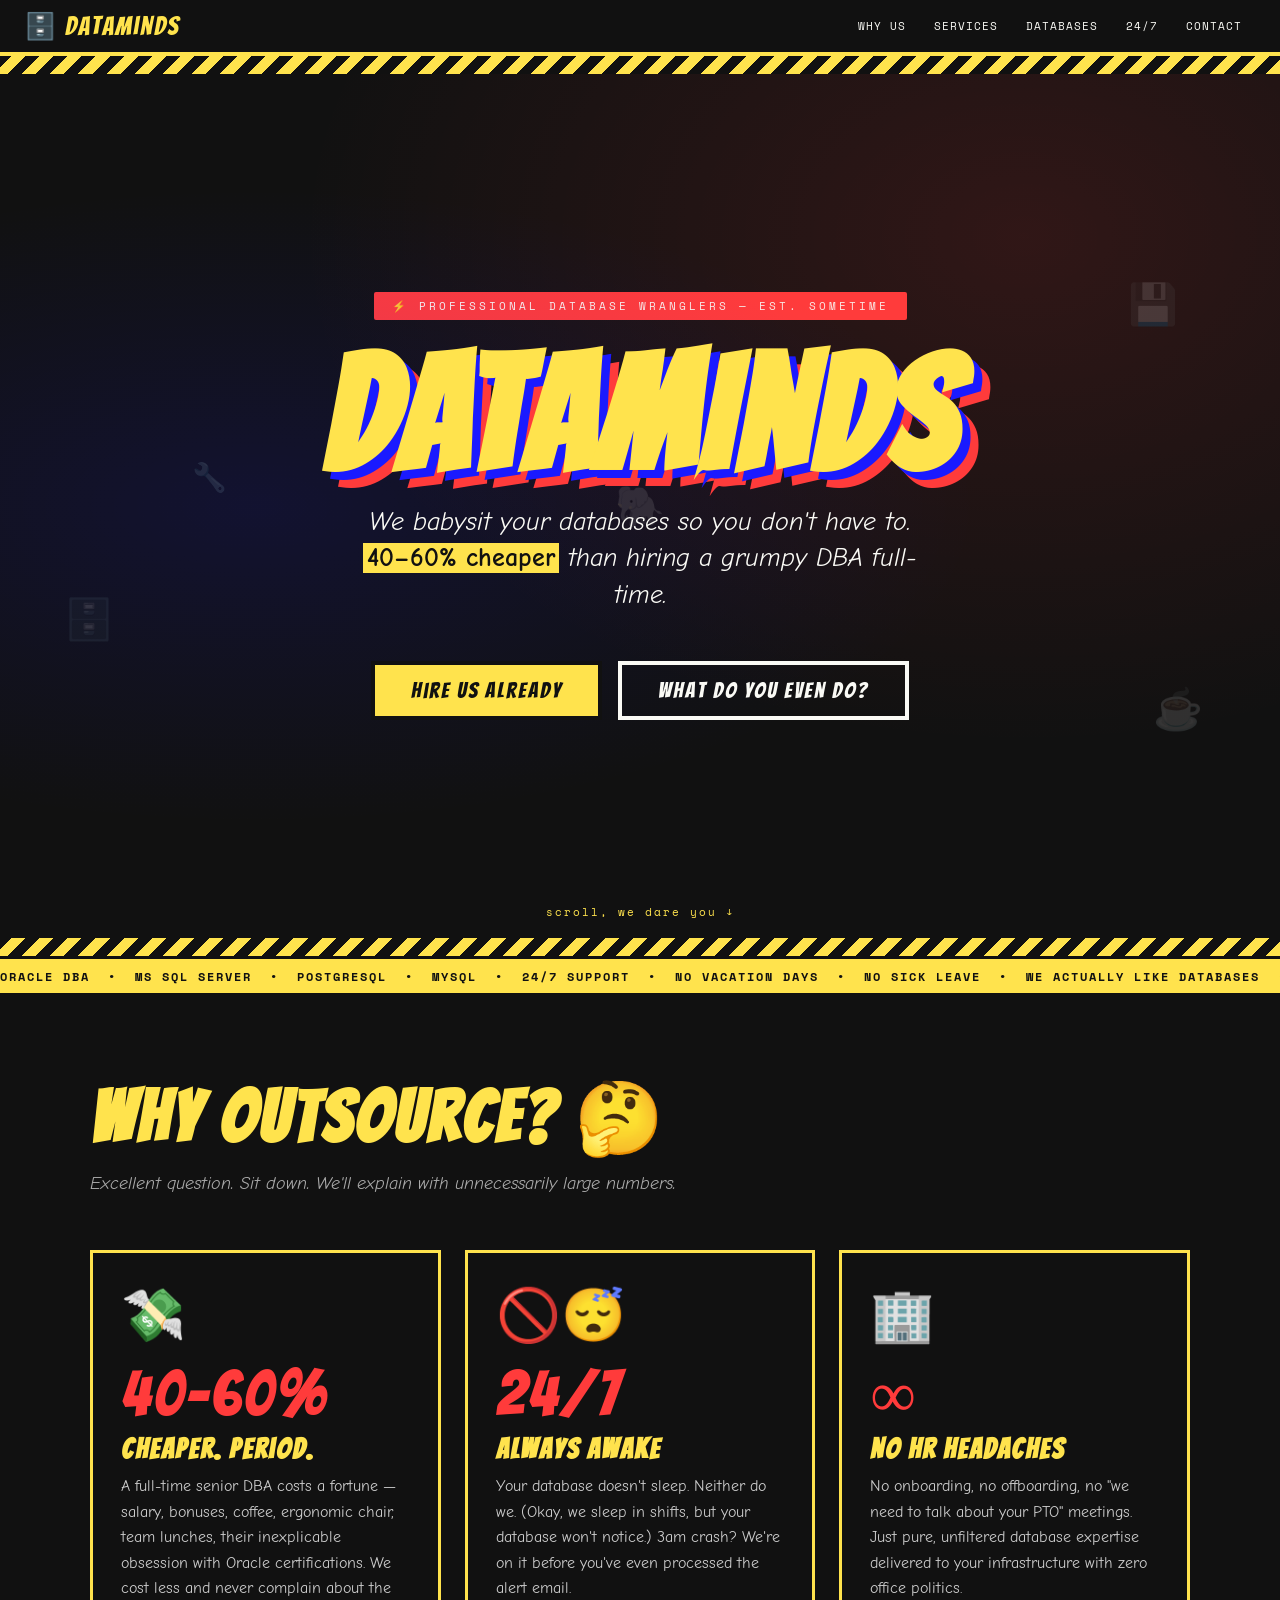
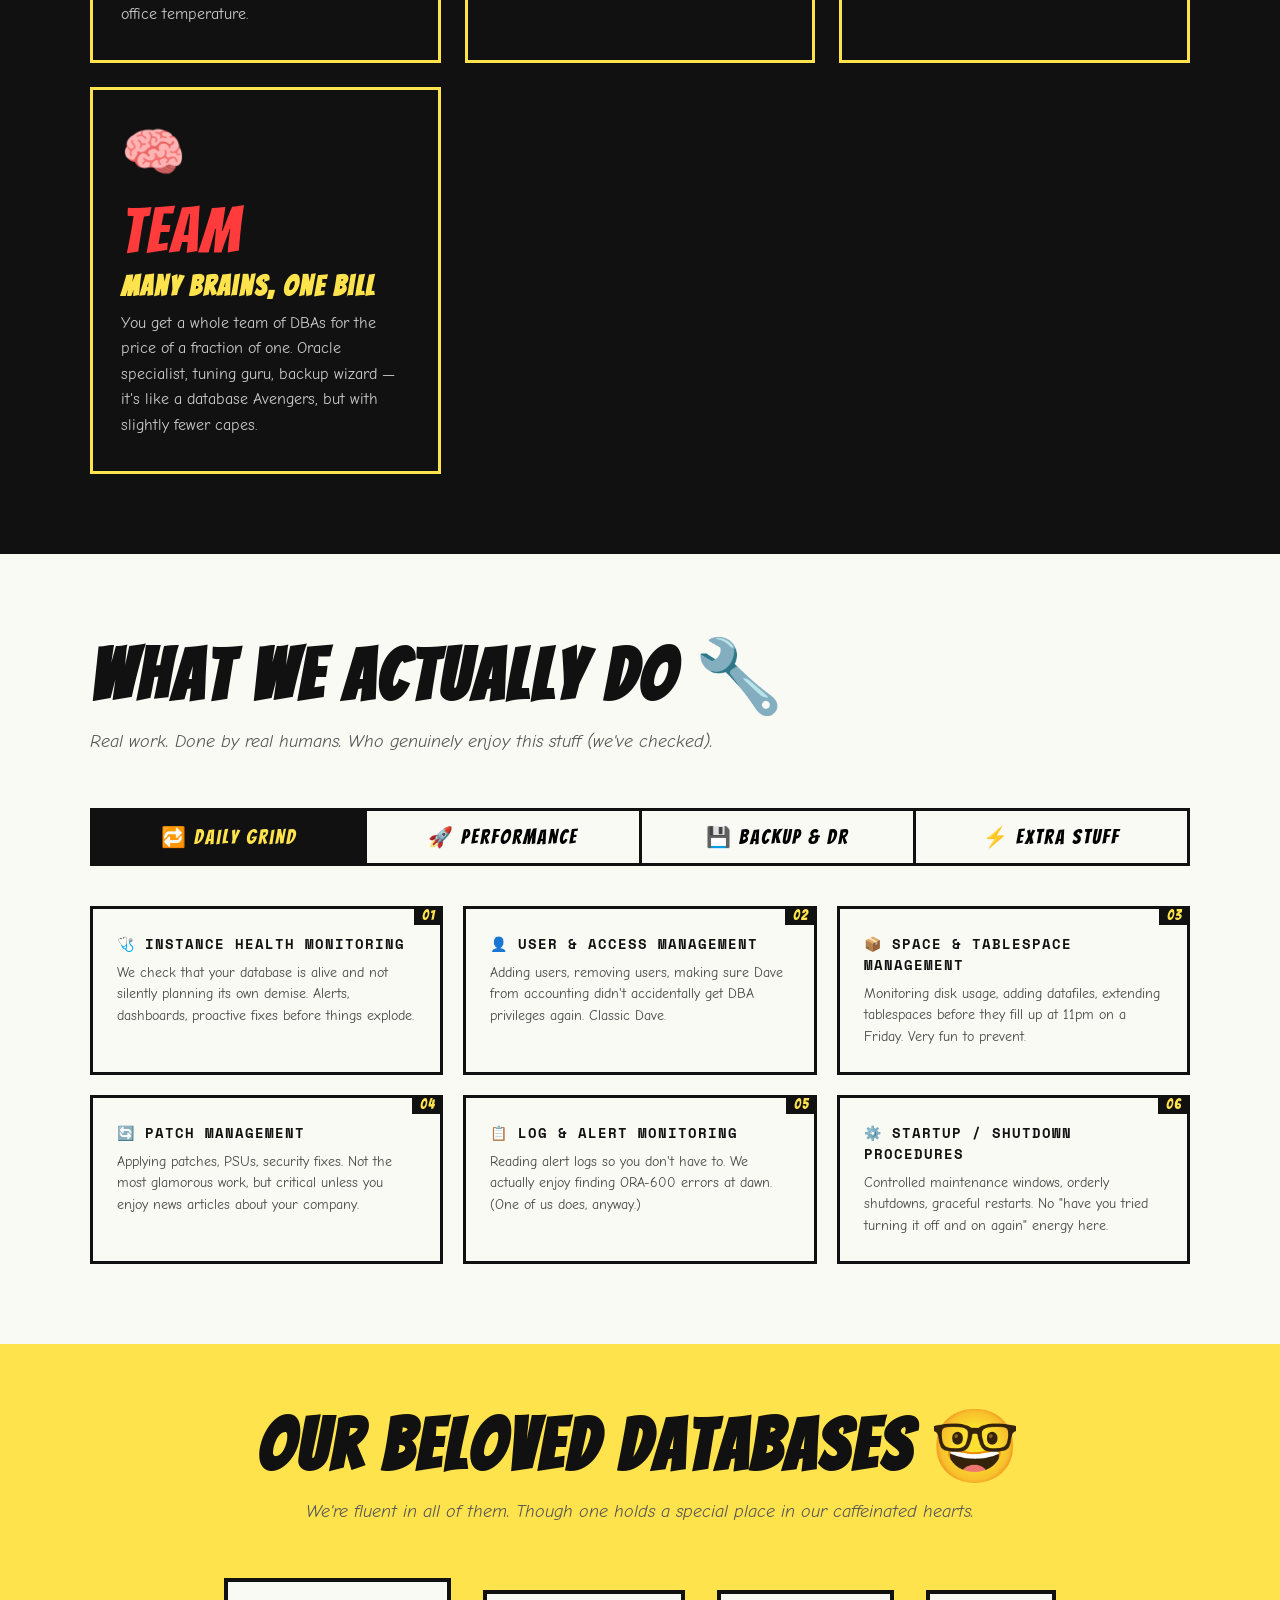
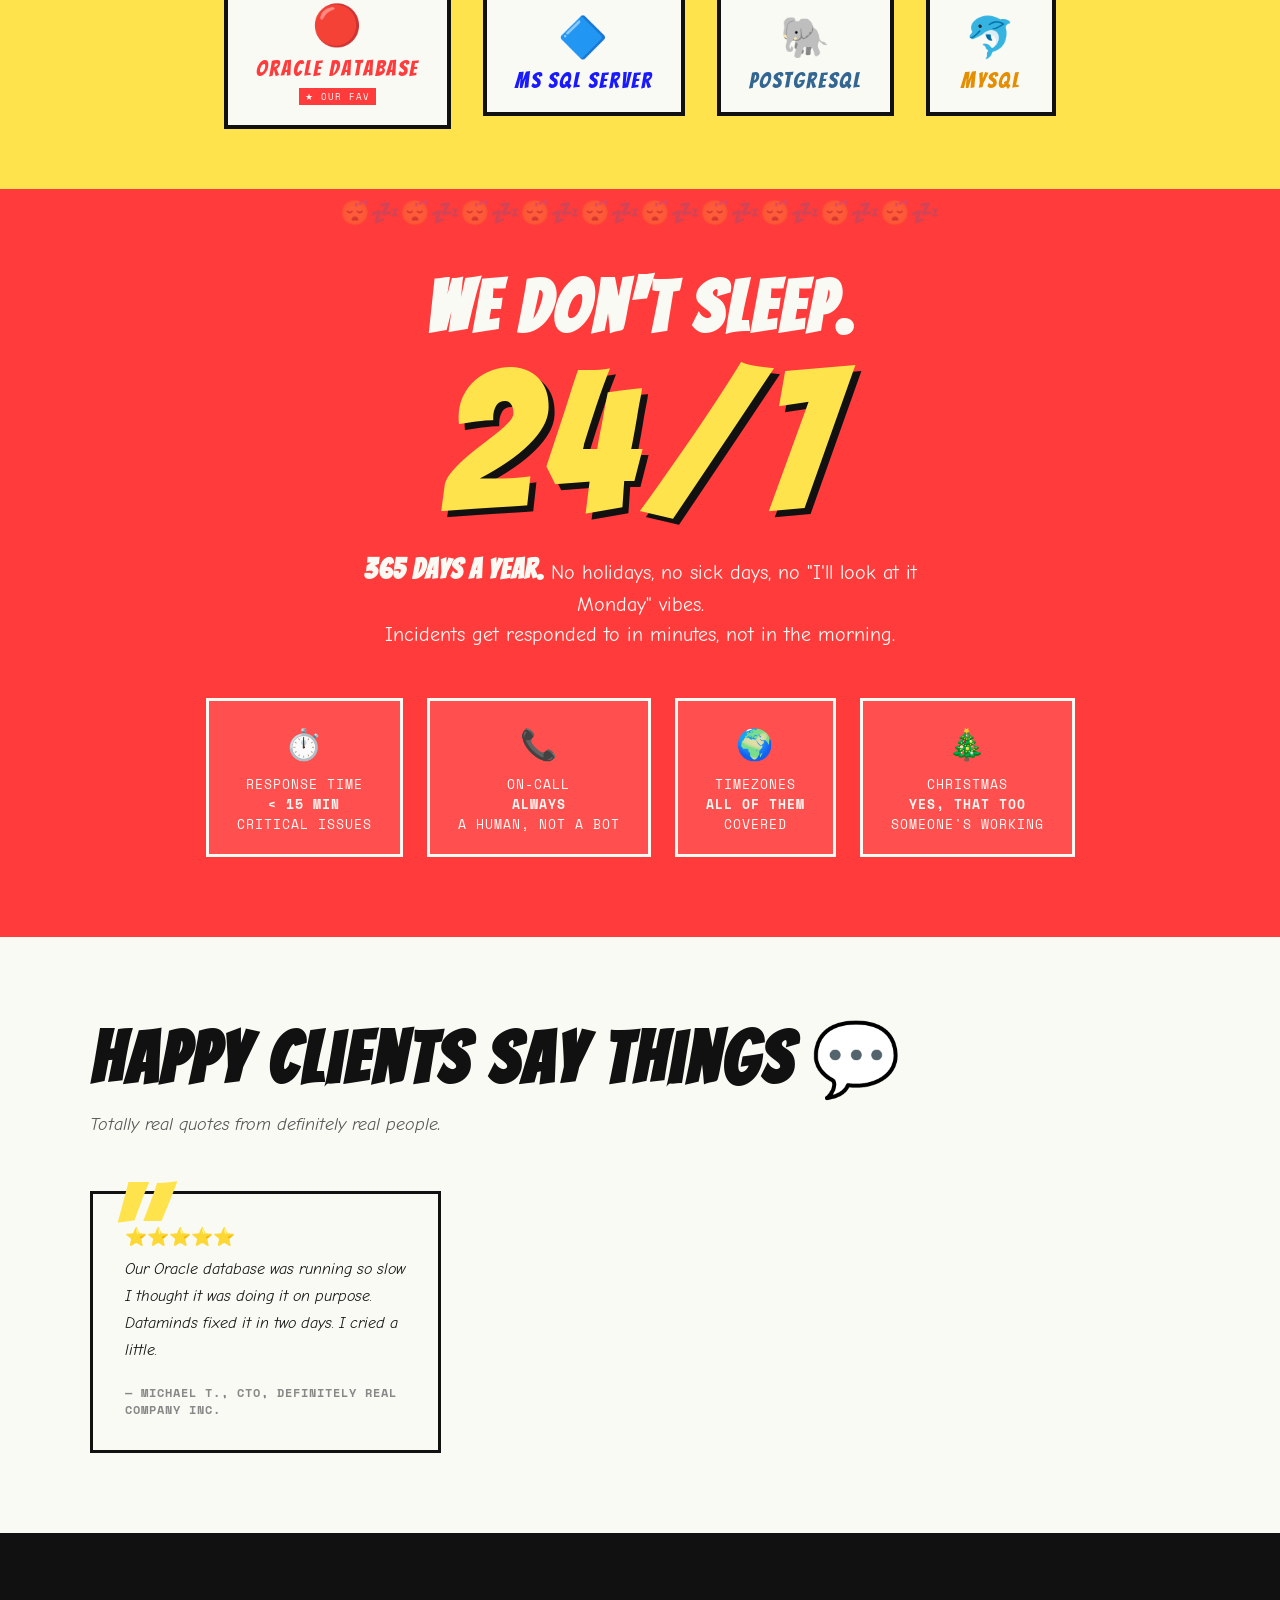
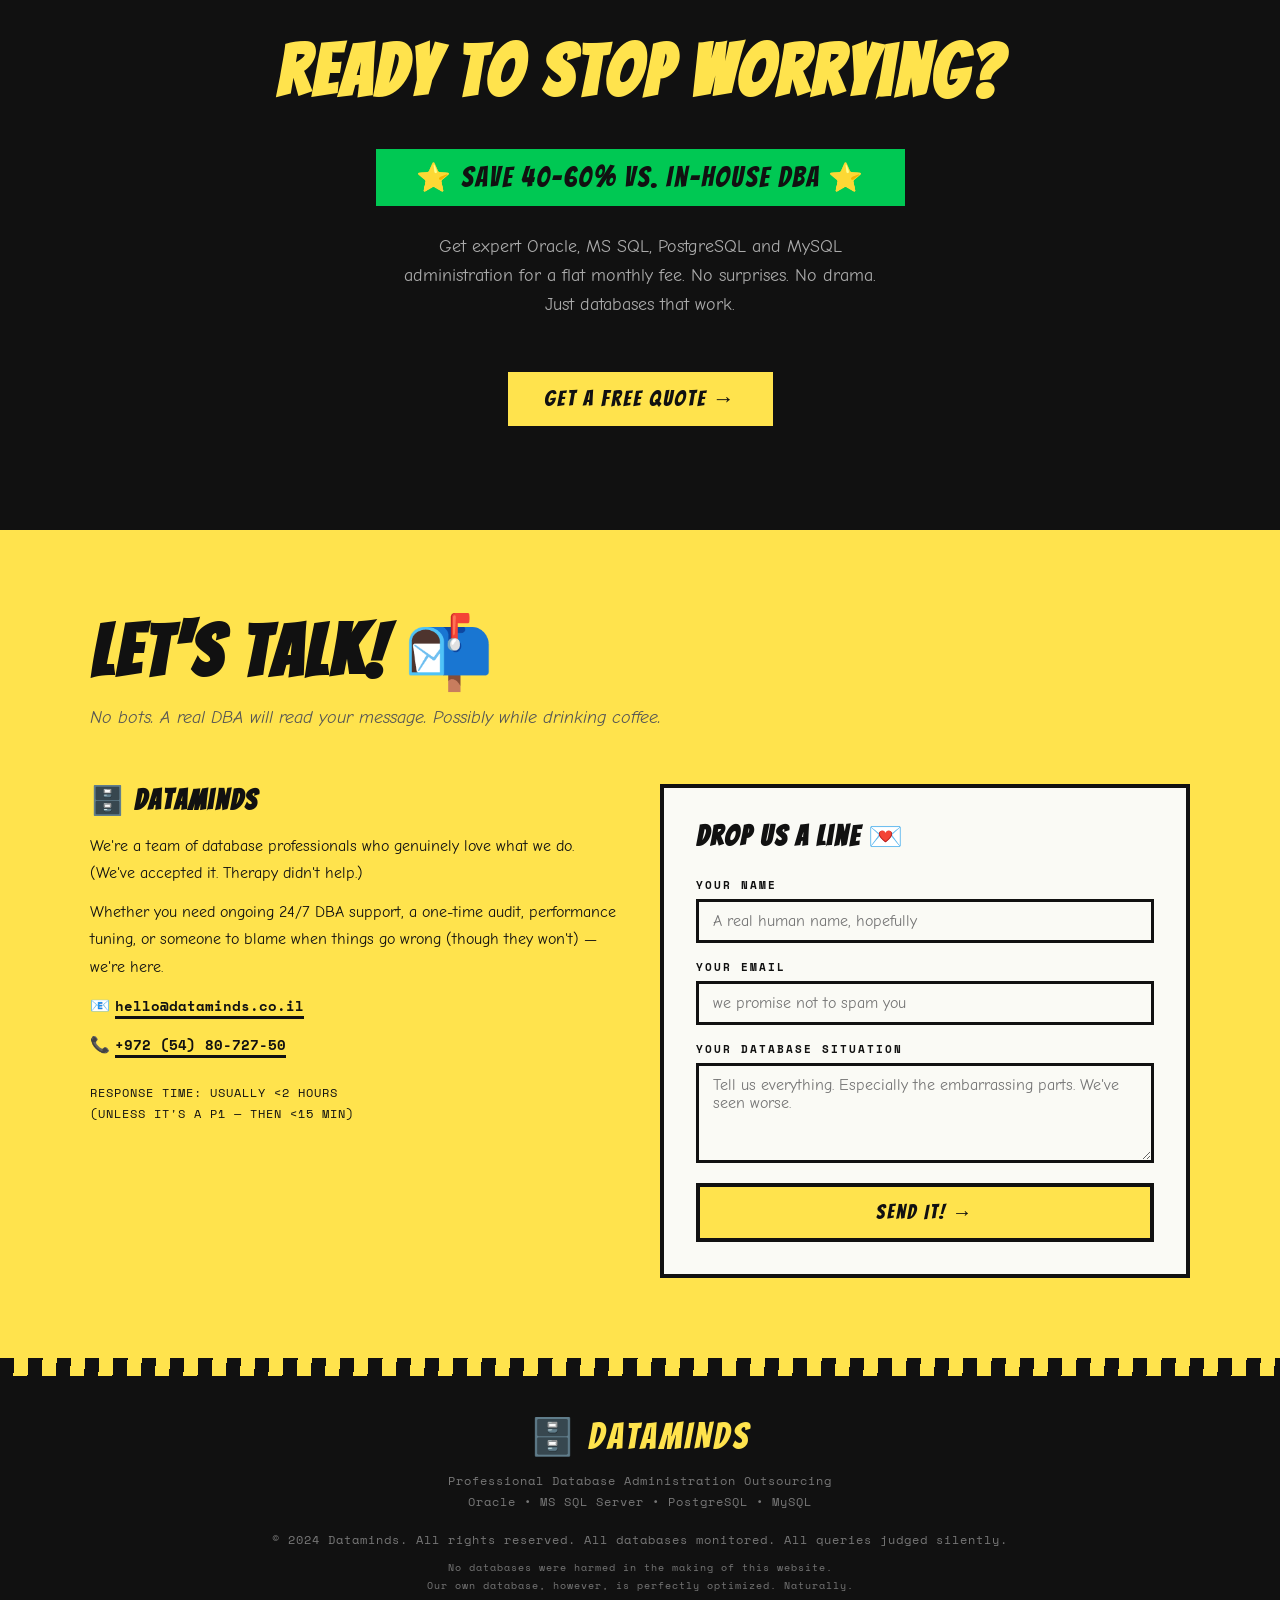
==== index.html @ ce6efd76 "Edit README.md and upload existing files" ====
<!DOCTYPE html>
<html lang="en">
<head>
<meta charset="UTF-8">
<meta name="viewport" content="width=device-width, initial-scale=1.0">
<title>Dataminds — Database Babysitters for Hire</title>
<link href="https://fonts.googleapis.com/css2?family=Bangers&family=Comic+Neue:ital,wght@0,400;0,700;1,400&family=Space+Mono:ital,wght@0,400;0,700;1,400&display=swap" rel="stylesheet">
<style>
  :root {
    --yellow: #FFE34D;
    --black: #111111;
    --red: #FF3B3B;
    --blue: #1A1AFF;
    --white: #FAFAF5;
    --green: #00C853;
    --stripe: repeating-linear-gradient(
      -45deg,
      var(--yellow) 0px,
      var(--yellow) 10px,
      var(--black) 10px,
      var(--black) 20px
    );
  }

  * { box-sizing: border-box; margin: 0; padding: 0; }

  html { scroll-behavior: smooth; }

  body {
    background: var(--white);
    font-family: 'Comic Neue', cursive;
    color: var(--black);
    overflow-x: hidden;
    cursor: url("data:image/svg+xml,%3Csvg xmlns='http://www.w3.org/2000/svg' width='32' height='32' viewBox='0 0 32 32'%3E%3Ctext y='28' font-size='28'%3E🗄️%3C/text%3E%3C/svg%3E") 0 0, auto;
  }

  /* HERO */
  .hero {
    background: var(--black);
    min-height: 100vh;
    display: flex;
    flex-direction: column;
    align-items: center;
    justify-content: center;
    text-align: center;
    padding: 40px 20px;
    position: relative;
    overflow: hidden;
  }

  .hero::before {
    content: '';
    position: absolute;
    inset: 0;
    background: radial-gradient(ellipse at 20% 50%, #1a1aff22 0%, transparent 50%),
                radial-gradient(ellipse at 80% 20%, #ff3b3b22 0%, transparent 50%);
  }

  .hero-tape {
    position: absolute;
    top: 0; left: 0; right: 0;
    height: 18px;
    background: var(--stripe);
  }
  .hero-tape-bottom {
    position: absolute;
    bottom: 0; left: 0; right: 0;
    height: 18px;
    background: var(--stripe);
  }

  .hero-badge {
    background: var(--red);
    color: var(--white);
    font-family: 'Space Mono', monospace;
    font-size: 11px;
    letter-spacing: 3px;
    text-transform: uppercase;
    padding: 6px 18px;
    border-radius: 2px;
    margin-bottom: 24px;
    display: inline-block;
    animation: blink 2s step-end infinite;
  }
/*
  @keyframes blink {
    0%, 100% { opacity: 1; }
    50% { opacity: 0.3; }
  }
*/
  .hero-logo {
    font-family: 'Bangers', cursive;
    font-size: clamp(72px, 15vw, 160px);
    color: var(--yellow);
    letter-spacing: 4px;
    line-height: 0.9;
    text-shadow: 8px 8px 0 var(--blue), 16px 16px 0 var(--red);
    animation: wobble 4s ease-in-out infinite;
    position: relative;
    z-index: 1;
  }

  @keyframes wobble {
    0%, 100% { transform: rotate(-1deg); }
    50% { transform: rotate(1deg); }
  }

  .hero-tagline {
    font-family: 'Comic Neue', cursive;
    font-size: clamp(16px, 3vw, 26px);
    color: var(--white);
    margin-top: 16px;
    font-style: italic;
    max-width: 600px;
    line-height: 1.4;
    position: relative;
    z-index: 1;
  }

  .hero-tagline span {
    background: var(--yellow);
    color: var(--black);
    font-style: normal;
    font-weight: 700;
    padding: 0 4px;
  }

  .hero-cta {
    margin-top: 48px;
    display: flex;
    gap: 16px;
    flex-wrap: wrap;
    justify-content: center;
    position: relative;
    z-index: 1;
  }

  .btn {
    font-family: 'Bangers', cursive;
    font-size: 22px;
    letter-spacing: 2px;
    padding: 14px 36px;
    border: 4px solid var(--black);
    text-decoration: none;
    display: inline-block;
    transition: transform 0.1s, box-shadow 0.1s;
    cursor: pointer;
  }

  .btn:hover {
    transform: translate(-4px, -4px);
    box-shadow: 8px 8px 0 var(--yellow);
  }

  .btn-primary { background: var(--yellow); color: var(--black); }
  .btn-secondary { background: transparent; color: var(--white); border-color: var(--white); }
  .btn-secondary:hover { box-shadow: 8px 8px 0 var(--white); }

  .hero-scroll {
    position: absolute;
    bottom: 36px;
    left: 50%;
    transform: translateX(-50%);
    color: var(--yellow);
    font-family: 'Space Mono', monospace;
    font-size: 11px;
    letter-spacing: 2px;
    animation: bounce 1.5s ease-in-out infinite;
  }
  .hero-scroll::after { content: ' ↓'; }

  @keyframes bounce {
    0%, 100% { transform: translateX(-50%) translateY(0); }
    50% { transform: translateX(-50%) translateY(8px); }
  }

  /* FLOATING EMOJIS */
  .floaty {
    position: absolute;
    font-size: 40px;
    opacity: 0.15;
    animation: float 6s ease-in-out infinite;
    user-select: none;
  }
  .floaty:nth-child(1) { top: 15%; left: 8%; animation-delay: 0s; }
  .floaty:nth-child(2) { top: 60%; left: 5%; animation-delay: 1s; }
  .floaty:nth-child(3) { top: 25%; right: 8%; animation-delay: 2s; }
  .floaty:nth-child(4) { top: 70%; right: 6%; animation-delay: 0.5s; }
  .floaty:nth-child(5) { top: 45%; left: 15%; animation-delay: 1.5s; font-size: 28px; }

  @keyframes float {
    0%, 100% { transform: translateY(0) rotate(0deg); }
    50% { transform: translateY(-20px) rotate(10deg); }
  }

  /* SECTIONS */
  section { padding: 80px 20px; }

  .container { max-width: 1100px; margin: 0 auto; }

  .section-title {
    font-family: 'Bangers', cursive;
    font-size: clamp(40px, 7vw, 72px);
    letter-spacing: 3px;
    margin-bottom: 12px;
  }

  .section-subtitle {
    font-family: 'Comic Neue', cursive;
    font-size: 18px;
    color: #555;
    margin-bottom: 56px;
    font-style: italic;
  }

  /* WHY US */
  .why-section {
    background: var(--black);
    color: var(--white);
  }

  .why-section .section-title { color: var(--yellow); }
  .why-section .section-subtitle { color: #aaa; }

  .why-grid {
    display: grid;
    grid-template-columns: repeat(auto-fit, minmax(260px, 1fr));
    gap: 24px;
  }

  .why-card {
    border: 3px solid var(--yellow);
    padding: 32px 28px;
    position: relative;
    transition: transform 0.15s;
  }

  .why-card:hover {
    transform: translate(-4px, -4px);
    box-shadow: 8px 8px 0 var(--yellow);
  }

  .why-card-emoji {
    font-size: 52px;
    margin-bottom: 16px;
    display: block;
  }

  .why-card h3 {
    font-family: 'Bangers', cursive;
    font-size: 28px;
    letter-spacing: 2px;
    color: var(--yellow);
    margin-bottom: 10px;
  }

  .why-card p {
    font-size: 16px;
    line-height: 1.6;
    color: #ccc;
  }

  .why-card .big-number {
    font-family: 'Bangers', cursive;
    font-size: 64px;
    color: var(--red);
    letter-spacing: 2px;
    line-height: 1;
    margin-bottom: 8px;
  }

  /* SERVICES */
  .services-section { background: var(--white); }

  .services-tabs {
    display: flex;
    gap: 0;
    margin-bottom: 40px;
    border: 3px solid var(--black);
    overflow: hidden;
    flex-wrap: wrap;
  }

  .tab-btn {
    font-family: 'Bangers', cursive;
    font-size: 20px;
    letter-spacing: 2px;
    padding: 14px 28px;
    background: var(--white);
    border: none;
    border-right: 3px solid var(--black);
    cursor: pointer;
    transition: background 0.1s, color 0.1s;
    flex: 1;
    min-width: 150px;
  }

  .tab-btn:last-child { border-right: none; }
  .tab-btn:hover { background: var(--yellow); }
  .tab-btn.active { background: var(--black); color: var(--yellow); }

  .tab-panel { display: none; }
  .tab-panel.active { display: block; }

  .services-list {
    display: grid;
    grid-template-columns: repeat(auto-fit, minmax(280px, 1fr));
    gap: 20px;
  }

  .service-item {
    border: 3px solid var(--black);
    padding: 24px;
    position: relative;
    transition: transform 0.12s, box-shadow 0.12s;
  }

  .service-item:hover {
    transform: translate(-3px, -3px);
    box-shadow: 6px 6px 0 var(--black);
    background: var(--yellow);
  }

  .service-item::before {
    content: attr(data-num);
    font-family: 'Bangers', cursive;
    font-size: 14px;
    letter-spacing: 1px;
    background: var(--black);
    color: var(--yellow);
    padding: 2px 8px;
    position: absolute;
    top: -3px; right: -3px;
  }

  .service-item h4 {
    font-family: 'Space Mono', monospace;
    font-size: 14px;
    font-weight: 700;
    text-transform: uppercase;
    letter-spacing: 1px;
    margin-bottom: 8px;
  }

  .service-item p {
    font-size: 14px;
    line-height: 1.55;
    color: #444;
  }

  .service-item:hover p { color: #222; }

  /* DATABASES */
  .db-section {
    background: var(--yellow);
    text-align: center;
    padding: 60px 20px;
  }

  .db-logos {
    display: flex;
    justify-content: center;
    align-items: center;
    gap: 32px;
    flex-wrap: wrap;
    margin-top: 40px;
  }

  .db-logo {
    border: 4px solid var(--black);
    background: var(--white);
    padding: 20px 28px;
    font-family: 'Bangers', cursive;
    font-size: 22px;
    letter-spacing: 2px;
    transition: transform 0.12s, box-shadow 0.12s;
    display: flex;
    flex-direction: column;
    align-items: center;
    gap: 8px;
    min-width: 130px;
  }

  .db-logo:hover {
    transform: translate(-4px, -4px) rotate(-2deg);
    box-shadow: 8px 8px 0 var(--black);
  }

  .db-logo .db-icon { font-size: 40px; }
  .db-logo.oracle { color: var(--red); }
  .db-logo.mssql { color: var(--blue); }
  .db-logo.pg { color: #336791; }
  .db-logo.mysql { color: #E48E00; }

  .db-logo .db-star {
    background: var(--red);
    color: var(--white);
    font-family: 'Space Mono', monospace;
    font-size: 9px;
    letter-spacing: 1px;
    padding: 2px 6px;
    text-transform: uppercase;
  }

  /* 24/7 */
  .availability-section {
    background: var(--red);
    color: var(--white);
    text-align: center;
    padding: 80px 20px;
    position: relative;
    overflow: hidden;
  }

  .availability-section::before {
    content: '😴💤😴💤😴💤😴💤😴💤😴💤😴💤😴💤😴💤😴💤';
    position: absolute;
    top: 10px; left: 0; right: 0;
    font-size: 24px;
    opacity: 0.2;
    white-space: nowrap;
    overflow: hidden;
  }

  .availability-section .section-title { color: var(--white); }

  .big-247 {
    font-family: 'Bangers', cursive;
    font-size: clamp(100px, 20vw, 200px);
    letter-spacing: 8px;
    line-height: 0.85;
    color: var(--yellow);
    text-shadow: 6px 6px 0 var(--black);
    animation: pulse247 2s ease-in-out infinite;
  }

  @keyframes pulse247 {
    0%, 100% { transform: scale(1); }
    50% { transform: scale(1.03); }
  }

  .avail-desc {
    font-size: 20px;
    margin-top: 20px;
    max-width: 600px;
    margin-left: auto;
    margin-right: auto;
    line-height: 1.5;
  }

  .avail-desc strong { font-family: 'Bangers', cursive; font-size: 28px; letter-spacing: 1px; }

  .avail-grid {
    display: flex;
    justify-content: center;
    gap: 24px;
    flex-wrap: wrap;
    margin-top: 48px;
  }

  .avail-item {
    border: 3px solid var(--white);
    padding: 20px 28px;
    font-family: 'Space Mono', monospace;
    font-size: 13px;
    letter-spacing: 1px;
    text-transform: uppercase;
    background: rgba(255,255,255,0.1);
    transition: background 0.15s;
  }

  .avail-item:hover { background: rgba(255,255,255,0.25); }
  .avail-item .ai-icon { font-size: 30px; display: block; margin-bottom: 8px; }

  /* TESTIMONIALS / FUN */
  .fun-section { background: var(--white); }

  .quote-grid {
    display: grid;
    grid-template-columns: repeat(auto-fit, minmax(280px, 1fr));
    gap: 24px;
  }

  .quote-card {
    border: 3px solid var(--black);
    padding: 32px;
    position: relative;
    background: var(--white);
  }

  .quote-card::before {
    content: '"';
    font-family: 'Bangers', cursive;
    font-size: 120px;
    color: var(--yellow);
    position: absolute;
    top: -20px; left: 16px;
    line-height: 1;
    z-index: 0;
  }

  .quote-text {
    font-size: 16px;
    line-height: 1.7;
    position: relative;
    z-index: 1;
    font-style: italic;
  }

  .quote-author {
    margin-top: 20px;
    font-family: 'Space Mono', monospace;
    font-size: 12px;
    font-weight: 700;
    letter-spacing: 1px;
    text-transform: uppercase;
    color: #888;
    position: relative;
    z-index: 1;
  }

  .quote-stars {
    font-size: 18px;
    margin-bottom: 8px;
    position: relative;
    z-index: 1;
  }

  /* PRICING CTA */
  .cta-section {
    background: var(--black);
    color: var(--white);
    text-align: center;
    padding: 100px 20px;
    position: relative;
    overflow: hidden;
  }

  .cta-section .section-title { color: var(--yellow); }

  .savings-badge {
    display: inline-block;
    background: var(--green);
    color: var(--black);
    font-family: 'Bangers', cursive;
    font-size: 28px;
    letter-spacing: 2px;
    padding: 12px 32px;
    margin: 24px 0;
    border: 3px solid var(--black);
    animation: spin-in 0.5s ease-out;
    transform-origin: center;
    position: relative;
  }

  .savings-badge::before, .savings-badge::after {
    content: '⭐';
    margin: 0 8px;
  }

  .cta-sub {
    font-size: 18px;
    color: #aaa;
    max-width: 500px;
    margin: 0 auto 48px;
    line-height: 1.6;
  }

  /* CONTACT */
  .contact-section {
    background: var(--yellow);
    padding: 80px 20px;
  }

  .contact-section .section-title { color: var(--black); }

  .contact-grid {
    display: grid;
    grid-template-columns: 1fr 1fr;
    gap: 40px;
    align-items: start;
  }

  @media (max-width: 640px) {
    .contact-grid { grid-template-columns: 1fr; }
  }

  .contact-info h3 {
    font-family: 'Bangers', cursive;
    font-size: 28px;
    letter-spacing: 2px;
    margin-bottom: 16px;
  }

  .contact-info p {
    font-size: 16px;
    line-height: 1.7;
    margin-bottom: 12px;
  }

  .contact-link {
    font-family: 'Space Mono', monospace;
    font-size: 14px;
    color: var(--black);
    text-decoration: none;
    border-bottom: 3px solid var(--black);
    font-weight: 700;
  }

  .contact-link:hover { background: var(--black); color: var(--yellow); }

  .contact-form-area {
    background: var(--white);
    border: 4px solid var(--black);
    padding: 32px;
  }

  .contact-form-area h3 {
    font-family: 'Bangers', cursive;
    font-size: 28px;
    letter-spacing: 2px;
    margin-bottom: 24px;
  }

  .form-group { margin-bottom: 16px; }

  .form-group label {
    font-family: 'Space Mono', monospace;
    font-size: 11px;
    text-transform: uppercase;
    letter-spacing: 2px;
    display: block;
    margin-bottom: 6px;
    font-weight: 700;
  }

  .form-group input,
  .form-group textarea {
    width: 100%;
    border: 3px solid var(--black);
    padding: 10px 14px;
    font-family: 'Comic Neue', cursive;
    font-size: 16px;
    background: var(--white);
    outline: none;
    transition: box-shadow 0.1s;
  }

  .form-group input:focus,
  .form-group textarea:focus {
    box-shadow: 4px 4px 0 var(--black);
  }

  .form-group textarea { height: 100px; resize: vertical; }

  /* FOOTER */
  footer {
    background: var(--black);
    color: var(--white);
    text-align: center;
    padding: 40px 20px;
    font-family: 'Space Mono', monospace;
    font-size: 12px;
    letter-spacing: 1px;
    border-top: 18px solid;
    border-image: var(--stripe) 1;
  }

  footer .footer-logo {
    font-family: 'Bangers', cursive;
    font-size: 36px;
    letter-spacing: 3px;
    color: var(--yellow);
    display: block;
    margin-bottom: 12px;
  }

  footer p { color: #777; line-height: 1.8; }

  /* NAV */
  nav {
    position: fixed;
    top: 0; left: 0; right: 0;
    z-index: 100;
    background: var(--black);
    border-bottom: 4px solid var(--yellow);
    padding: 0 24px;
    display: flex;
    align-items: center;
    justify-content: space-between;
    height: 56px;
  }

  .nav-logo {
    font-family: 'Bangers', cursive;
    font-size: 26px;
    letter-spacing: 2px;
    color: var(--yellow);
    text-decoration: none;
  }

  .nav-links {
    display: flex;
    gap: 0;
    list-style: none;
  }

  .nav-links a {
    font-family: 'Space Mono', monospace;
    font-size: 11px;
    letter-spacing: 1px;
    text-transform: uppercase;
    color: var(--white);
    text-decoration: none;
    padding: 8px 14px;
    display: block;
    transition: background 0.1s, color 0.1s;
  }

  .nav-links a:hover { background: var(--yellow); color: var(--black); }

  @media (max-width: 700px) {
    .nav-links { display: none; }
  }

  body { padding-top: 56px; }

  /* SCROLL ANIMATIONS */
  .reveal {
    opacity: 0;
    transform: translateY(30px);
    transition: opacity 0.5s ease, transform 0.5s ease;
  }
  .reveal.visible {
    opacity: 1;
    transform: translateY(0);
  }

  /* TICKER */
  .ticker {
    background: var(--yellow);
    border-top: 3px solid var(--black);
    border-bottom: 3px solid var(--black);
    overflow: hidden;
    white-space: nowrap;
    padding: 8px 0;
  }

  .ticker-inner {
    display: inline-block;
    animation: ticker 30s linear infinite;
    font-family: 'Space Mono', monospace;
    font-size: 12px;
    font-weight: 700;
    letter-spacing: 2px;
    text-transform: uppercase;
  }

  @keyframes ticker {
    0% { transform: translateX(0); }
    100% { transform: translateX(-50%); }
  }

  /* TOOLTIP STICKERS */
  .sticker {
    display: inline-block;
    background: var(--red);
    color: var(--white);
    font-family: 'Bangers', cursive;
    font-size: 14px;
    letter-spacing: 1px;
    padding: 4px 10px;
    transform: rotate(-2deg);
    margin-left: 8px;
    vertical-align: middle;
  }
</style>
</head>
<body>

<!-- NAV -->
<nav>
  <a href="#top" class="nav-logo">🗄️ Dataminds</a>
  <ul class="nav-links">
    <li><a href="#why">Why Us</a></li>
    <li><a href="#services">Services</a></li>
    <li><a href="#databases">Databases</a></li>
    <li><a href="#availability">24/7</a></li>
    <li><a href="#contact">Contact</a></li>
  </ul>
</nav>

<!-- HERO -->
<section class="hero" id="top">
  <div class="hero-tape"></div>
  <span class="floaty">🗄️</span>
  <span class="floaty">💾</span>
  <span class="floaty">☕</span>
  <span class="floaty">🔧</span>
  <span class="floaty">🐘</span>

  <div class="hero-badge">⚡ Professional Database Wranglers — Est. Sometime</div>
  <h1 class="hero-logo">DATAMINDS</h1>
  <p class="hero-tagline">
    We babysit your databases so you don't have to.<br>
    <span>40–60% cheaper</span> than hiring a grumpy DBA full-time.
  </p>

  <div class="hero-cta">
    <a href="#contact" class="btn btn-primary">Hire Us Already</a>
    <a href="#services" class="btn btn-secondary">What Do You Even Do?</a>
  </div>

  <span class="hero-scroll">scroll, we dare you</span>
  <div class="hero-tape-bottom"></div>
</section>

<!-- TICKER -->
<div class="ticker">
  <span class="ticker-inner">
    Oracle DBA &nbsp;•&nbsp; MS SQL Server &nbsp;•&nbsp; PostgreSQL &nbsp;•&nbsp; MySQL &nbsp;•&nbsp; 24/7 Support &nbsp;•&nbsp; No Vacation Days &nbsp;•&nbsp; No Sick Leave &nbsp;•&nbsp; We Actually Like Databases &nbsp;•&nbsp; (Please Don't Tell Anyone) &nbsp;•&nbsp;
    Oracle DBA &nbsp;•&nbsp; MS SQL Server &nbsp;•&nbsp; PostgreSQL &nbsp;•&nbsp; MySQL &nbsp;•&nbsp; 24/7 Support &nbsp;•&nbsp; No Vacation Days &nbsp;•&nbsp; No Sick Leave &nbsp;•&nbsp; We Actually Like Databases &nbsp;•&nbsp; (Please Don't Tell Anyone) &nbsp;•&nbsp;
  </span>
</div>

<!-- WHY US -->
<section class="why-section" id="why">
  <div class="container">
    <h2 class="section-title">Why Outsource? 🤔</h2>
    <p class="section-subtitle">Excellent question. Sit down. We'll explain with unnecessarily large numbers.</p>

    <div class="why-grid">
      <div class="why-card reveal">
        <span class="why-card-emoji">💸</span>
        <div class="big-number">40–60%</div>
        <h3>Cheaper. Period.</h3>
        <p>A full-time senior DBA costs a fortune — salary, bonuses, coffee, ergonomic chair, team lunches, their inexplicable obsession with Oracle certifications. We cost less and never complain about the office temperature.</p>
      </div>
      <div class="why-card reveal">
        <span class="why-card-emoji">🚫😴</span>
        <div class="big-number">24/7</div>
        <h3>Always Awake</h3>
        <p>Your database doesn't sleep. Neither do we. (Okay, we sleep in shifts, but your database won't notice.) 3am crash? We're on it before you've even processed the alert email.</p>
      </div>
      <div class="why-card reveal">
        <span class="why-card-emoji">🏢</span>
        <div class="big-number">∞</div>
        <h3>No HR Headaches</h3>
        <p>No onboarding, no offboarding, no "we need to talk about your PTO" meetings. Just pure, unfiltered database expertise delivered to your infrastructure with zero office politics.</p>
      </div>
      <div class="why-card reveal">
        <span class="why-card-emoji">🧠</span>
        <div class="big-number">Team</div>
        <h3>Many Brains, One Bill</h3>
        <p>You get a whole team of DBAs for the price of a fraction of one. Oracle specialist, tuning guru, backup wizard — it's like a database Avengers, but with slightly fewer capes.</p>
      </div>
    </div>
  </div>
</section>

<!-- SERVICES -->
<section class="services-section" id="services">
  <div class="container">
    <h2 class="section-title">What We Actually Do 🔧</h2>
    <p class="section-subtitle">Real work. Done by real humans. Who genuinely enjoy this stuff (we've checked).</p>

    <div class="services-tabs">
      <button class="tab-btn active" onclick="showTab('daily')">🔁 Daily Grind</button>
      <button class="tab-btn" onclick="showTab('performance')">🚀 Performance</button>
      <button class="tab-btn" onclick="showTab('backup')">💾 Backup & DR</button>
      <button class="tab-btn" onclick="showTab('extras')">⚡ Extra Stuff</button>
    </div>

    <div id="tab-daily" class="tab-panel active">
      <div class="services-list">
        <div class="service-item reveal" data-num="01">
          <h4>🩺 Instance Health Monitoring</h4>
          <p>We check that your database is alive and not silently planning its own demise. Alerts, dashboards, proactive fixes before things explode.</p>
        </div>
        <div class="service-item reveal" data-num="02">
          <h4>👤 User & Access Management</h4>
          <p>Adding users, removing users, making sure Dave from accounting didn't accidentally get DBA privileges again. Classic Dave.</p>
        </div>
        <div class="service-item reveal" data-num="03">
          <h4>📦 Space & Tablespace Management</h4>
          <p>Monitoring disk usage, adding datafiles, extending tablespaces before they fill up at 11pm on a Friday. Very fun to prevent.</p>
        </div>
        <div class="service-item reveal" data-num="04">
          <h4>🔄 Patch Management</h4>
          <p>Applying patches, PSUs, security fixes. Not the most glamorous work, but critical unless you enjoy news articles about your company.</p>
        </div>
        <div class="service-item reveal" data-num="05">
          <h4>📋 Log & Alert Monitoring</h4>
          <p>Reading alert logs so you don't have to. We actually enjoy finding ORA-600 errors at dawn. (One of us does, anyway.)</p>
        </div>
        <div class="service-item reveal" data-num="06">
          <h4>⚙️ Startup / Shutdown Procedures</h4>
          <p>Controlled maintenance windows, orderly shutdowns, graceful restarts. No "have you tried turning it off and on again" energy here.</p>
        </div>
      </div>
    </div>

    <div id="tab-performance" class="tab-panel">
      <div class="services-list">
        <div class="service-item reveal" data-num="01">
          <h4>🐢➡️🚀 Query Tuning</h4>
          <p>That query running for 4 hours? Probably runs in 3 seconds after we look at it. Execution plans are our love language.</p>
        </div>
        <div class="service-item reveal" data-num="02">
          <h4>📊 AWR / Statspack Analysis</h4>
          <p>Deep dive into performance reports, identifying bottlenecks, wait events, and the query someone wrote in 2009 that's still haunting your system.</p>
        </div>
        <div class="service-item reveal" data-num="03">
          <h4>🗂️ Index Optimization</h4>
          <p>Creating, rebuilding, dropping indexes. Too few? Slow queries. Too many? Slow inserts. We find the sweet spot.</p>
        </div>
        <div class="service-item reveal" data-num="04">
          <h4>🧹 Schema & Statistics Maintenance</h4>
          <p>Updating optimizer statistics, analyzing tables, making sure the query planner isn't making hilariously wrong decisions.</p>
        </div>
        <div class="service-item reveal" data-num="05">
          <h4>🔧 Memory & Parameter Tuning</h4>
          <p>SGA, PGA, buffer pools — tweaking the knobs that make your database hum rather than wheeze.</p>
        </div>
        <div class="service-item reveal" data-num="06">
          <h4>🔎 Execution Plan Stabilization</h4>
          <p>SQL Plan Baselines, hints, outlines — making sure Oracle doesn't randomly decide to full-scan a 2TB table because Mercury is in retrograde.</p>
        </div>
      </div>
    </div>

    <div id="tab-backup" class="tab-panel">
      <div class="services-list">
        <div class="service-item reveal" data-num="01">
          <h4>💾 RMAN Backup Management</h4>
          <p>Configuring, scheduling, monitoring backups. Testing them too — because an untested backup is just a promise.</p>
        </div>
        <div class="service-item reveal" data-num="02">
          <h4>🔁 Data Guard Configuration</h4>
          <p>Setting up standby databases, managing switchovers and failovers. Your Plan B, professionally maintained.</p>
        </div>
        <div class="service-item reveal" data-num="03">
          <h4>🏥 Point-in-Time Recovery</h4>
          <p>"Someone deleted the production table." Don't panic. We've brought databases back from worse. Much worse.</p>
        </div>
        <div class="service-item reveal" data-num="04">
          <h4>📅 Retention Policy Management</h4>
          <p>How long should backups live? We'll configure policies that satisfy compliance, storage, and your sanity simultaneously.</p>
        </div>
        <div class="service-item reveal" data-num="05">
          <h4>🧪 Restore Testing</h4>
          <p>Regular test restores to verify your backups actually work. Revolutionary concept, we know.</p>
        </div>
        <div class="service-item reveal" data-num="06">
          <h4>📡 Replication Monitoring</h4>
          <p>Keeping an eye on lag, errors, and sync status so your replicas stay, well, replicas and not divergent alternate timelines.</p>
        </div>
      </div>
    </div>

    <div id="tab-extras" class="tab-panel">
      <div class="services-list">
        <div class="service-item reveal" data-num="01">
          <h4>🔍 Full Database Audits</h4>
          <p>Deep inspection of your setup — security, performance, configuration, best practices. We write a report. You implement it. Everyone wins.</p>
        </div>
        <div class="service-item reveal" data-num="02">
          <h4>🚀 Database Migrations</h4>
          <p>Moving to a new server, upgrading versions, migrating to cloud. We've done it. We'll do it calmly and without drama.</p>
        </div>
        <div class="service-item reveal" data-num="03">
          <h4>🏗️ New Database Builds</h4>
          <p>Setting up a new Oracle/Postgres/MSSQL instance from scratch, properly, with all the right configs from day one.</p>
        </div>
        <div class="service-item reveal" data-num="04">
          <h4>🔐 Security Hardening</h4>
          <p>Locking down access, auditing privileges, removing default users, making your database harder to hack than it currently is (no offense).</p>
        </div>
        <div class="service-item reveal" data-num="05">
          <h4>📚 Documentation</h4>
          <p>Writing the runbooks and diagrams your future self will be grateful for at 2am during an incident. You're welcome in advance.</p>
        </div>
        <div class="service-item reveal" data-num="06">
          <h4>🎓 Consulting & Code Review</h4>
          <p>Developer wrote something unspeakable in SQL? We'll review it diplomatically. Or bluntly. Client's choice.</p>
        </div>
      </div>
    </div>
  </div>
</section>

<!-- DATABASES -->
<section class="db-section" id="databases">
  <div class="container">
    <h2 class="section-title">Our Beloved Databases 🤓</h2>
    <p class="section-subtitle">We're fluent in all of them. Though one holds a special place in our caffeinated hearts.</p>

    <div class="db-logos">
      <div class="db-logo oracle reveal">
        <span class="db-icon">🔴</span>
        Oracle Database
        <span class="db-star">★ Our Fav</span>
      </div>
      <div class="db-logo mssql reveal">
        <span class="db-icon">🔷</span>
        MS SQL Server
      </div>
      <div class="db-logo pg reveal">
        <span class="db-icon">🐘</span>
        PostgreSQL
      </div>
      <div class="db-logo mysql reveal">
        <span class="db-icon">🐬</span>
        MySQL
      </div>
    </div>
  </div>
</section>

<!-- 24/7 -->
<section class="availability-section" id="availability">
  <div class="container">
    <h2 class="section-title">We Don't Sleep.</h2>
    <div class="big-247">24/7</div>
    <p class="avail-desc">
      <strong>365 days a year.</strong> No holidays, no sick days, no "I'll look at it Monday" vibes.<br>
      Incidents get responded to in minutes, not in the morning.
    </p>

    <div class="avail-grid">
      <div class="avail-item reveal">
        <span class="ai-icon">⏱️</span>
        Response time<br><strong>&lt; 15 min</strong><br>critical issues
      </div>
      <div class="avail-item reveal">
        <span class="ai-icon">📞</span>
        On-call<br><strong>Always</strong><br>a human, not a bot
      </div>
      <div class="avail-item reveal">
        <span class="ai-icon">🌍</span>
        Timezones<br><strong>All of them</strong><br>covered
      </div>
      <div class="avail-item reveal">
        <span class="ai-icon">🎄</span>
        Christmas<br><strong>Yes, that too</strong><br>someone's working
      </div>
    </div>
  </div>
</section>

<!-- TESTIMONIALS -->
<section class="fun-section" id="testimonials">
  <div class="container">
    <h2 class="section-title">Happy Clients Say Things 💬</h2>
    <p class="section-subtitle">Totally real quotes from definitely real people.</p>

    <div class="quote-grid">
      <div class="quote-card reveal">
        <div class="quote-stars">⭐⭐⭐⭐⭐</div>
        <p class="quote-text">Our Oracle database was running so slow I thought it was doing it on purpose. Dataminds fixed it in two days. I cried a little.</p>
        <div class="quote-author">— Michael T., CTO, Definitely Real Company Inc.</div>
      </div>
      <div class="quote-card reveal">
        <div class="quote-stars">⭐⭐⭐⭐⭐</div>
        <p class="quote-text">I used to wake up at 3am convinced the database was down. Now I sleep like a baby. A baby who knows their data is being watched over by professionals.</p>
        <div class="quote-author">— Sandra L., Head of IT, Plausible Business Ltd.</div>
      </div>
      <div class="quote-card reveal">
        <div class="quote-stars">⭐⭐⭐⭐⭐</div>
        <p class="quote-text">We saved so much money outsourcing our DBA work that we bought an espresso machine for the office. Productivity is up 300%.</p>
        <div class="quote-author">— Kevin R., CFO, Numbers Go Brr Corp.</div>
      </div>
    </div>
  </div>
</section>

<!-- CTA -->
<section class="cta-section">
  <div class="container">
    <h2 class="section-title">Ready To Stop Worrying?</h2>
    <div class="savings-badge">Save 40–60% vs. In-House DBA</div>
    <p class="cta-sub">
      Get expert Oracle, MS SQL, PostgreSQL and MySQL administration for a flat monthly fee.
      No surprises. No drama. Just databases that work.
    </p>
    <a href="#contact" class="btn btn-primary">Get a Free Quote →</a>
  </div>
</section>

<!-- CONTACT -->
<section class="contact-section" id="contact">
  <div class="container">
    <h2 class="section-title">Let's Talk! 📬</h2>
    <p class="section-subtitle">No bots. A real DBA will read your message. Possibly while drinking coffee.</p>

    <div class="contact-grid">
      <div class="contact-info">
        <h3>🗄️ Dataminds</h3>
        <p>We're a team of database professionals who genuinely love what we do. (We've accepted it. Therapy didn't help.)</p>
        <p>Whether you need ongoing 24/7 DBA support, a one-time audit, performance tuning, or someone to blame when things go wrong (though they won't) — we're here.</p>
        <p>📧 <a href="mailto:hello@dataminds.co.il" class="contact-link">hello@dataminds.co.il</a></p>
        <p>📞 <a href="tel:+972548072750" class="contact-link">+972 (54) 80-727-50</a></p>
        <p style="margin-top:24px; font-family:'Space Mono',monospace; font-size:12px; letter-spacing:1px; text-transform:uppercase;">
          Response time: usually &lt;2 hours<br>
          (Unless it's a P1 — then &lt;15 min)
        </p>
      </div>
      <div class="contact-form-area">
        <h3>Drop Us a Line 💌</h3>
	<form name="contact" action="/thank-you" netlify>
        <div class="form-group">
          <label>Your Name</label>
          <input type="text" placeholder="A real human name, hopefully" name="name" required>
        </div>
        <div class="form-group">
          <label>Your Email</label>
          <input type="email" placeholder="we promise not to spam you" name="email" required>
        </div>
        <div class="form-group">
          <label>Your Database Situation</label>
          <textarea placeholder="Tell us everything. Especially the embarrassing parts. We've seen worse." name="message" required></textarea>
        </div>
        <button class="btn btn-primary" type="submit" style="width:100%; font-size:20px;">Send It! →</button>
	</form>
      </div>
    </div>
  </div>
</section>

<!-- FOOTER -->
<footer>
  <span class="footer-logo">🗄️ DATAMINDS</span>
  <p>Professional Database Administration Outsourcing</p>
  <p>Oracle • MS SQL Server • PostgreSQL • MySQL</p>
  <p style="margin-top:16px;">© 2024 Dataminds. All rights reserved. All databases monitored. All queries judged silently.</p>
  <p style="margin-top:8px; font-size:10px;">No databases were harmed in the making of this website. <br>Our own database, however, is perfectly optimized. Naturally.</p>
</footer>

<script>
  // Tabs
  function showTab(id) {
    document.querySelectorAll('.tab-panel').forEach(p => p.classList.remove('active'));
    document.querySelectorAll('.tab-btn').forEach(b => b.classList.remove('active'));
    document.getElementById('tab-' + id).classList.add('active');
    event.currentTarget.classList.add('active');
  }

  // Scroll reveal
  const observer = new IntersectionObserver((entries) => {
    entries.forEach((e, i) => {
      if (e.isIntersecting) {
        setTimeout(() => e.target.classList.add('visible'), i * 80);
      }
    });
  }, { threshold: 0.1 });

  document.querySelectorAll('.reveal').forEach(el => observer.observe(el));
</script>
</body>
</html>
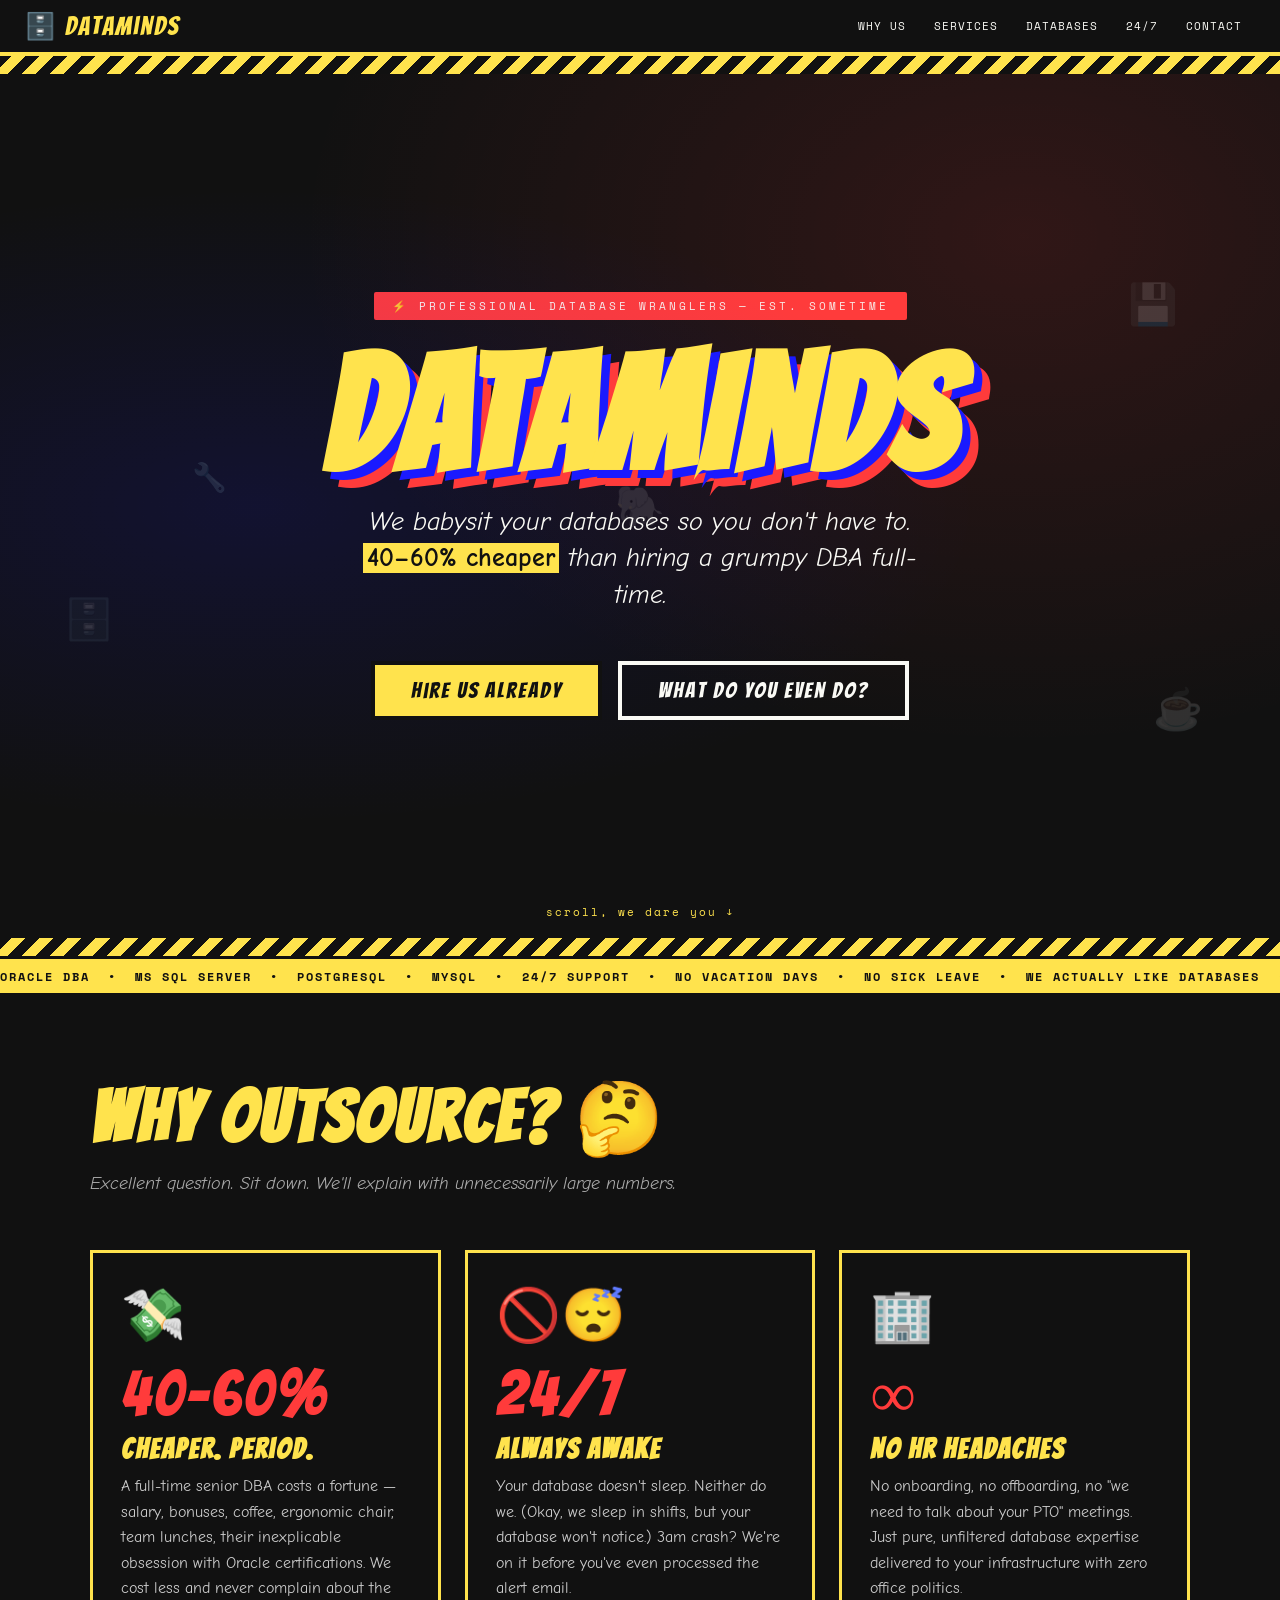
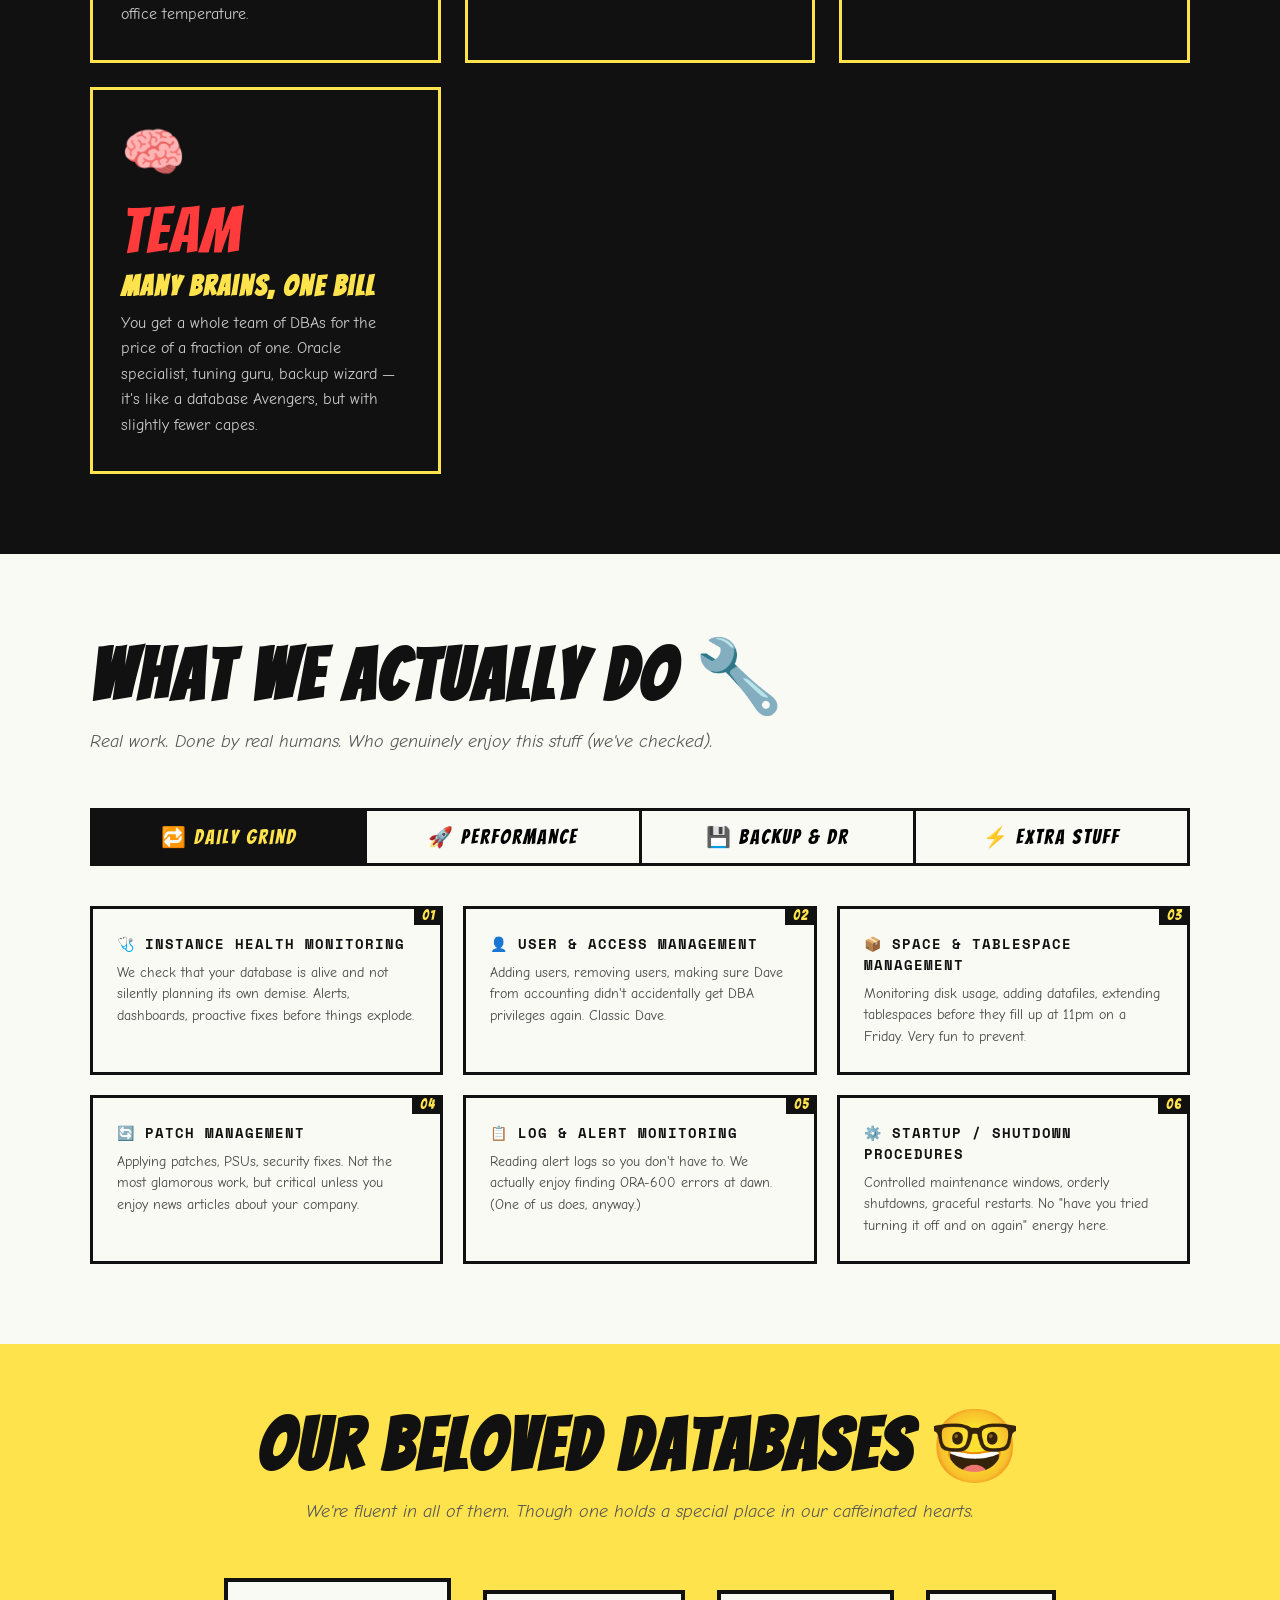
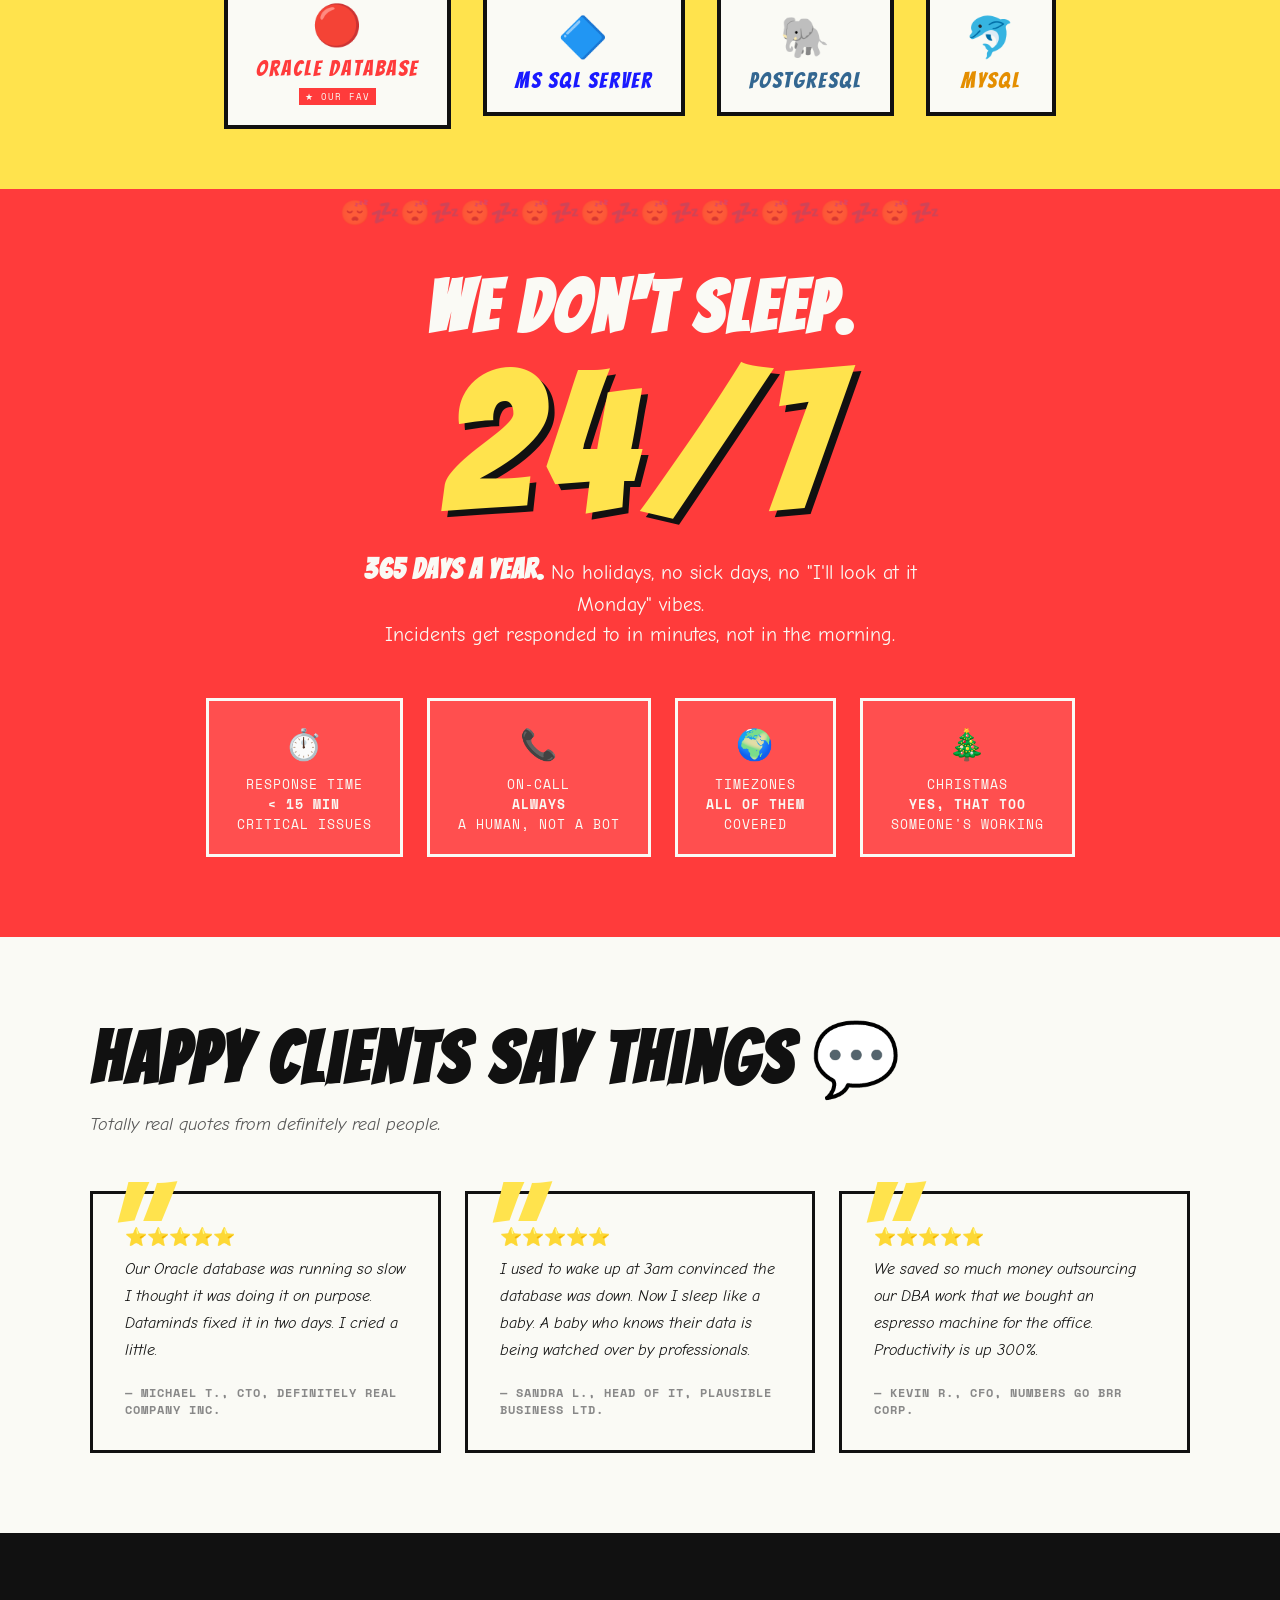
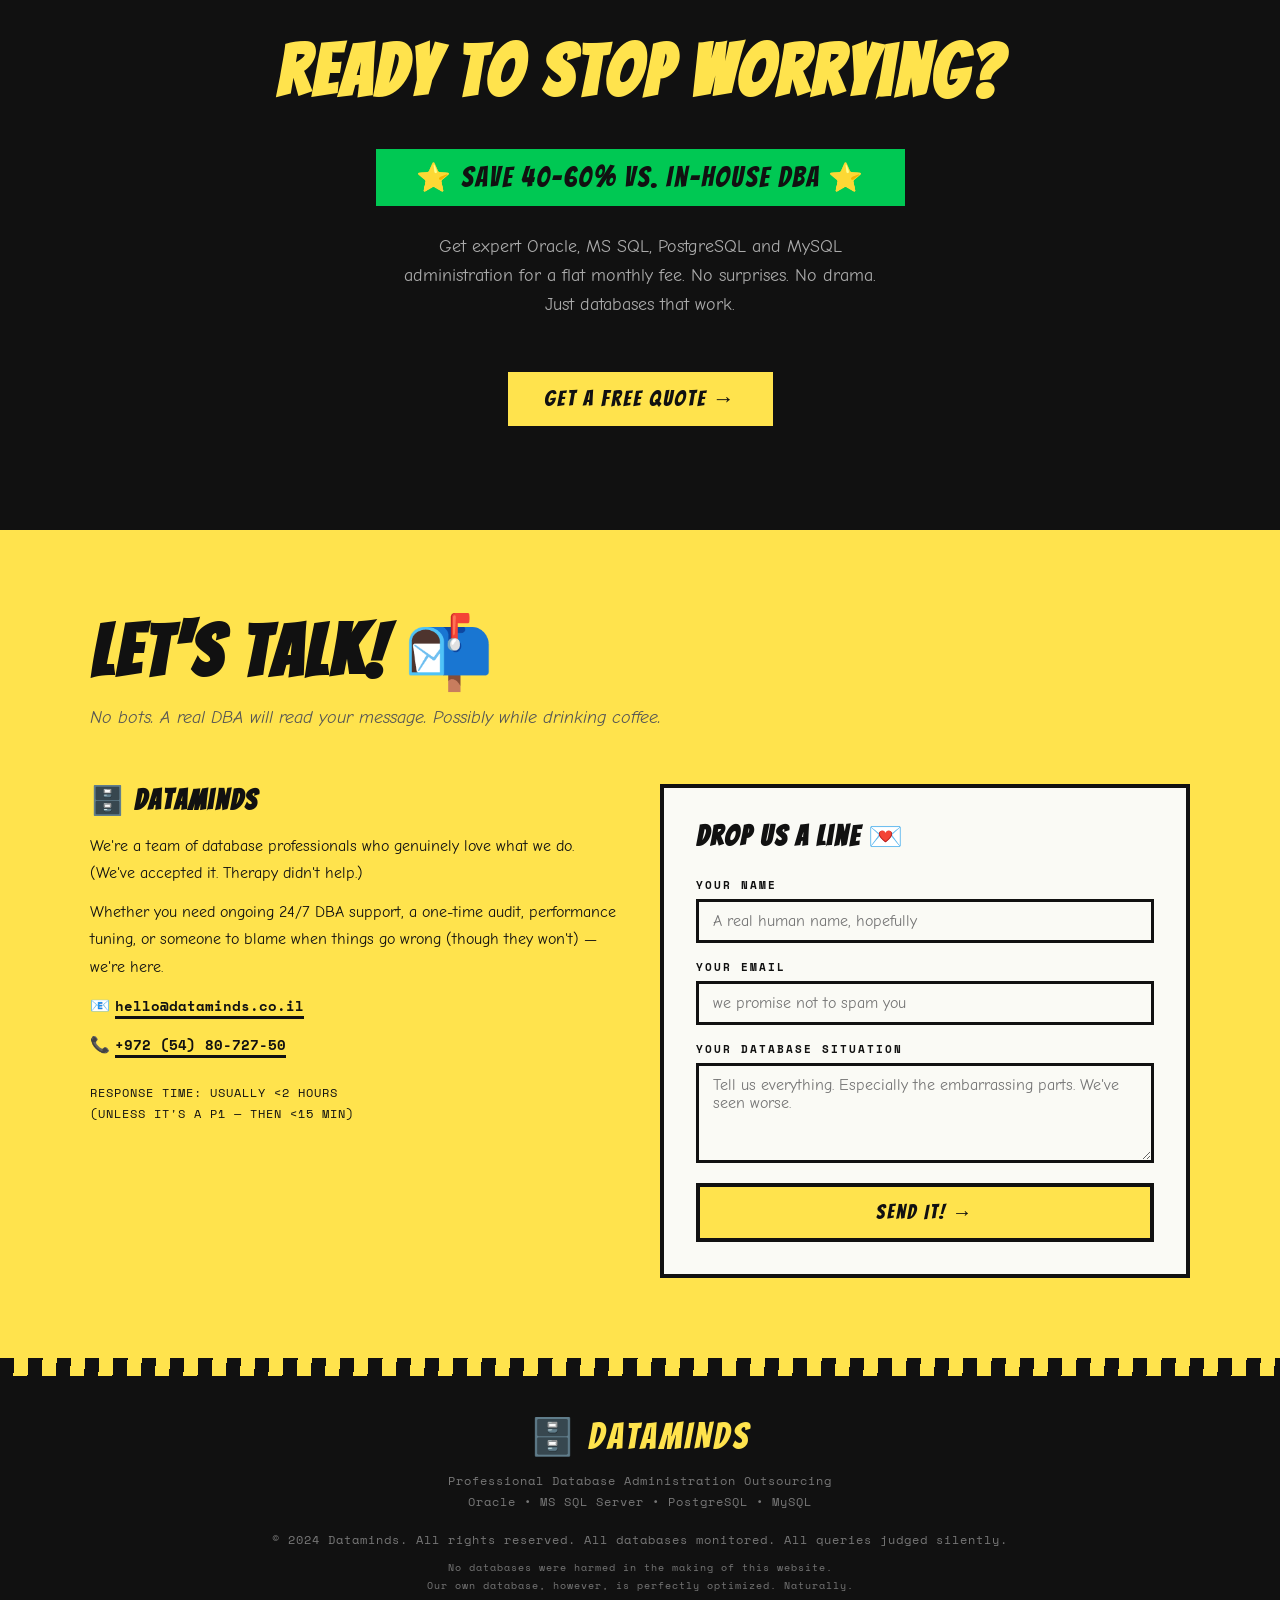
==== commit 714210ad: "Edit README.md and create separate stylesheet" ====
--- a/index.html
+++ b/index.html
@@ -5,779 +5,10 @@
 <meta name="viewport" content="width=device-width, initial-scale=1.0">
 <title>Dataminds — Database Babysitters for Hire</title>
 <link href="https://fonts.googleapis.com/css2?family=Bangers&family=Comic+Neue:ital,wght@0,400;0,700;1,400&family=Space+Mono:ital,wght@0,400;0,700;1,400&display=swap" rel="stylesheet">
-<style>
-  :root {
-    --yellow: #FFE34D;
-    --black: #111111;
-    --red: #FF3B3B;
-    --blue: #1A1AFF;
-    --white: #FAFAF5;
-    --green: #00C853;
-    --stripe: repeating-linear-gradient(
-      -45deg,
-      var(--yellow) 0px,
-      var(--yellow) 10px,
-      var(--black) 10px,
-      var(--black) 20px
-    );
-  }
-
-  * { box-sizing: border-box; margin: 0; padding: 0; }
-
-  html { scroll-behavior: smooth; }
-
-  body {
-    background: var(--white);
-    font-family: 'Comic Neue', cursive;
-    color: var(--black);
-    overflow-x: hidden;
-    cursor: url("data:image/svg+xml,%3Csvg xmlns='http://www.w3.org/2000/svg' width='32' height='32' viewBox='0 0 32 32'%3E%3Ctext y='28' font-size='28'%3E🗄️%3C/text%3E%3C/svg%3E") 0 0, auto;
-  }
-
-  /* HERO */
-  .hero {
-    background: var(--black);
-    min-height: 100vh;
-    display: flex;
-    flex-direction: column;
-    align-items: center;
-    justify-content: center;
-    text-align: center;
-    padding: 40px 20px;
-    position: relative;
-    overflow: hidden;
-  }
-
-  .hero::before {
-    content: '';
-    position: absolute;
-    inset: 0;
-    background: radial-gradient(ellipse at 20% 50%, #1a1aff22 0%, transparent 50%),
-                radial-gradient(ellipse at 80% 20%, #ff3b3b22 0%, transparent 50%);
-  }
-
-  .hero-tape {
-    position: absolute;
-    top: 0; left: 0; right: 0;
-    height: 18px;
-    background: var(--stripe);
-  }
-  .hero-tape-bottom {
-    position: absolute;
-    bottom: 0; left: 0; right: 0;
-    height: 18px;
-    background: var(--stripe);
-  }
-
-  .hero-badge {
-    background: var(--red);
-    color: var(--white);
-    font-family: 'Space Mono', monospace;
-    font-size: 11px;
-    letter-spacing: 3px;
-    text-transform: uppercase;
-    padding: 6px 18px;
-    border-radius: 2px;
-    margin-bottom: 24px;
-    display: inline-block;
-    animation: blink 2s step-end infinite;
-  }
-/*
-  @keyframes blink {
-    0%, 100% { opacity: 1; }
-    50% { opacity: 0.3; }
-  }
-*/
-  .hero-logo {
-    font-family: 'Bangers', cursive;
-    font-size: clamp(72px, 15vw, 160px);
-    color: var(--yellow);
-    letter-spacing: 4px;
-    line-height: 0.9;
-    text-shadow: 8px 8px 0 var(--blue), 16px 16px 0 var(--red);
-    animation: wobble 4s ease-in-out infinite;
-    position: relative;
-    z-index: 1;
-  }
-
-  @keyframes wobble {
-    0%, 100% { transform: rotate(-1deg); }
-    50% { transform: rotate(1deg); }
-  }
-
-  .hero-tagline {
-    font-family: 'Comic Neue', cursive;
-    font-size: clamp(16px, 3vw, 26px);
-    color: var(--white);
-    margin-top: 16px;
-    font-style: italic;
-    max-width: 600px;
-    line-height: 1.4;
-    position: relative;
-    z-index: 1;
-  }
-
-  .hero-tagline span {
-    background: var(--yellow);
-    color: var(--black);
-    font-style: normal;
-    font-weight: 700;
-    padding: 0 4px;
-  }
-
-  .hero-cta {
-    margin-top: 48px;
-    display: flex;
-    gap: 16px;
-    flex-wrap: wrap;
-    justify-content: center;
-    position: relative;
-    z-index: 1;
-  }
-
-  .btn {
-    font-family: 'Bangers', cursive;
-    font-size: 22px;
-    letter-spacing: 2px;
-    padding: 14px 36px;
-    border: 4px solid var(--black);
-    text-decoration: none;
-    display: inline-block;
-    transition: transform 0.1s, box-shadow 0.1s;
-    cursor: pointer;
-  }
-
-  .btn:hover {
-    transform: translate(-4px, -4px);
-    box-shadow: 8px 8px 0 var(--yellow);
-  }
-
-  .btn-primary { background: var(--yellow); color: var(--black); }
-  .btn-secondary { background: transparent; color: var(--white); border-color: var(--white); }
-  .btn-secondary:hover { box-shadow: 8px 8px 0 var(--white); }
-
-  .hero-scroll {
-    position: absolute;
-    bottom: 36px;
-    left: 50%;
-    transform: translateX(-50%);
-    color: var(--yellow);
-    font-family: 'Space Mono', monospace;
-    font-size: 11px;
-    letter-spacing: 2px;
-    animation: bounce 1.5s ease-in-out infinite;
-  }
-  .hero-scroll::after { content: ' ↓'; }
-
-  @keyframes bounce {
-    0%, 100% { transform: translateX(-50%) translateY(0); }
-    50% { transform: translateX(-50%) translateY(8px); }
-  }
-
-  /* FLOATING EMOJIS */
-  .floaty {
-    position: absolute;
-    font-size: 40px;
-    opacity: 0.15;
-    animation: float 6s ease-in-out infinite;
-    user-select: none;
-  }
-  .floaty:nth-child(1) { top: 15%; left: 8%; animation-delay: 0s; }
-  .floaty:nth-child(2) { top: 60%; left: 5%; animation-delay: 1s; }
-  .floaty:nth-child(3) { top: 25%; right: 8%; animation-delay: 2s; }
-  .floaty:nth-child(4) { top: 70%; right: 6%; animation-delay: 0.5s; }
-  .floaty:nth-child(5) { top: 45%; left: 15%; animation-delay: 1.5s; font-size: 28px; }
-
-  @keyframes float {
-    0%, 100% { transform: translateY(0) rotate(0deg); }
-    50% { transform: translateY(-20px) rotate(10deg); }
-  }
-
-  /* SECTIONS */
-  section { padding: 80px 20px; }
-
-  .container { max-width: 1100px; margin: 0 auto; }
-
-  .section-title {
-    font-family: 'Bangers', cursive;
-    font-size: clamp(40px, 7vw, 72px);
-    letter-spacing: 3px;
-    margin-bottom: 12px;
-  }
-
-  .section-subtitle {
-    font-family: 'Comic Neue', cursive;
-    font-size: 18px;
-    color: #555;
-    margin-bottom: 56px;
-    font-style: italic;
-  }
-
-  /* WHY US */
-  .why-section {
-    background: var(--black);
-    color: var(--white);
-  }
-
-  .why-section .section-title { color: var(--yellow); }
-  .why-section .section-subtitle { color: #aaa; }
-
-  .why-grid {
-    display: grid;
-    grid-template-columns: repeat(auto-fit, minmax(260px, 1fr));
-    gap: 24px;
-  }
-
-  .why-card {
-    border: 3px solid var(--yellow);
-    padding: 32px 28px;
-    position: relative;
-    transition: transform 0.15s;
-  }
-
-  .why-card:hover {
-    transform: translate(-4px, -4px);
-    box-shadow: 8px 8px 0 var(--yellow);
-  }
-
-  .why-card-emoji {
-    font-size: 52px;
-    margin-bottom: 16px;
-    display: block;
-  }
-
-  .why-card h3 {
-    font-family: 'Bangers', cursive;
-    font-size: 28px;
-    letter-spacing: 2px;
-    color: var(--yellow);
-    margin-bottom: 10px;
-  }
-
-  .why-card p {
-    font-size: 16px;
-    line-height: 1.6;
-    color: #ccc;
-  }
-
-  .why-card .big-number {
-    font-family: 'Bangers', cursive;
-    font-size: 64px;
-    color: var(--red);
-    letter-spacing: 2px;
-    line-height: 1;
-    margin-bottom: 8px;
-  }
-
-  /* SERVICES */
-  .services-section { background: var(--white); }
-
-  .services-tabs {
-    display: flex;
-    gap: 0;
-    margin-bottom: 40px;
-    border: 3px solid var(--black);
-    overflow: hidden;
-    flex-wrap: wrap;
-  }
-
-  .tab-btn {
-    font-family: 'Bangers', cursive;
-    font-size: 20px;
-    letter-spacing: 2px;
-    padding: 14px 28px;
-    background: var(--white);
-    border: none;
-    border-right: 3px solid var(--black);
-    cursor: pointer;
-    transition: background 0.1s, color 0.1s;
-    flex: 1;
-    min-width: 150px;
-  }
-
-  .tab-btn:last-child { border-right: none; }
-  .tab-btn:hover { background: var(--yellow); }
-  .tab-btn.active { background: var(--black); color: var(--yellow); }
-
-  .tab-panel { display: none; }
-  .tab-panel.active { display: block; }
-
-  .services-list {
-    display: grid;
-    grid-template-columns: repeat(auto-fit, minmax(280px, 1fr));
-    gap: 20px;
-  }
-
-  .service-item {
-    border: 3px solid var(--black);
-    padding: 24px;
-    position: relative;
-    transition: transform 0.12s, box-shadow 0.12s;
-  }
-
-  .service-item:hover {
-    transform: translate(-3px, -3px);
-    box-shadow: 6px 6px 0 var(--black);
-    background: var(--yellow);
-  }
-
-  .service-item::before {
-    content: attr(data-num);
-    font-family: 'Bangers', cursive;
-    font-size: 14px;
-    letter-spacing: 1px;
-    background: var(--black);
-    color: var(--yellow);
-    padding: 2px 8px;
-    position: absolute;
-    top: -3px; right: -3px;
-  }
-
-  .service-item h4 {
-    font-family: 'Space Mono', monospace;
-    font-size: 14px;
-    font-weight: 700;
-    text-transform: uppercase;
-    letter-spacing: 1px;
-    margin-bottom: 8px;
-  }
-
-  .service-item p {
-    font-size: 14px;
-    line-height: 1.55;
-    color: #444;
-  }
-
-  .service-item:hover p { color: #222; }
-
-  /* DATABASES */
-  .db-section {
-    background: var(--yellow);
-    text-align: center;
-    padding: 60px 20px;
-  }
-
-  .db-logos {
-    display: flex;
-    justify-content: center;
-    align-items: center;
-    gap: 32px;
-    flex-wrap: wrap;
-    margin-top: 40px;
-  }
-
-  .db-logo {
-    border: 4px solid var(--black);
-    background: var(--white);
-    padding: 20px 28px;
-    font-family: 'Bangers', cursive;
-    font-size: 22px;
-    letter-spacing: 2px;
-    transition: transform 0.12s, box-shadow 0.12s;
-    display: flex;
-    flex-direction: column;
-    align-items: center;
-    gap: 8px;
-    min-width: 130px;
-  }
-
-  .db-logo:hover {
-    transform: translate(-4px, -4px) rotate(-2deg);
-    box-shadow: 8px 8px 0 var(--black);
-  }
-
-  .db-logo .db-icon { font-size: 40px; }
-  .db-logo.oracle { color: var(--red); }
-  .db-logo.mssql { color: var(--blue); }
-  .db-logo.pg { color: #336791; }
-  .db-logo.mysql { color: #E48E00; }
-
-  .db-logo .db-star {
-    background: var(--red);
-    color: var(--white);
-    font-family: 'Space Mono', monospace;
-    font-size: 9px;
-    letter-spacing: 1px;
-    padding: 2px 6px;
-    text-transform: uppercase;
-  }
-
-  /* 24/7 */
-  .availability-section {
-    background: var(--red);
-    color: var(--white);
-    text-align: center;
-    padding: 80px 20px;
-    position: relative;
-    overflow: hidden;
-  }
-
-  .availability-section::before {
-    content: '😴💤😴💤😴💤😴💤😴💤😴💤😴💤😴💤😴💤😴💤';
-    position: absolute;
-    top: 10px; left: 0; right: 0;
-    font-size: 24px;
-    opacity: 0.2;
-    white-space: nowrap;
-    overflow: hidden;
-  }
-
-  .availability-section .section-title { color: var(--white); }
-
-  .big-247 {
-    font-family: 'Bangers', cursive;
-    font-size: clamp(100px, 20vw, 200px);
-    letter-spacing: 8px;
-    line-height: 0.85;
-    color: var(--yellow);
-    text-shadow: 6px 6px 0 var(--black);
-    animation: pulse247 2s ease-in-out infinite;
-  }
-
-  @keyframes pulse247 {
-    0%, 100% { transform: scale(1); }
-    50% { transform: scale(1.03); }
-  }
-
-  .avail-desc {
-    font-size: 20px;
-    margin-top: 20px;
-    max-width: 600px;
-    margin-left: auto;
-    margin-right: auto;
-    line-height: 1.5;
-  }
-
-  .avail-desc strong { font-family: 'Bangers', cursive; font-size: 28px; letter-spacing: 1px; }
-
-  .avail-grid {
-    display: flex;
-    justify-content: center;
-    gap: 24px;
-    flex-wrap: wrap;
-    margin-top: 48px;
-  }
-
-  .avail-item {
-    border: 3px solid var(--white);
-    padding: 20px 28px;
-    font-family: 'Space Mono', monospace;
-    font-size: 13px;
-    letter-spacing: 1px;
-    text-transform: uppercase;
-    background: rgba(255,255,255,0.1);
-    transition: background 0.15s;
-  }
-
-  .avail-item:hover { background: rgba(255,255,255,0.25); }
-  .avail-item .ai-icon { font-size: 30px; display: block; margin-bottom: 8px; }
-
-  /* TESTIMONIALS / FUN */
-  .fun-section { background: var(--white); }
-
-  .quote-grid {
-    display: grid;
-    grid-template-columns: repeat(auto-fit, minmax(280px, 1fr));
-    gap: 24px;
-  }
-
-  .quote-card {
-    border: 3px solid var(--black);
-    padding: 32px;
-    position: relative;
-    background: var(--white);
-  }
-
-  .quote-card::before {
-    content: '"';
-    font-family: 'Bangers', cursive;
-    font-size: 120px;
-    color: var(--yellow);
-    position: absolute;
-    top: -20px; left: 16px;
-    line-height: 1;
-    z-index: 0;
-  }
-
-  .quote-text {
-    font-size: 16px;
-    line-height: 1.7;
-    position: relative;
-    z-index: 1;
-    font-style: italic;
-  }
-
-  .quote-author {
-    margin-top: 20px;
-    font-family: 'Space Mono', monospace;
-    font-size: 12px;
-    font-weight: 700;
-    letter-spacing: 1px;
-    text-transform: uppercase;
-    color: #888;
-    position: relative;
-    z-index: 1;
-  }
-
-  .quote-stars {
-    font-size: 18px;
-    margin-bottom: 8px;
-    position: relative;
-    z-index: 1;
-  }
-
-  /* PRICING CTA */
-  .cta-section {
-    background: var(--black);
-    color: var(--white);
-    text-align: center;
-    padding: 100px 20px;
-    position: relative;
-    overflow: hidden;
-  }
-
-  .cta-section .section-title { color: var(--yellow); }
-
-  .savings-badge {
-    display: inline-block;
-    background: var(--green);
-    color: var(--black);
-    font-family: 'Bangers', cursive;
-    font-size: 28px;
-    letter-spacing: 2px;
-    padding: 12px 32px;
-    margin: 24px 0;
-    border: 3px solid var(--black);
-    animation: spin-in 0.5s ease-out;
-    transform-origin: center;
-    position: relative;
-  }
-
-  .savings-badge::before, .savings-badge::after {
-    content: '⭐';
-    margin: 0 8px;
-  }
-
-  .cta-sub {
-    font-size: 18px;
-    color: #aaa;
-    max-width: 500px;
-    margin: 0 auto 48px;
-    line-height: 1.6;
-  }
-
-  /* CONTACT */
-  .contact-section {
-    background: var(--yellow);
-    padding: 80px 20px;
-  }
-
-  .contact-section .section-title { color: var(--black); }
-
-  .contact-grid {
-    display: grid;
-    grid-template-columns: 1fr 1fr;
-    gap: 40px;
-    align-items: start;
-  }
-
-  @media (max-width: 640px) {
-    .contact-grid { grid-template-columns: 1fr; }
-  }
-
-  .contact-info h3 {
-    font-family: 'Bangers', cursive;
-    font-size: 28px;
-    letter-spacing: 2px;
-    margin-bottom: 16px;
-  }
-
-  .contact-info p {
-    font-size: 16px;
-    line-height: 1.7;
-    margin-bottom: 12px;
-  }
-
-  .contact-link {
-    font-family: 'Space Mono', monospace;
-    font-size: 14px;
-    color: var(--black);
-    text-decoration: none;
-    border-bottom: 3px solid var(--black);
-    font-weight: 700;
-  }
-
-  .contact-link:hover { background: var(--black); color: var(--yellow); }
-
-  .contact-form-area {
-    background: var(--white);
-    border: 4px solid var(--black);
-    padding: 32px;
-  }
-
-  .contact-form-area h3 {
-    font-family: 'Bangers', cursive;
-    font-size: 28px;
-    letter-spacing: 2px;
-    margin-bottom: 24px;
-  }
-
-  .form-group { margin-bottom: 16px; }
-
-  .form-group label {
-    font-family: 'Space Mono', monospace;
-    font-size: 11px;
-    text-transform: uppercase;
-    letter-spacing: 2px;
-    display: block;
-    margin-bottom: 6px;
-    font-weight: 700;
-  }
-
-  .form-group input,
-  .form-group textarea {
-    width: 100%;
-    border: 3px solid var(--black);
-    padding: 10px 14px;
-    font-family: 'Comic Neue', cursive;
-    font-size: 16px;
-    background: var(--white);
-    outline: none;
-    transition: box-shadow 0.1s;
-  }
-
-  .form-group input:focus,
-  .form-group textarea:focus {
-    box-shadow: 4px 4px 0 var(--black);
-  }
-
-  .form-group textarea { height: 100px; resize: vertical; }
-
-  /* FOOTER */
-  footer {
-    background: var(--black);
-    color: var(--white);
-    text-align: center;
-    padding: 40px 20px;
-    font-family: 'Space Mono', monospace;
-    font-size: 12px;
-    letter-spacing: 1px;
-    border-top: 18px solid;
-    border-image: var(--stripe) 1;
-  }
-
-  footer .footer-logo {
-    font-family: 'Bangers', cursive;
-    font-size: 36px;
-    letter-spacing: 3px;
-    color: var(--yellow);
-    display: block;
-    margin-bottom: 12px;
-  }
-
-  footer p { color: #777; line-height: 1.8; }
-
-  /* NAV */
-  nav {
-    position: fixed;
-    top: 0; left: 0; right: 0;
-    z-index: 100;
-    background: var(--black);
-    border-bottom: 4px solid var(--yellow);
-    padding: 0 24px;
-    display: flex;
-    align-items: center;
-    justify-content: space-between;
-    height: 56px;
-  }
-
-  .nav-logo {
-    font-family: 'Bangers', cursive;
-    font-size: 26px;
-    letter-spacing: 2px;
-    color: var(--yellow);
-    text-decoration: none;
-  }
-
-  .nav-links {
-    display: flex;
-    gap: 0;
-    list-style: none;
-  }
-
-  .nav-links a {
-    font-family: 'Space Mono', monospace;
-    font-size: 11px;
-    letter-spacing: 1px;
-    text-transform: uppercase;
-    color: var(--white);
-    text-decoration: none;
-    padding: 8px 14px;
-    display: block;
-    transition: background 0.1s, color 0.1s;
-  }
-
-  .nav-links a:hover { background: var(--yellow); color: var(--black); }
-
-  @media (max-width: 700px) {
-    .nav-links { display: none; }
-  }
-
-  body { padding-top: 56px; }
-
-  /* SCROLL ANIMATIONS */
-  .reveal {
-    opacity: 0;
-    transform: translateY(30px);
-    transition: opacity 0.5s ease, transform 0.5s ease;
-  }
-  .reveal.visible {
-    opacity: 1;
-    transform: translateY(0);
-  }
-
-  /* TICKER */
-  .ticker {
-    background: var(--yellow);
-    border-top: 3px solid var(--black);
-    border-bottom: 3px solid var(--black);
-    overflow: hidden;
-    white-space: nowrap;
-    padding: 8px 0;
-  }
-
-  .ticker-inner {
-    display: inline-block;
-    animation: ticker 30s linear infinite;
-    font-family: 'Space Mono', monospace;
-    font-size: 12px;
-    font-weight: 700;
-    letter-spacing: 2px;
-    text-transform: uppercase;
-  }
-
-  @keyframes ticker {
-    0% { transform: translateX(0); }
-    100% { transform: translateX(-50%); }
-  }
-
-  /* TOOLTIP STICKERS */
-  .sticker {
-    display: inline-block;
-    background: var(--red);
-    color: var(--white);
-    font-family: 'Bangers', cursive;
-    font-size: 14px;
-    letter-spacing: 1px;
-    padding: 4px 10px;
-    transform: rotate(-2deg);
-    margin-left: 8px;
-    vertical-align: middle;
-  }
-</style>
+<link rel="stylesheet" href="style.css">
+
 </head>
 <body>
-
 <!-- NAV -->
 <nav>
   <a href="#top" class="nav-logo">🗄️ Dataminds</a>
--- a/style.css
+++ b/style.css
@@ -0,0 +1,768 @@
+  :root {
+    --yellow: #FFE34D;
+    --black: #111111;
+    --red: #FF3B3B;
+    --blue: #1A1AFF;
+    --white: #FAFAF5;
+    --green: #00C853;
+    --stripe: repeating-linear-gradient(
+      -45deg,
+      var(--yellow) 0px,
+      var(--yellow) 10px,
+      var(--black) 10px,
+      var(--black) 20px
+    );
+  }
+
+  * { box-sizing: border-box; margin: 0; padding: 0; }
+
+  html { scroll-behavior: smooth; }
+
+  body {
+    background: var(--white);
+    font-family: 'Comic Neue', cursive;
+    color: var(--black);
+    overflow-x: hidden;
+    cursor: url("data:image/svg+xml,%3Csvg xmlns='http://www.w3.org/2000/svg' width='32' height='32' viewBox='0 0 32 32'%3E%3Ctext y='28' font-size='28'%3E🗄️%3C/text%3E%3C/svg%3E") 0 0, auto;
+  }
+
+  /* HERO */
+  .hero {
+    background: var(--black);
+    min-height: 100vh;
+    display: flex;
+    flex-direction: column;
+    align-items: center;
+    justify-content: center;
+    text-align: center;
+    padding: 40px 20px;
+    position: relative;
+    overflow: hidden;
+  }
+
+  .hero::before {
+    content: '';
+    position: absolute;
+    inset: 0;
+    background: radial-gradient(ellipse at 20% 50%, #1a1aff22 0%, transparent 50%),
+                radial-gradient(ellipse at 80% 20%, #ff3b3b22 0%, transparent 50%);
+  }
+
+  .hero-tape {
+    position: absolute;
+    top: 0; left: 0; right: 0;
+    height: 18px;
+    background: var(--stripe);
+  }
+  .hero-tape-bottom {
+    position: absolute;
+    bottom: 0; left: 0; right: 0;
+    height: 18px;
+    background: var(--stripe);
+  }
+
+  .hero-badge {
+    background: var(--red);
+    color: var(--white);
+    font-family: 'Space Mono', monospace;
+    font-size: 11px;
+    letter-spacing: 3px;
+    text-transform: uppercase;
+    padding: 6px 18px;
+    border-radius: 2px;
+    margin-bottom: 24px;
+    display: inline-block;
+    animation: blink 2s step-end infinite;
+  }
+/*
+  @keyframes blink {
+    0%, 100% { opacity: 1; }
+    50% { opacity: 0.3; }
+  }
+*/
+  .hero-logo {
+    font-family: 'Bangers', cursive;
+    font-size: clamp(72px, 15vw, 160px);
+    color: var(--yellow);
+    letter-spacing: 4px;
+    line-height: 0.9;
+    text-shadow: 8px 8px 0 var(--blue), 16px 16px 0 var(--red);
+    animation: wobble 4s ease-in-out infinite;
+    position: relative;
+    z-index: 1;
+  }
+
+  @keyframes wobble {
+    0%, 100% { transform: rotate(-1deg); }
+    50% { transform: rotate(1deg); }
+  }
+
+  .hero-tagline {
+    font-family: 'Comic Neue', cursive;
+    font-size: clamp(16px, 3vw, 26px);
+    color: var(--white);
+    margin-top: 16px;
+    font-style: italic;
+    max-width: 600px;
+    line-height: 1.4;
+    position: relative;
+    z-index: 1;
+  }
+
+  .hero-tagline span {
+    background: var(--yellow);
+    color: var(--black);
+    font-style: normal;
+    font-weight: 700;
+    padding: 0 4px;
+  }
+
+  .hero-cta {
+    margin-top: 48px;
+    display: flex;
+    gap: 16px;
+    flex-wrap: wrap;
+    justify-content: center;
+    position: relative;
+    z-index: 1;
+  }
+
+  .btn {
+    font-family: 'Bangers', cursive;
+    font-size: 22px;
+    letter-spacing: 2px;
+    padding: 14px 36px;
+    border: 4px solid var(--black);
+    text-decoration: none;
+    display: inline-block;
+    transition: transform 0.1s, box-shadow 0.1s;
+    cursor: pointer;
+  }
+
+  .btn:hover {
+    transform: translate(-4px, -4px);
+    box-shadow: 8px 8px 0 var(--yellow);
+  }
+
+  .btn-primary { background: var(--yellow); color: var(--black); }
+  .btn-secondary { background: transparent; color: var(--white); border-color: var(--white); }
+  .btn-secondary:hover { box-shadow: 8px 8px 0 var(--white); }
+
+  .hero-scroll {
+    position: absolute;
+    bottom: 36px;
+    left: 50%;
+    transform: translateX(-50%);
+    color: var(--yellow);
+    font-family: 'Space Mono', monospace;
+    font-size: 11px;
+    letter-spacing: 2px;
+    animation: bounce 1.5s ease-in-out infinite;
+  }
+  .hero-scroll::after { content: ' ↓'; }
+
+  @keyframes bounce {
+    0%, 100% { transform: translateX(-50%) translateY(0); }
+    50% { transform: translateX(-50%) translateY(8px); }
+  }
+
+  /* FLOATING EMOJIS */
+  .floaty {
+    position: absolute;
+    font-size: 40px;
+    opacity: 0.15;
+    animation: float 6s ease-in-out infinite;
+    user-select: none;
+  }
+  .floaty:nth-child(1) { top: 15%; left: 8%; animation-delay: 0s; }
+  .floaty:nth-child(2) { top: 60%; left: 5%; animation-delay: 1s; }
+  .floaty:nth-child(3) { top: 25%; right: 8%; animation-delay: 2s; }
+  .floaty:nth-child(4) { top: 70%; right: 6%; animation-delay: 0.5s; }
+  .floaty:nth-child(5) { top: 45%; left: 15%; animation-delay: 1.5s; font-size: 28px; }
+
+  @keyframes float {
+    0%, 100% { transform: translateY(0) rotate(0deg); }
+    50% { transform: translateY(-20px) rotate(10deg); }
+  }
+
+  /* SECTIONS */
+  section { padding: 80px 20px; }
+
+  .container { max-width: 1100px; margin: 0 auto; }
+
+  .section-title {
+    font-family: 'Bangers', cursive;
+    font-size: clamp(40px, 7vw, 72px);
+    letter-spacing: 3px;
+    margin-bottom: 12px;
+  }
+
+  .section-subtitle {
+    font-family: 'Comic Neue', cursive;
+    font-size: 18px;
+    color: #555;
+    margin-bottom: 56px;
+    font-style: italic;
+  }
+
+  /* WHY US */
+  .why-section {
+    background: var(--black);
+    color: var(--white);
+  }
+
+  .why-section .section-title { color: var(--yellow); }
+  .why-section .section-subtitle { color: #aaa; }
+
+  .why-grid {
+    display: grid;
+    grid-template-columns: repeat(auto-fit, minmax(260px, 1fr));
+    gap: 24px;
+  }
+
+  .why-card {
+    border: 3px solid var(--yellow);
+    padding: 32px 28px;
+    position: relative;
+    transition: transform 0.15s;
+  }
+
+  .why-card:hover {
+    transform: translate(-4px, -4px);
+    box-shadow: 8px 8px 0 var(--yellow);
+  }
+
+  .why-card-emoji {
+    font-size: 52px;
+    margin-bottom: 16px;
+    display: block;
+  }
+
+  .why-card h3 {
+    font-family: 'Bangers', cursive;
+    font-size: 28px;
+    letter-spacing: 2px;
+    color: var(--yellow);
+    margin-bottom: 10px;
+  }
+
+  .why-card p {
+    font-size: 16px;
+    line-height: 1.6;
+    color: #ccc;
+  }
+
+  .why-card .big-number {
+    font-family: 'Bangers', cursive;
+    font-size: 64px;
+    color: var(--red);
+    letter-spacing: 2px;
+    line-height: 1;
+    margin-bottom: 8px;
+  }
+
+  /* SERVICES */
+  .services-section { background: var(--white); }
+
+  .services-tabs {
+    display: flex;
+    gap: 0;
+    margin-bottom: 40px;
+    border: 3px solid var(--black);
+    overflow: hidden;
+    flex-wrap: wrap;
+  }
+
+  .tab-btn {
+    font-family: 'Bangers', cursive;
+    font-size: 20px;
+    letter-spacing: 2px;
+    padding: 14px 28px;
+    background: var(--white);
+    border: none;
+    border-right: 3px solid var(--black);
+    cursor: pointer;
+    transition: background 0.1s, color 0.1s;
+    flex: 1;
+    min-width: 150px;
+  }
+
+  .tab-btn:last-child { border-right: none; }
+  .tab-btn:hover { background: var(--yellow); }
+  .tab-btn.active { background: var(--black); color: var(--yellow); }
+
+  .tab-panel { display: none; }
+  .tab-panel.active { display: block; }
+
+  .services-list {
+    display: grid;
+    grid-template-columns: repeat(auto-fit, minmax(280px, 1fr));
+    gap: 20px;
+  }
+
+  .service-item {
+    border: 3px solid var(--black);
+    padding: 24px;
+    position: relative;
+    transition: transform 0.12s, box-shadow 0.12s;
+  }
+
+  .service-item:hover {
+    transform: translate(-3px, -3px);
+    box-shadow: 6px 6px 0 var(--black);
+    background: var(--yellow);
+  }
+
+  .service-item::before {
+    content: attr(data-num);
+    font-family: 'Bangers', cursive;
+    font-size: 14px;
+    letter-spacing: 1px;
+    background: var(--black);
+    color: var(--yellow);
+    padding: 2px 8px;
+    position: absolute;
+    top: -3px; right: -3px;
+  }
+
+  .service-item h4 {
+    font-family: 'Space Mono', monospace;
+    font-size: 14px;
+    font-weight: 700;
+    text-transform: uppercase;
+    letter-spacing: 1px;
+    margin-bottom: 8px;
+  }
+
+  .service-item p {
+    font-size: 14px;
+    line-height: 1.55;
+    color: #444;
+  }
+
+  .service-item:hover p { color: #222; }
+
+  /* DATABASES */
+  .db-section {
+    background: var(--yellow);
+    text-align: center;
+    padding: 60px 20px;
+  }
+
+  .db-logos {
+    display: flex;
+    justify-content: center;
+    align-items: center;
+    gap: 32px;
+    flex-wrap: wrap;
+    margin-top: 40px;
+  }
+
+  .db-logo {
+    border: 4px solid var(--black);
+    background: var(--white);
+    padding: 20px 28px;
+    font-family: 'Bangers', cursive;
+    font-size: 22px;
+    letter-spacing: 2px;
+    transition: transform 0.12s, box-shadow 0.12s;
+    display: flex;
+    flex-direction: column;
+    align-items: center;
+    gap: 8px;
+    min-width: 130px;
+  }
+
+  .db-logo:hover {
+    transform: translate(-4px, -4px) rotate(-2deg);
+    box-shadow: 8px 8px 0 var(--black);
+  }
+
+  .db-logo .db-icon { font-size: 40px; }
+  .db-logo.oracle { color: var(--red); }
+  .db-logo.mssql { color: var(--blue); }
+  .db-logo.pg { color: #336791; }
+  .db-logo.mysql { color: #E48E00; }
+
+  .db-logo .db-star {
+    background: var(--red);
+    color: var(--white);
+    font-family: 'Space Mono', monospace;
+    font-size: 9px;
+    letter-spacing: 1px;
+    padding: 2px 6px;
+    text-transform: uppercase;
+  }
+
+  /* 24/7 */
+  .availability-section {
+    background: var(--red);
+    color: var(--white);
+    text-align: center;
+    padding: 80px 20px;
+    position: relative;
+    overflow: hidden;
+  }
+
+  .availability-section::before {
+    content: '😴💤😴💤😴💤😴💤😴💤😴💤😴💤😴💤😴💤😴💤';
+    position: absolute;
+    top: 10px; left: 0; right: 0;
+    font-size: 24px;
+    opacity: 0.2;
+    white-space: nowrap;
+    overflow: hidden;
+  }
+
+  .availability-section .section-title { color: var(--white); }
+
+  .big-247 {
+    font-family: 'Bangers', cursive;
+    font-size: clamp(100px, 20vw, 200px);
+    letter-spacing: 8px;
+    line-height: 0.85;
+    color: var(--yellow);
+    text-shadow: 6px 6px 0 var(--black);
+    animation: pulse247 2s ease-in-out infinite;
+  }
+
+  @keyframes pulse247 {
+    0%, 100% { transform: scale(1); }
+    50% { transform: scale(1.03); }
+  }
+
+  .avail-desc {
+    font-size: 20px;
+    margin-top: 20px;
+    max-width: 600px;
+    margin-left: auto;
+    margin-right: auto;
+    line-height: 1.5;
+  }
+
+  .avail-desc strong { font-family: 'Bangers', cursive; font-size: 28px; letter-spacing: 1px; }
+
+  .avail-grid {
+    display: flex;
+    justify-content: center;
+    gap: 24px;
+    flex-wrap: wrap;
+    margin-top: 48px;
+  }
+
+  .avail-item {
+    border: 3px solid var(--white);
+    padding: 20px 28px;
+    font-family: 'Space Mono', monospace;
+    font-size: 13px;
+    letter-spacing: 1px;
+    text-transform: uppercase;
+    background: rgba(255,255,255,0.1);
+    transition: background 0.15s;
+  }
+
+  .avail-item:hover { background: rgba(255,255,255,0.25); }
+  .avail-item .ai-icon { font-size: 30px; display: block; margin-bottom: 8px; }
+
+  /* TESTIMONIALS / FUN */
+  .fun-section { background: var(--white); }
+
+  .quote-grid {
+    display: grid;
+    grid-template-columns: repeat(auto-fit, minmax(280px, 1fr));
+    gap: 24px;
+  }
+
+  .quote-card {
+    border: 3px solid var(--black);
+    padding: 32px;
+    position: relative;
+    background: var(--white);
+  }
+
+  .quote-card::before {
+    content: '"';
+    font-family: 'Bangers', cursive;
+    font-size: 120px;
+    color: var(--yellow);
+    position: absolute;
+    top: -20px; left: 16px;
+    line-height: 1;
+    z-index: 0;
+  }
+
+  .quote-text {
+    font-size: 16px;
+    line-height: 1.7;
+    position: relative;
+    z-index: 1;
+    font-style: italic;
+  }
+
+  .quote-author {
+    margin-top: 20px;
+    font-family: 'Space Mono', monospace;
+    font-size: 12px;
+    font-weight: 700;
+    letter-spacing: 1px;
+    text-transform: uppercase;
+    color: #888;
+    position: relative;
+    z-index: 1;
+  }
+
+  .quote-stars {
+    font-size: 18px;
+    margin-bottom: 8px;
+    position: relative;
+    z-index: 1;
+  }
+
+  /* PRICING CTA */
+  .cta-section {
+    background: var(--black);
+    color: var(--white);
+    text-align: center;
+    padding: 100px 20px;
+    position: relative;
+    overflow: hidden;
+  }
+
+  .cta-section .section-title { color: var(--yellow); }
+
+  .savings-badge {
+    display: inline-block;
+    background: var(--green);
+    color: var(--black);
+    font-family: 'Bangers', cursive;
+    font-size: 28px;
+    letter-spacing: 2px;
+    padding: 12px 32px;
+    margin: 24px 0;
+    border: 3px solid var(--black);
+    animation: spin-in 0.5s ease-out;
+    transform-origin: center;
+    position: relative;
+  }
+
+  .savings-badge::before, .savings-badge::after {
+    content: '⭐';
+    margin: 0 8px;
+  }
+
+  .cta-sub {
+    font-size: 18px;
+    color: #aaa;
+    max-width: 500px;
+    margin: 0 auto 48px;
+    line-height: 1.6;
+  }
+
+  /* CONTACT */
+  .contact-section {
+    background: var(--yellow);
+    padding: 80px 20px;
+  }
+
+  .contact-section .section-title { color: var(--black); }
+
+  .contact-grid {
+    display: grid;
+    grid-template-columns: 1fr 1fr;
+    gap: 40px;
+    align-items: start;
+  }
+
+  @media (max-width: 640px) {
+    .contact-grid { grid-template-columns: 1fr; }
+  }
+
+  .contact-info h3 {
+    font-family: 'Bangers', cursive;
+    font-size: 28px;
+    letter-spacing: 2px;
+    margin-bottom: 16px;
+  }
+
+  .contact-info p {
+    font-size: 16px;
+    line-height: 1.7;
+    margin-bottom: 12px;
+  }
+
+  .contact-link {
+    font-family: 'Space Mono', monospace;
+    font-size: 14px;
+    color: var(--black);
+    text-decoration: none;
+    border-bottom: 3px solid var(--black);
+    font-weight: 700;
+  }
+
+  .contact-link:hover { background: var(--black); color: var(--yellow); }
+
+  .contact-form-area {
+    background: var(--white);
+    border: 4px solid var(--black);
+    padding: 32px;
+  }
+
+  .contact-form-area h3 {
+    font-family: 'Bangers', cursive;
+    font-size: 28px;
+    letter-spacing: 2px;
+    margin-bottom: 24px;
+  }
+
+  .form-group { margin-bottom: 16px; }
+
+  .form-group label {
+    font-family: 'Space Mono', monospace;
+    font-size: 11px;
+    text-transform: uppercase;
+    letter-spacing: 2px;
+    display: block;
+    margin-bottom: 6px;
+    font-weight: 700;
+  }
+
+  .form-group input,
+  .form-group textarea {
+    width: 100%;
+    border: 3px solid var(--black);
+    padding: 10px 14px;
+    font-family: 'Comic Neue', cursive;
+    font-size: 16px;
+    background: var(--white);
+    outline: none;
+    transition: box-shadow 0.1s;
+  }
+
+  .form-group input:focus,
+  .form-group textarea:focus {
+    box-shadow: 4px 4px 0 var(--black);
+  }
+
+  .form-group textarea { height: 100px; resize: vertical; }
+
+  /* FOOTER */
+  footer {
+    background: var(--black);
+    color: var(--white);
+    text-align: center;
+    padding: 40px 20px;
+    font-family: 'Space Mono', monospace;
+    font-size: 12px;
+    letter-spacing: 1px;
+    border-top: 18px solid;
+    border-image: var(--stripe) 1;
+  }
+
+  footer .footer-logo {
+    font-family: 'Bangers', cursive;
+    font-size: 36px;
+    letter-spacing: 3px;
+    color: var(--yellow);
+    display: block;
+    margin-bottom: 12px;
+  }
+
+  footer p { color: #777; line-height: 1.8; }
+
+  /* NAV */
+  nav {
+    position: fixed;
+    top: 0; left: 0; right: 0;
+    z-index: 100;
+    background: var(--black);
+    border-bottom: 4px solid var(--yellow);
+    padding: 0 24px;
+    display: flex;
+    align-items: center;
+    justify-content: space-between;
+    height: 56px;
+  }
+
+  .nav-logo {
+    font-family: 'Bangers', cursive;
+    font-size: 26px;
+    letter-spacing: 2px;
+    color: var(--yellow);
+    text-decoration: none;
+  }
+
+  .nav-links {
+    display: flex;
+    gap: 0;
+    list-style: none;
+  }
+
+  .nav-links a {
+    font-family: 'Space Mono', monospace;
+    font-size: 11px;
+    letter-spacing: 1px;
+    text-transform: uppercase;
+    color: var(--white);
+    text-decoration: none;
+    padding: 8px 14px;
+    display: block;
+    transition: background 0.1s, color 0.1s;
+  }
+
+  .nav-links a:hover { background: var(--yellow); color: var(--black); }
+
+  @media (max-width: 700px) {
+    .nav-links { display: none; }
+  }
+
+  body { padding-top: 56px; }
+
+  /* SCROLL ANIMATIONS */
+  .reveal {
+    opacity: 0;
+    transform: translateY(30px);
+    transition: opacity 0.5s ease, transform 0.5s ease;
+  }
+  .reveal.visible {
+    opacity: 1;
+    transform: translateY(0);
+  }
+
+  /* TICKER */
+  .ticker {
+    background: var(--yellow);
+    border-top: 3px solid var(--black);
+    border-bottom: 3px solid var(--black);
+    overflow: hidden;
+    white-space: nowrap;
+    padding: 8px 0;
+  }
+
+  .ticker-inner {
+    display: inline-block;
+    animation: ticker 30s linear infinite;
+    font-family: 'Space Mono', monospace;
+    font-size: 12px;
+    font-weight: 700;
+    letter-spacing: 2px;
+    text-transform: uppercase;
+  }
+
+  @keyframes ticker {
+    0% { transform: translateX(0); }
+    100% { transform: translateX(-50%); }
+  }
+
+  /* TOOLTIP STICKERS */
+  .sticker {
+    display: inline-block;
+    background: var(--red);
+    color: var(--white);
+    font-family: 'Bangers', cursive;
+    font-size: 14px;
+    letter-spacing: 1px;
+    padding: 4px 10px;
+    transform: rotate(-2deg);
+    margin-left: 8px;
+    vertical-align: middle;
+  }
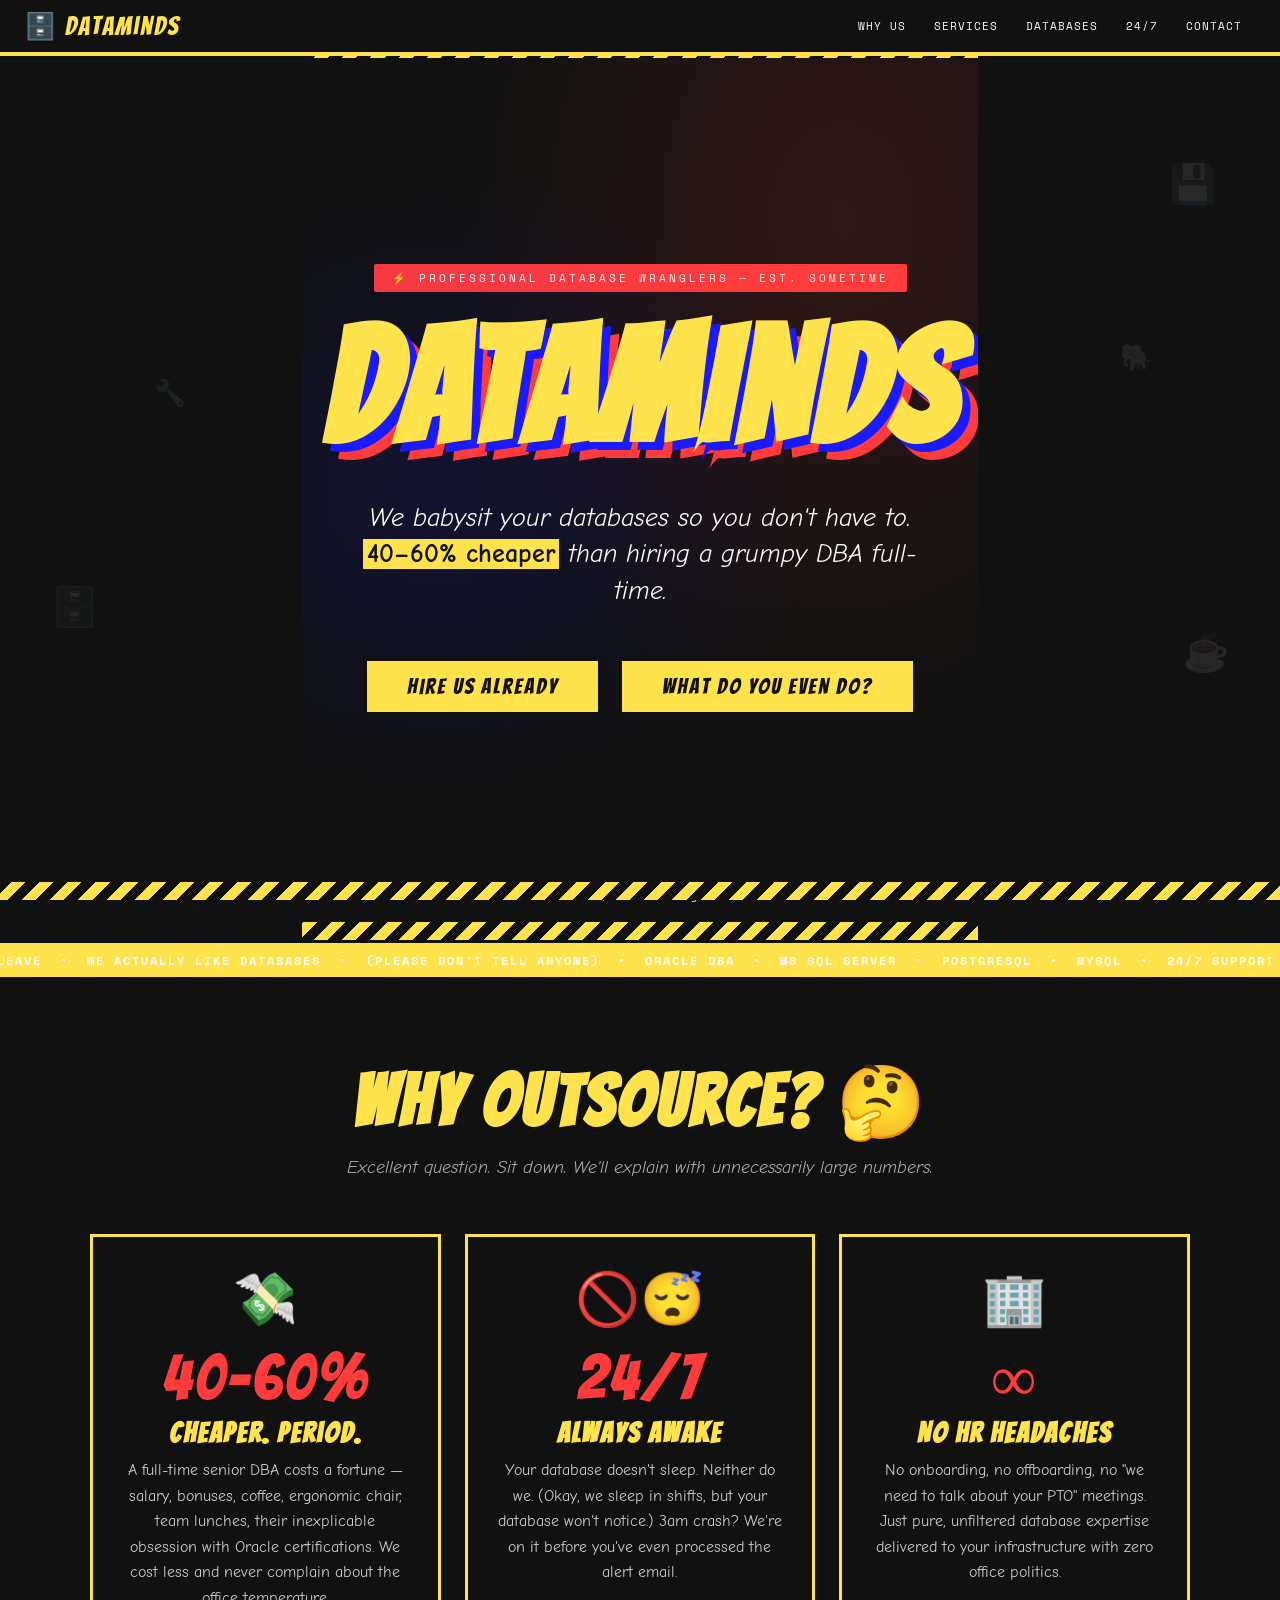
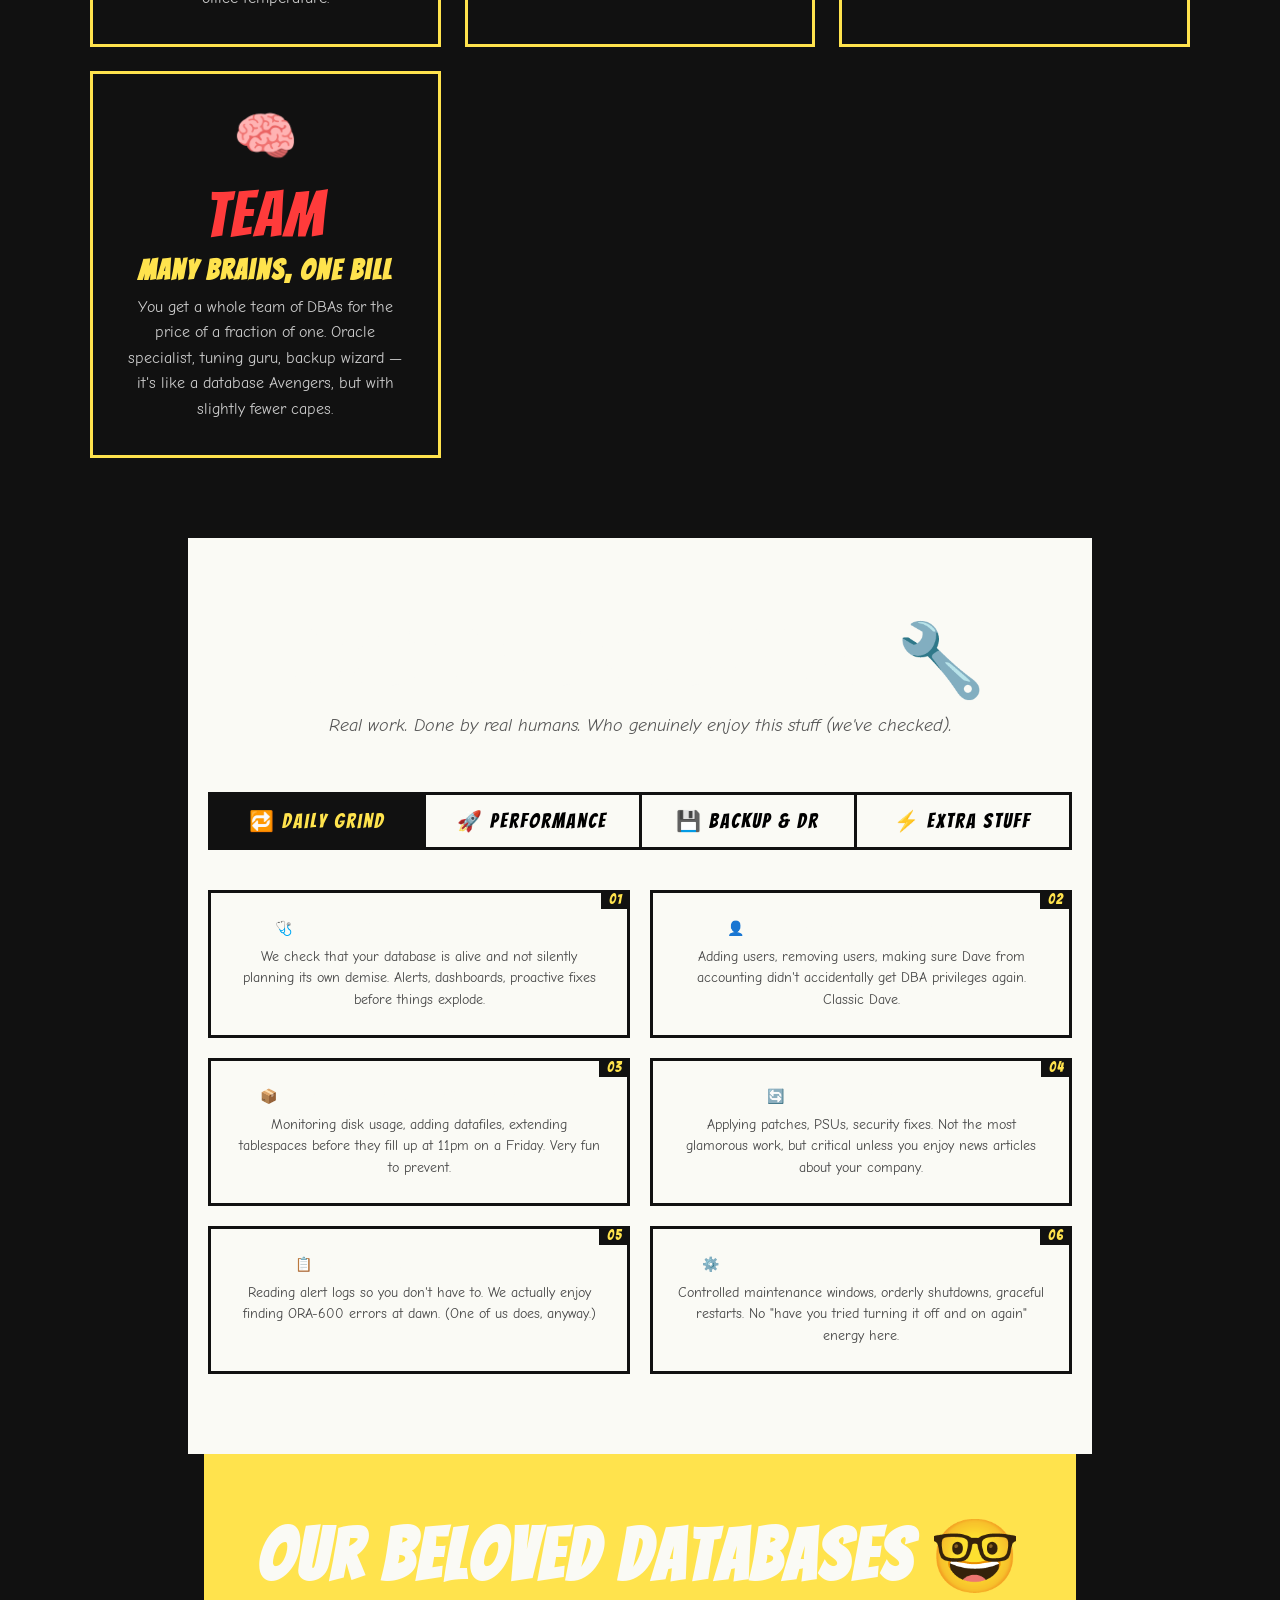
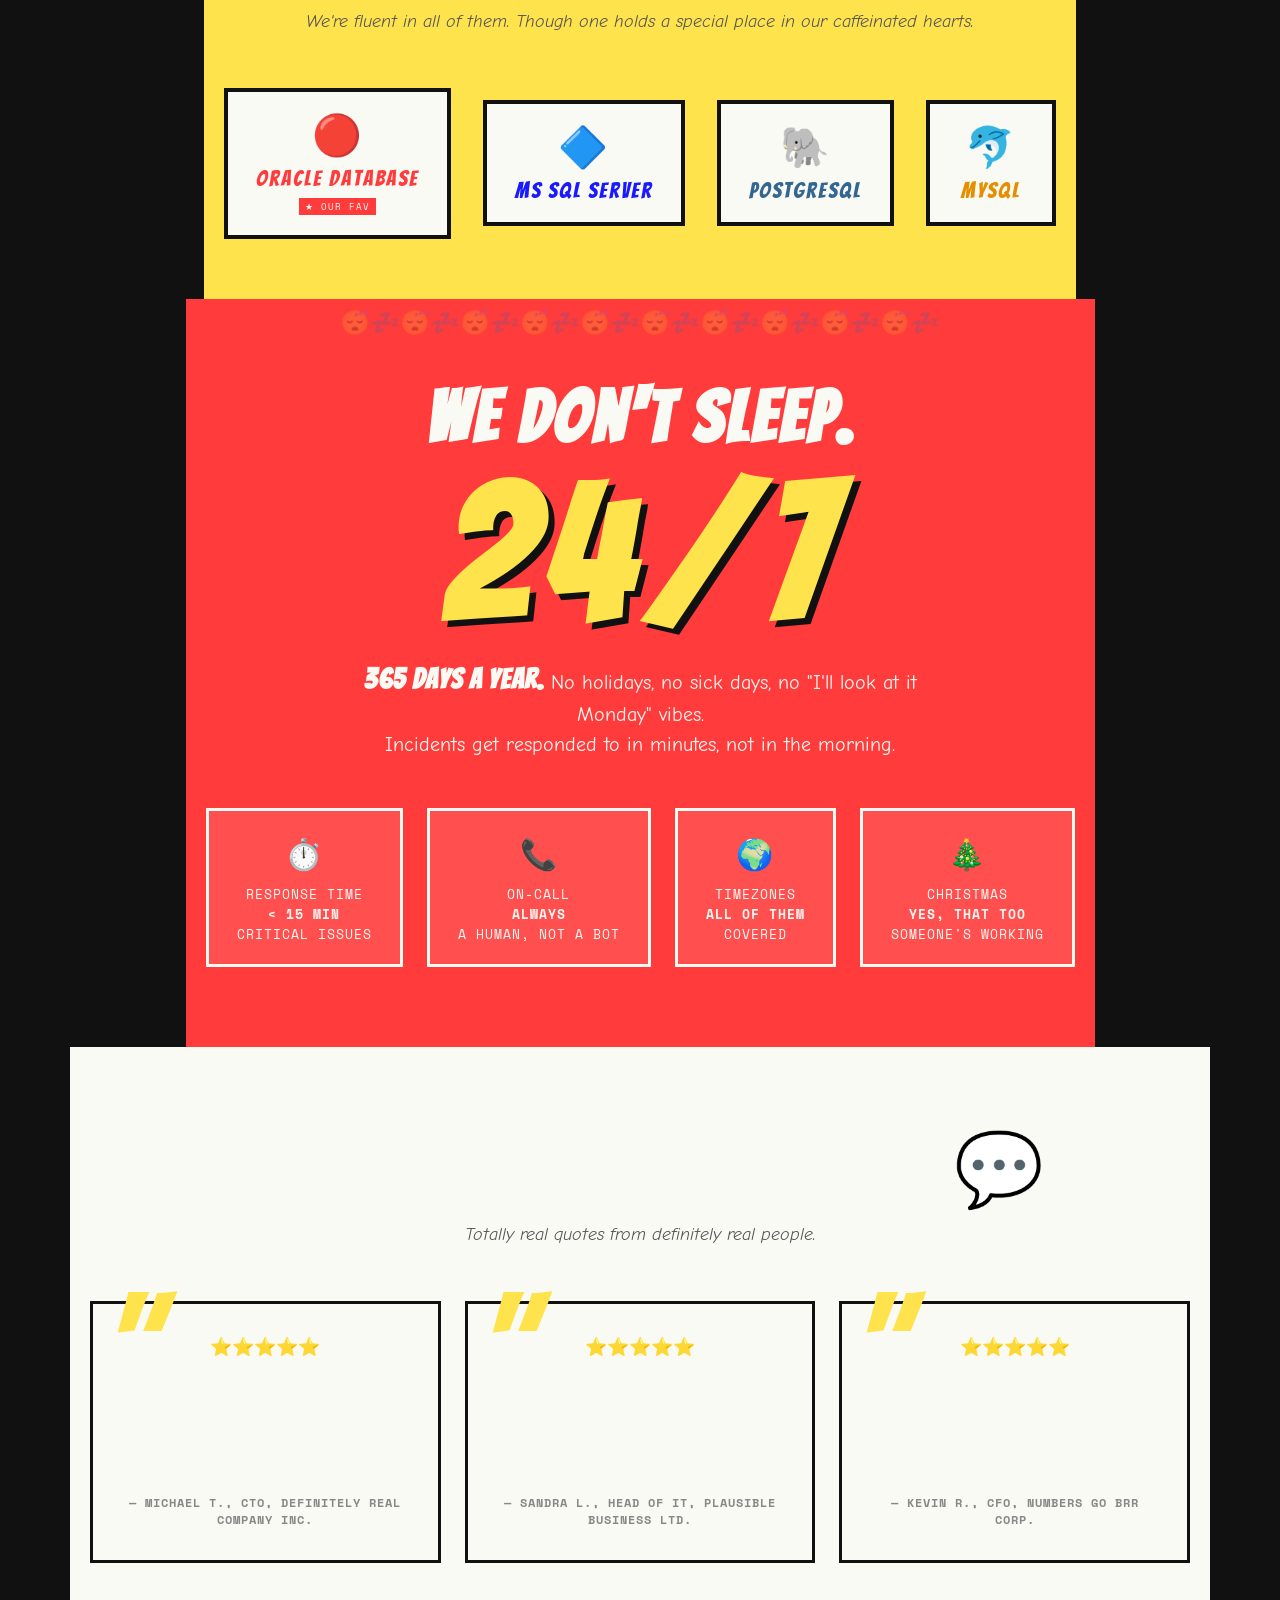
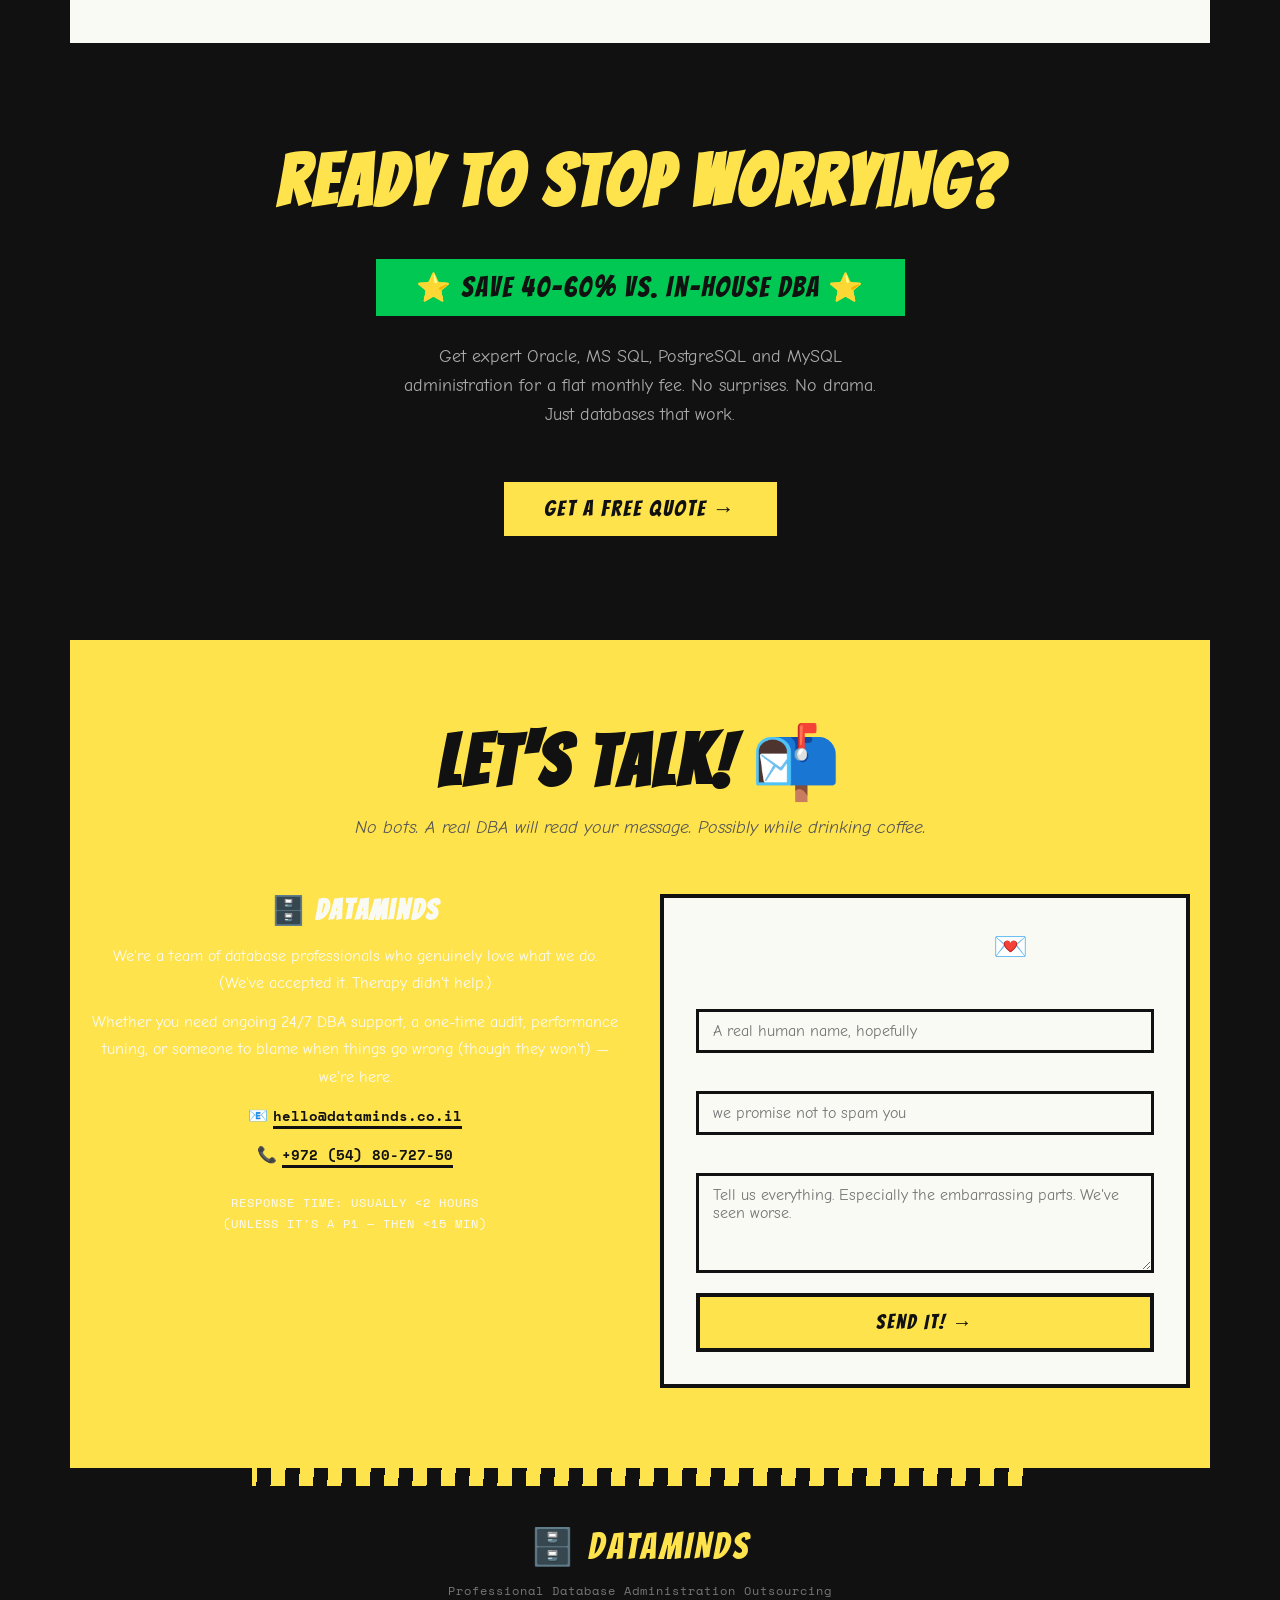
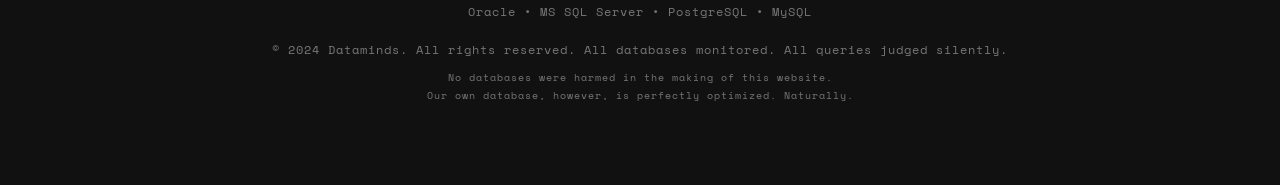
==== commit b11e8171: "Edit README.md and push styles from thank-you.html t0 sheets" ====
--- a/index.html
+++ b/index.html
@@ -1,391 +1,435 @@
 <!DOCTYPE html>
 <html lang="en">
+
 <head>
-<meta charset="UTF-8">
-<meta name="viewport" content="width=device-width, initial-scale=1.0">
-<title>Dataminds — Database Babysitters for Hire</title>
-<link href="https://fonts.googleapis.com/css2?family=Bangers&family=Comic+Neue:ital,wght@0,400;0,700;1,400&family=Space+Mono:ital,wght@0,400;0,700;1,400&display=swap" rel="stylesheet">
-<link rel="stylesheet" href="style.css">
+  <meta charset="UTF-8">
+  <meta name="viewport" content="width=device-width, initial-scale=1.0">
+  <title>Dataminds — Database Babysitters for Hire</title>
+  <link
+    href="https://fonts.googleapis.com/css2?family=Bangers&family=Comic+Neue:ital,wght@0,400;0,700;1,400&family=Space+Mono:ital,wght@0,400;0,700;1,400&display=swap"
+    rel="stylesheet">
+  <link rel="stylesheet" href="style.css">
 
 </head>
+
 <body>
-<!-- NAV -->
-<nav>
-  <a href="#top" class="nav-logo">🗄️ Dataminds</a>
-  <ul class="nav-links">
-    <li><a href="#why">Why Us</a></li>
-    <li><a href="#services">Services</a></li>
-    <li><a href="#databases">Databases</a></li>
-    <li><a href="#availability">24/7</a></li>
-    <li><a href="#contact">Contact</a></li>
-  </ul>
-</nav>
-
-<!-- HERO -->
-<section class="hero" id="top">
-  <div class="hero-tape"></div>
-  <span class="floaty">🗄️</span>
-  <span class="floaty">💾</span>
-  <span class="floaty">☕</span>
-  <span class="floaty">🔧</span>
-  <span class="floaty">🐘</span>
-
-  <div class="hero-badge">⚡ Professional Database Wranglers — Est. Sometime</div>
-  <h1 class="hero-logo">DATAMINDS</h1>
-  <p class="hero-tagline">
-    We babysit your databases so you don't have to.<br>
-    <span>40–60% cheaper</span> than hiring a grumpy DBA full-time.
-  </p>
-
-  <div class="hero-cta">
-    <a href="#contact" class="btn btn-primary">Hire Us Already</a>
-    <a href="#services" class="btn btn-secondary">What Do You Even Do?</a>
+  <!-- NAV -->
+  <nav>
+    <a href="#top" class="nav-logo">🗄️ Dataminds</a>
+    <ul class="nav-links">
+      <li><a href="#why">Why Us</a></li>
+      <li><a href="#services">Services</a></li>
+      <li><a href="#databases">Databases</a></li>
+      <li><a href="#availability">24/7</a></li>
+      <li><a href="#contact">Contact</a></li>
+    </ul>
+  </nav>
+
+  <!-- HERO -->
+  <section class="hero" id="top">
+    <div class="hero-tape"></div>
+    <span class="floaty">🗄️</span>
+    <span class="floaty">💾</span>
+    <span class="floaty">☕</span>
+    <span class="floaty">🔧</span>
+    <span class="floaty">🐘</span>
+
+    <div class="hero-badge">⚡ Professional Database Wranglers — Est. Sometime</div>
+    <h1 class="hero-logo">DATAMINDS</h1>
+    <p class="hero-tagline">
+      We babysit your databases so you don't have to.<br>
+      <span>40–60% cheaper</span> than hiring a grumpy DBA full-time.
+    </p>
+
+    <div class="hero-cta">
+      <a href="#contact" class="btn btn-primary">Hire Us Already</a>
+      <a href="#services" class="btn btn-secondary">What Do You Even Do?</a>
+    </div>
+
+    <span class="hero-scroll">scroll, we dare you</span>
+    <div class="hero-tape-bottom"></div>
+  </section>
+
+  <!-- TICKER -->
+  <div class="ticker">
+    <span class="ticker-inner">
+      Oracle DBA &nbsp;•&nbsp; MS SQL Server &nbsp;•&nbsp; PostgreSQL &nbsp;•&nbsp; MySQL &nbsp;•&nbsp; 24/7 Support
+      &nbsp;•&nbsp; No Vacation Days &nbsp;•&nbsp; No Sick Leave &nbsp;•&nbsp; We Actually Like Databases &nbsp;•&nbsp;
+      (Please Don't Tell Anyone) &nbsp;•&nbsp;
+      Oracle DBA &nbsp;•&nbsp; MS SQL Server &nbsp;•&nbsp; PostgreSQL &nbsp;•&nbsp; MySQL &nbsp;•&nbsp; 24/7 Support
+      &nbsp;•&nbsp; No Vacation Days &nbsp;•&nbsp; No Sick Leave &nbsp;•&nbsp; We Actually Like Databases &nbsp;•&nbsp;
+      (Please Don't Tell Anyone) &nbsp;•&nbsp;
+    </span>
   </div>
 
-  <span class="hero-scroll">scroll, we dare you</span>
-  <div class="hero-tape-bottom"></div>
-</section>
-
-<!-- TICKER -->
-<div class="ticker">
-  <span class="ticker-inner">
-    Oracle DBA &nbsp;•&nbsp; MS SQL Server &nbsp;•&nbsp; PostgreSQL &nbsp;•&nbsp; MySQL &nbsp;•&nbsp; 24/7 Support &nbsp;•&nbsp; No Vacation Days &nbsp;•&nbsp; No Sick Leave &nbsp;•&nbsp; We Actually Like Databases &nbsp;•&nbsp; (Please Don't Tell Anyone) &nbsp;•&nbsp;
-    Oracle DBA &nbsp;•&nbsp; MS SQL Server &nbsp;•&nbsp; PostgreSQL &nbsp;•&nbsp; MySQL &nbsp;•&nbsp; 24/7 Support &nbsp;•&nbsp; No Vacation Days &nbsp;•&nbsp; No Sick Leave &nbsp;•&nbsp; We Actually Like Databases &nbsp;•&nbsp; (Please Don't Tell Anyone) &nbsp;•&nbsp;
-  </span>
-</div>
-
-<!-- WHY US -->
-<section class="why-section" id="why">
-  <div class="container">
-    <h2 class="section-title">Why Outsource? 🤔</h2>
-    <p class="section-subtitle">Excellent question. Sit down. We'll explain with unnecessarily large numbers.</p>
-
-    <div class="why-grid">
-      <div class="why-card reveal">
-        <span class="why-card-emoji">💸</span>
-        <div class="big-number">40–60%</div>
-        <h3>Cheaper. Period.</h3>
-        <p>A full-time senior DBA costs a fortune — salary, bonuses, coffee, ergonomic chair, team lunches, their inexplicable obsession with Oracle certifications. We cost less and never complain about the office temperature.</p>
-      </div>
-      <div class="why-card reveal">
-        <span class="why-card-emoji">🚫😴</span>
-        <div class="big-number">24/7</div>
-        <h3>Always Awake</h3>
-        <p>Your database doesn't sleep. Neither do we. (Okay, we sleep in shifts, but your database won't notice.) 3am crash? We're on it before you've even processed the alert email.</p>
-      </div>
-      <div class="why-card reveal">
-        <span class="why-card-emoji">🏢</span>
-        <div class="big-number">∞</div>
-        <h3>No HR Headaches</h3>
-        <p>No onboarding, no offboarding, no "we need to talk about your PTO" meetings. Just pure, unfiltered database expertise delivered to your infrastructure with zero office politics.</p>
-      </div>
-      <div class="why-card reveal">
-        <span class="why-card-emoji">🧠</span>
-        <div class="big-number">Team</div>
-        <h3>Many Brains, One Bill</h3>
-        <p>You get a whole team of DBAs for the price of a fraction of one. Oracle specialist, tuning guru, backup wizard — it's like a database Avengers, but with slightly fewer capes.</p>
-      </div>
-    </div>
-  </div>
-</section>
-
-<!-- SERVICES -->
-<section class="services-section" id="services">
-  <div class="container">
-    <h2 class="section-title">What We Actually Do 🔧</h2>
-    <p class="section-subtitle">Real work. Done by real humans. Who genuinely enjoy this stuff (we've checked).</p>
-
-    <div class="services-tabs">
-      <button class="tab-btn active" onclick="showTab('daily')">🔁 Daily Grind</button>
-      <button class="tab-btn" onclick="showTab('performance')">🚀 Performance</button>
-      <button class="tab-btn" onclick="showTab('backup')">💾 Backup & DR</button>
-      <button class="tab-btn" onclick="showTab('extras')">⚡ Extra Stuff</button>
-    </div>
-
-    <div id="tab-daily" class="tab-panel active">
-      <div class="services-list">
-        <div class="service-item reveal" data-num="01">
-          <h4>🩺 Instance Health Monitoring</h4>
-          <p>We check that your database is alive and not silently planning its own demise. Alerts, dashboards, proactive fixes before things explode.</p>
-        </div>
-        <div class="service-item reveal" data-num="02">
-          <h4>👤 User & Access Management</h4>
-          <p>Adding users, removing users, making sure Dave from accounting didn't accidentally get DBA privileges again. Classic Dave.</p>
-        </div>
-        <div class="service-item reveal" data-num="03">
-          <h4>📦 Space & Tablespace Management</h4>
-          <p>Monitoring disk usage, adding datafiles, extending tablespaces before they fill up at 11pm on a Friday. Very fun to prevent.</p>
-        </div>
-        <div class="service-item reveal" data-num="04">
-          <h4>🔄 Patch Management</h4>
-          <p>Applying patches, PSUs, security fixes. Not the most glamorous work, but critical unless you enjoy news articles about your company.</p>
-        </div>
-        <div class="service-item reveal" data-num="05">
-          <h4>📋 Log & Alert Monitoring</h4>
-          <p>Reading alert logs so you don't have to. We actually enjoy finding ORA-600 errors at dawn. (One of us does, anyway.)</p>
-        </div>
-        <div class="service-item reveal" data-num="06">
-          <h4>⚙️ Startup / Shutdown Procedures</h4>
-          <p>Controlled maintenance windows, orderly shutdowns, graceful restarts. No "have you tried turning it off and on again" energy here.</p>
-        </div>
-      </div>
-    </div>
-
-    <div id="tab-performance" class="tab-panel">
-      <div class="services-list">
-        <div class="service-item reveal" data-num="01">
-          <h4>🐢➡️🚀 Query Tuning</h4>
-          <p>That query running for 4 hours? Probably runs in 3 seconds after we look at it. Execution plans are our love language.</p>
-        </div>
-        <div class="service-item reveal" data-num="02">
-          <h4>📊 AWR / Statspack Analysis</h4>
-          <p>Deep dive into performance reports, identifying bottlenecks, wait events, and the query someone wrote in 2009 that's still haunting your system.</p>
-        </div>
-        <div class="service-item reveal" data-num="03">
-          <h4>🗂️ Index Optimization</h4>
-          <p>Creating, rebuilding, dropping indexes. Too few? Slow queries. Too many? Slow inserts. We find the sweet spot.</p>
-        </div>
-        <div class="service-item reveal" data-num="04">
-          <h4>🧹 Schema & Statistics Maintenance</h4>
-          <p>Updating optimizer statistics, analyzing tables, making sure the query planner isn't making hilariously wrong decisions.</p>
-        </div>
-        <div class="service-item reveal" data-num="05">
-          <h4>🔧 Memory & Parameter Tuning</h4>
-          <p>SGA, PGA, buffer pools — tweaking the knobs that make your database hum rather than wheeze.</p>
-        </div>
-        <div class="service-item reveal" data-num="06">
-          <h4>🔎 Execution Plan Stabilization</h4>
-          <p>SQL Plan Baselines, hints, outlines — making sure Oracle doesn't randomly decide to full-scan a 2TB table because Mercury is in retrograde.</p>
-        </div>
-      </div>
-    </div>
-
-    <div id="tab-backup" class="tab-panel">
-      <div class="services-list">
-        <div class="service-item reveal" data-num="01">
-          <h4>💾 RMAN Backup Management</h4>
-          <p>Configuring, scheduling, monitoring backups. Testing them too — because an untested backup is just a promise.</p>
-        </div>
-        <div class="service-item reveal" data-num="02">
-          <h4>🔁 Data Guard Configuration</h4>
-          <p>Setting up standby databases, managing switchovers and failovers. Your Plan B, professionally maintained.</p>
-        </div>
-        <div class="service-item reveal" data-num="03">
-          <h4>🏥 Point-in-Time Recovery</h4>
-          <p>"Someone deleted the production table." Don't panic. We've brought databases back from worse. Much worse.</p>
-        </div>
-        <div class="service-item reveal" data-num="04">
-          <h4>📅 Retention Policy Management</h4>
-          <p>How long should backups live? We'll configure policies that satisfy compliance, storage, and your sanity simultaneously.</p>
-        </div>
-        <div class="service-item reveal" data-num="05">
-          <h4>🧪 Restore Testing</h4>
-          <p>Regular test restores to verify your backups actually work. Revolutionary concept, we know.</p>
-        </div>
-        <div class="service-item reveal" data-num="06">
-          <h4>📡 Replication Monitoring</h4>
-          <p>Keeping an eye on lag, errors, and sync status so your replicas stay, well, replicas and not divergent alternate timelines.</p>
-        </div>
-      </div>
-    </div>
-
-    <div id="tab-extras" class="tab-panel">
-      <div class="services-list">
-        <div class="service-item reveal" data-num="01">
-          <h4>🔍 Full Database Audits</h4>
-          <p>Deep inspection of your setup — security, performance, configuration, best practices. We write a report. You implement it. Everyone wins.</p>
-        </div>
-        <div class="service-item reveal" data-num="02">
-          <h4>🚀 Database Migrations</h4>
-          <p>Moving to a new server, upgrading versions, migrating to cloud. We've done it. We'll do it calmly and without drama.</p>
-        </div>
-        <div class="service-item reveal" data-num="03">
-          <h4>🏗️ New Database Builds</h4>
-          <p>Setting up a new Oracle/Postgres/MSSQL instance from scratch, properly, with all the right configs from day one.</p>
-        </div>
-        <div class="service-item reveal" data-num="04">
-          <h4>🔐 Security Hardening</h4>
-          <p>Locking down access, auditing privileges, removing default users, making your database harder to hack than it currently is (no offense).</p>
-        </div>
-        <div class="service-item reveal" data-num="05">
-          <h4>📚 Documentation</h4>
-          <p>Writing the runbooks and diagrams your future self will be grateful for at 2am during an incident. You're welcome in advance.</p>
-        </div>
-        <div class="service-item reveal" data-num="06">
-          <h4>🎓 Consulting & Code Review</h4>
-          <p>Developer wrote something unspeakable in SQL? We'll review it diplomatically. Or bluntly. Client's choice.</p>
-        </div>
-      </div>
-    </div>
-  </div>
-</section>
-
-<!-- DATABASES -->
-<section class="db-section" id="databases">
-  <div class="container">
-    <h2 class="section-title">Our Beloved Databases 🤓</h2>
-    <p class="section-subtitle">We're fluent in all of them. Though one holds a special place in our caffeinated hearts.</p>
-
-    <div class="db-logos">
-      <div class="db-logo oracle reveal">
-        <span class="db-icon">🔴</span>
-        Oracle Database
-        <span class="db-star">★ Our Fav</span>
-      </div>
-      <div class="db-logo mssql reveal">
-        <span class="db-icon">🔷</span>
-        MS SQL Server
-      </div>
-      <div class="db-logo pg reveal">
-        <span class="db-icon">🐘</span>
-        PostgreSQL
-      </div>
-      <div class="db-logo mysql reveal">
-        <span class="db-icon">🐬</span>
-        MySQL
-      </div>
-    </div>
-  </div>
-</section>
-
-<!-- 24/7 -->
-<section class="availability-section" id="availability">
-  <div class="container">
-    <h2 class="section-title">We Don't Sleep.</h2>
-    <div class="big-247">24/7</div>
-    <p class="avail-desc">
-      <strong>365 days a year.</strong> No holidays, no sick days, no "I'll look at it Monday" vibes.<br>
-      Incidents get responded to in minutes, not in the morning.
-    </p>
-
-    <div class="avail-grid">
-      <div class="avail-item reveal">
-        <span class="ai-icon">⏱️</span>
-        Response time<br><strong>&lt; 15 min</strong><br>critical issues
-      </div>
-      <div class="avail-item reveal">
-        <span class="ai-icon">📞</span>
-        On-call<br><strong>Always</strong><br>a human, not a bot
-      </div>
-      <div class="avail-item reveal">
-        <span class="ai-icon">🌍</span>
-        Timezones<br><strong>All of them</strong><br>covered
-      </div>
-      <div class="avail-item reveal">
-        <span class="ai-icon">🎄</span>
-        Christmas<br><strong>Yes, that too</strong><br>someone's working
-      </div>
-    </div>
-  </div>
-</section>
-
-<!-- TESTIMONIALS -->
-<section class="fun-section" id="testimonials">
-  <div class="container">
-    <h2 class="section-title">Happy Clients Say Things 💬</h2>
-    <p class="section-subtitle">Totally real quotes from definitely real people.</p>
-
-    <div class="quote-grid">
-      <div class="quote-card reveal">
-        <div class="quote-stars">⭐⭐⭐⭐⭐</div>
-        <p class="quote-text">Our Oracle database was running so slow I thought it was doing it on purpose. Dataminds fixed it in two days. I cried a little.</p>
-        <div class="quote-author">— Michael T., CTO, Definitely Real Company Inc.</div>
-      </div>
-      <div class="quote-card reveal">
-        <div class="quote-stars">⭐⭐⭐⭐⭐</div>
-        <p class="quote-text">I used to wake up at 3am convinced the database was down. Now I sleep like a baby. A baby who knows their data is being watched over by professionals.</p>
-        <div class="quote-author">— Sandra L., Head of IT, Plausible Business Ltd.</div>
-      </div>
-      <div class="quote-card reveal">
-        <div class="quote-stars">⭐⭐⭐⭐⭐</div>
-        <p class="quote-text">We saved so much money outsourcing our DBA work that we bought an espresso machine for the office. Productivity is up 300%.</p>
-        <div class="quote-author">— Kevin R., CFO, Numbers Go Brr Corp.</div>
-      </div>
-    </div>
-  </div>
-</section>
-
-<!-- CTA -->
-<section class="cta-section">
-  <div class="container">
-    <h2 class="section-title">Ready To Stop Worrying?</h2>
-    <div class="savings-badge">Save 40–60% vs. In-House DBA</div>
-    <p class="cta-sub">
-      Get expert Oracle, MS SQL, PostgreSQL and MySQL administration for a flat monthly fee.
-      No surprises. No drama. Just databases that work.
-    </p>
-    <a href="#contact" class="btn btn-primary">Get a Free Quote →</a>
-  </div>
-</section>
-
-<!-- CONTACT -->
-<section class="contact-section" id="contact">
-  <div class="container">
-    <h2 class="section-title">Let's Talk! 📬</h2>
-    <p class="section-subtitle">No bots. A real DBA will read your message. Possibly while drinking coffee.</p>
-
-    <div class="contact-grid">
-      <div class="contact-info">
-        <h3>🗄️ Dataminds</h3>
-        <p>We're a team of database professionals who genuinely love what we do. (We've accepted it. Therapy didn't help.)</p>
-        <p>Whether you need ongoing 24/7 DBA support, a one-time audit, performance tuning, or someone to blame when things go wrong (though they won't) — we're here.</p>
-        <p>📧 <a href="mailto:hello@dataminds.co.il" class="contact-link">hello@dataminds.co.il</a></p>
-        <p>📞 <a href="tel:+972548072750" class="contact-link">+972 (54) 80-727-50</a></p>
-        <p style="margin-top:24px; font-family:'Space Mono',monospace; font-size:12px; letter-spacing:1px; text-transform:uppercase;">
-          Response time: usually &lt;2 hours<br>
-          (Unless it's a P1 — then &lt;15 min)
-        </p>
-      </div>
-      <div class="contact-form-area">
-        <h3>Drop Us a Line 💌</h3>
-	<form name="contact" action="/thank-you" netlify>
-        <div class="form-group">
-          <label>Your Name</label>
-          <input type="text" placeholder="A real human name, hopefully" name="name" required>
-        </div>
-        <div class="form-group">
-          <label>Your Email</label>
-          <input type="email" placeholder="we promise not to spam you" name="email" required>
-        </div>
-        <div class="form-group">
-          <label>Your Database Situation</label>
-          <textarea placeholder="Tell us everything. Especially the embarrassing parts. We've seen worse." name="message" required></textarea>
-        </div>
-        <button class="btn btn-primary" type="submit" style="width:100%; font-size:20px;">Send It! →</button>
-	</form>
-      </div>
-    </div>
-  </div>
-</section>
-
-<!-- FOOTER -->
-<footer>
-  <span class="footer-logo">🗄️ DATAMINDS</span>
-  <p>Professional Database Administration Outsourcing</p>
-  <p>Oracle • MS SQL Server • PostgreSQL • MySQL</p>
-  <p style="margin-top:16px;">© 2024 Dataminds. All rights reserved. All databases monitored. All queries judged silently.</p>
-  <p style="margin-top:8px; font-size:10px;">No databases were harmed in the making of this website. <br>Our own database, however, is perfectly optimized. Naturally.</p>
-</footer>
-
-<script>
-  // Tabs
-  function showTab(id) {
-    document.querySelectorAll('.tab-panel').forEach(p => p.classList.remove('active'));
-    document.querySelectorAll('.tab-btn').forEach(b => b.classList.remove('active'));
-    document.getElementById('tab-' + id).classList.add('active');
-    event.currentTarget.classList.add('active');
-  }
-
-  // Scroll reveal
-  const observer = new IntersectionObserver((entries) => {
-    entries.forEach((e, i) => {
-      if (e.isIntersecting) {
-        setTimeout(() => e.target.classList.add('visible'), i * 80);
-      }
-    });
-  }, { threshold: 0.1 });
-
-  document.querySelectorAll('.reveal').forEach(el => observer.observe(el));
-</script>
+  <!-- WHY US -->
+  <section class="why-section" id="why">
+    <div class="container">
+      <h2 class="section-title">Why Outsource? 🤔</h2>
+      <p class="section-subtitle">Excellent question. Sit down. We'll explain with unnecessarily large numbers.</p>
+
+      <div class="why-grid">
+        <div class="why-card reveal">
+          <span class="why-card-emoji">💸</span>
+          <div class="big-number">40–60%</div>
+          <h3>Cheaper. Period.</h3>
+          <p>A full-time senior DBA costs a fortune — salary, bonuses, coffee, ergonomic chair, team lunches, their
+            inexplicable obsession with Oracle certifications. We cost less and never complain about the office
+            temperature.</p>
+        </div>
+        <div class="why-card reveal">
+          <span class="why-card-emoji">🚫😴</span>
+          <div class="big-number">24/7</div>
+          <h3>Always Awake</h3>
+          <p>Your database doesn't sleep. Neither do we. (Okay, we sleep in shifts, but your database won't notice.) 3am
+            crash? We're on it before you've even processed the alert email.</p>
+        </div>
+        <div class="why-card reveal">
+          <span class="why-card-emoji">🏢</span>
+          <div class="big-number">∞</div>
+          <h3>No HR Headaches</h3>
+          <p>No onboarding, no offboarding, no "we need to talk about your PTO" meetings. Just pure, unfiltered database
+            expertise delivered to your infrastructure with zero office politics.</p>
+        </div>
+        <div class="why-card reveal">
+          <span class="why-card-emoji">🧠</span>
+          <div class="big-number">Team</div>
+          <h3>Many Brains, One Bill</h3>
+          <p>You get a whole team of DBAs for the price of a fraction of one. Oracle specialist, tuning guru, backup
+            wizard — it's like a database Avengers, but with slightly fewer capes.</p>
+        </div>
+      </div>
+    </div>
+  </section>
+
+  <!-- SERVICES -->
+  <section class="services-section" id="services">
+    <div class="container">
+      <h2 class="section-title">What We Actually Do 🔧</h2>
+      <p class="section-subtitle">Real work. Done by real humans. Who genuinely enjoy this stuff (we've checked).</p>
+
+      <div class="services-tabs">
+        <button class="tab-btn active" onclick="showTab('daily')">🔁 Daily Grind</button>
+        <button class="tab-btn" onclick="showTab('performance')">🚀 Performance</button>
+        <button class="tab-btn" onclick="showTab('backup')">💾 Backup & DR</button>
+        <button class="tab-btn" onclick="showTab('extras')">⚡ Extra Stuff</button>
+      </div>
+
+      <div id="tab-daily" class="tab-panel active">
+        <div class="services-list">
+          <div class="service-item reveal" data-num="01">
+            <h4>🩺 Instance Health Monitoring</h4>
+            <p>We check that your database is alive and not silently planning its own demise. Alerts, dashboards,
+              proactive fixes before things explode.</p>
+          </div>
+          <div class="service-item reveal" data-num="02">
+            <h4>👤 User & Access Management</h4>
+            <p>Adding users, removing users, making sure Dave from accounting didn't accidentally get DBA privileges
+              again. Classic Dave.</p>
+          </div>
+          <div class="service-item reveal" data-num="03">
+            <h4>📦 Space & Tablespace Management</h4>
+            <p>Monitoring disk usage, adding datafiles, extending tablespaces before they fill up at 11pm on a Friday.
+              Very fun to prevent.</p>
+          </div>
+          <div class="service-item reveal" data-num="04">
+            <h4>🔄 Patch Management</h4>
+            <p>Applying patches, PSUs, security fixes. Not the most glamorous work, but critical unless you enjoy news
+              articles about your company.</p>
+          </div>
+          <div class="service-item reveal" data-num="05">
+            <h4>📋 Log & Alert Monitoring</h4>
+            <p>Reading alert logs so you don't have to. We actually enjoy finding ORA-600 errors at dawn. (One of us
+              does, anyway.)</p>
+          </div>
+          <div class="service-item reveal" data-num="06">
+            <h4>⚙️ Startup / Shutdown Procedures</h4>
+            <p>Controlled maintenance windows, orderly shutdowns, graceful restarts. No "have you tried turning it off
+              and on again" energy here.</p>
+          </div>
+        </div>
+      </div>
+
+      <div id="tab-performance" class="tab-panel">
+        <div class="services-list">
+          <div class="service-item reveal" data-num="01">
+            <h4>🐢➡️🚀 Query Tuning</h4>
+            <p>That query running for 4 hours? Probably runs in 3 seconds after we look at it. Execution plans are our
+              love language.</p>
+          </div>
+          <div class="service-item reveal" data-num="02">
+            <h4>📊 AWR / Statspack Analysis</h4>
+            <p>Deep dive into performance reports, identifying bottlenecks, wait events, and the query someone wrote in
+              2009 that's still haunting your system.</p>
+          </div>
+          <div class="service-item reveal" data-num="03">
+            <h4>🗂️ Index Optimization</h4>
+            <p>Creating, rebuilding, dropping indexes. Too few? Slow queries. Too many? Slow inserts. We find the sweet
+              spot.</p>
+          </div>
+          <div class="service-item reveal" data-num="04">
+            <h4>🧹 Schema & Statistics Maintenance</h4>
+            <p>Updating optimizer statistics, analyzing tables, making sure the query planner isn't making hilariously
+              wrong decisions.</p>
+          </div>
+          <div class="service-item reveal" data-num="05">
+            <h4>🔧 Memory & Parameter Tuning</h4>
+            <p>SGA, PGA, buffer pools — tweaking the knobs that make your database hum rather than wheeze.</p>
+          </div>
+          <div class="service-item reveal" data-num="06">
+            <h4>🔎 Execution Plan Stabilization</h4>
+            <p>SQL Plan Baselines, hints, outlines — making sure Oracle doesn't randomly decide to full-scan a 2TB table
+              because Mercury is in retrograde.</p>
+          </div>
+        </div>
+      </div>
+
+      <div id="tab-backup" class="tab-panel">
+        <div class="services-list">
+          <div class="service-item reveal" data-num="01">
+            <h4>💾 RMAN Backup Management</h4>
+            <p>Configuring, scheduling, monitoring backups. Testing them too — because an untested backup is just a
+              promise.</p>
+          </div>
+          <div class="service-item reveal" data-num="02">
+            <h4>🔁 Data Guard Configuration</h4>
+            <p>Setting up standby databases, managing switchovers and failovers. Your Plan B, professionally maintained.
+            </p>
+          </div>
+          <div class="service-item reveal" data-num="03">
+            <h4>🏥 Point-in-Time Recovery</h4>
+            <p>"Someone deleted the production table." Don't panic. We've brought databases back from worse. Much worse.
+            </p>
+          </div>
+          <div class="service-item reveal" data-num="04">
+            <h4>📅 Retention Policy Management</h4>
+            <p>How long should backups live? We'll configure policies that satisfy compliance, storage, and your sanity
+              simultaneously.</p>
+          </div>
+          <div class="service-item reveal" data-num="05">
+            <h4>🧪 Restore Testing</h4>
+            <p>Regular test restores to verify your backups actually work. Revolutionary concept, we know.</p>
+          </div>
+          <div class="service-item reveal" data-num="06">
+            <h4>📡 Replication Monitoring</h4>
+            <p>Keeping an eye on lag, errors, and sync status so your replicas stay, well, replicas and not divergent
+              alternate timelines.</p>
+          </div>
+        </div>
+      </div>
+
+      <div id="tab-extras" class="tab-panel">
+        <div class="services-list">
+          <div class="service-item reveal" data-num="01">
+            <h4>🔍 Full Database Audits</h4>
+            <p>Deep inspection of your setup — security, performance, configuration, best practices. We write a report.
+              You implement it. Everyone wins.</p>
+          </div>
+          <div class="service-item reveal" data-num="02">
+            <h4>🚀 Database Migrations</h4>
+            <p>Moving to a new server, upgrading versions, migrating to cloud. We've done it. We'll do it calmly and
+              without drama.</p>
+          </div>
+          <div class="service-item reveal" data-num="03">
+            <h4>🏗️ New Database Builds</h4>
+            <p>Setting up a new Oracle/Postgres/MSSQL instance from scratch, properly, with all the right configs from
+              day one.</p>
+          </div>
+          <div class="service-item reveal" data-num="04">
+            <h4>🔐 Security Hardening</h4>
+            <p>Locking down access, auditing privileges, removing default users, making your database harder to hack
+              than it currently is (no offense).</p>
+          </div>
+          <div class="service-item reveal" data-num="05">
+            <h4>📚 Documentation</h4>
+            <p>Writing the runbooks and diagrams your future self will be grateful for at 2am during an incident. You're
+              welcome in advance.</p>
+          </div>
+          <div class="service-item reveal" data-num="06">
+            <h4>🎓 Consulting & Code Review</h4>
+            <p>Developer wrote something unspeakable in SQL? We'll review it diplomatically. Or bluntly. Client's
+              choice.</p>
+          </div>
+        </div>
+      </div>
+    </div>
+  </section>
+
+  <!-- DATABASES -->
+  <section class="db-section" id="databases">
+    <div class="container">
+      <h2 class="section-title">Our Beloved Databases 🤓</h2>
+      <p class="section-subtitle">We're fluent in all of them. Though one holds a special place in our caffeinated
+        hearts.</p>
+
+      <div class="db-logos">
+        <div class="db-logo oracle reveal">
+          <span class="db-icon">🔴</span>
+          Oracle Database
+          <span class="db-star">★ Our Fav</span>
+        </div>
+        <div class="db-logo mssql reveal">
+          <span class="db-icon">🔷</span>
+          MS SQL Server
+        </div>
+        <div class="db-logo pg reveal">
+          <span class="db-icon">🐘</span>
+          PostgreSQL
+        </div>
+        <div class="db-logo mysql reveal">
+          <span class="db-icon">🐬</span>
+          MySQL
+        </div>
+      </div>
+    </div>
+  </section>
+
+  <!-- 24/7 -->
+  <section class="availability-section" id="availability">
+    <div class="container">
+      <h2 class="section-title">We Don't Sleep.</h2>
+      <div class="big-247">24/7</div>
+      <p class="avail-desc">
+        <strong>365 days a year.</strong> No holidays, no sick days, no "I'll look at it Monday" vibes.<br>
+        Incidents get responded to in minutes, not in the morning.
+      </p>
+
+      <div class="avail-grid">
+        <div class="avail-item reveal">
+          <span class="ai-icon">⏱️</span>
+          Response time<br><strong>&lt; 15 min</strong><br>critical issues
+        </div>
+        <div class="avail-item reveal">
+          <span class="ai-icon">📞</span>
+          On-call<br><strong>Always</strong><br>a human, not a bot
+        </div>
+        <div class="avail-item reveal">
+          <span class="ai-icon">🌍</span>
+          Timezones<br><strong>All of them</strong><br>covered
+        </div>
+        <div class="avail-item reveal">
+          <span class="ai-icon">🎄</span>
+          Christmas<br><strong>Yes, that too</strong><br>someone's working
+        </div>
+      </div>
+    </div>
+  </section>
+
+  <!-- TESTIMONIALS -->
+  <section class="fun-section" id="testimonials">
+    <div class="container">
+      <h2 class="section-title">Happy Clients Say Things 💬</h2>
+      <p class="section-subtitle">Totally real quotes from definitely real people.</p>
+
+      <div class="quote-grid">
+        <div class="quote-card reveal">
+          <div class="quote-stars">⭐⭐⭐⭐⭐</div>
+          <p class="quote-text">Our Oracle database was running so slow I thought it was doing it on purpose. Dataminds
+            fixed it in two days. I cried a little.</p>
+          <div class="quote-author">— Michael T., CTO, Definitely Real Company Inc.</div>
+        </div>
+        <div class="quote-card reveal">
+          <div class="quote-stars">⭐⭐⭐⭐⭐</div>
+          <p class="quote-text">I used to wake up at 3am convinced the database was down. Now I sleep like a baby. A
+            baby who knows their data is being watched over by professionals.</p>
+          <div class="quote-author">— Sandra L., Head of IT, Plausible Business Ltd.</div>
+        </div>
+        <div class="quote-card reveal">
+          <div class="quote-stars">⭐⭐⭐⭐⭐</div>
+          <p class="quote-text">We saved so much money outsourcing our DBA work that we bought an espresso machine for
+            the office. Productivity is up 300%.</p>
+          <div class="quote-author">— Kevin R., CFO, Numbers Go Brr Corp.</div>
+        </div>
+      </div>
+    </div>
+  </section>
+
+  <!-- CTA -->
+  <section class="cta-section">
+    <div class="container">
+      <h2 class="section-title">Ready To Stop Worrying?</h2>
+      <div class="savings-badge">Save 40–60% vs. In-House DBA</div>
+      <p class="cta-sub">
+        Get expert Oracle, MS SQL, PostgreSQL and MySQL administration for a flat monthly fee.
+        No surprises. No drama. Just databases that work.
+      </p>
+      <a href="#contact" class="btn btn-primary">Get a Free Quote →</a>
+    </div>
+  </section>
+
+  <!-- CONTACT -->
+  <section class="contact-section" id="contact">
+    <div class="container">
+      <h2 class="section-title">Let's Talk! 📬</h2>
+      <p class="section-subtitle">No bots. A real DBA will read your message. Possibly while drinking coffee.</p>
+
+      <div class="contact-grid">
+        <div class="contact-info">
+          <h3>🗄️ Dataminds</h3>
+          <p>We're a team of database professionals who genuinely love what we do. (We've accepted it. Therapy didn't
+            help.)</p>
+          <p>Whether you need ongoing 24/7 DBA support, a one-time audit, performance tuning, or someone to blame when
+            things go wrong (though they won't) — we're here.</p>
+          <p>📧 <a href="mailto:hello@dataminds.co.il" class="contact-link">hello@dataminds.co.il</a></p>
+          <p>📞 <a href="tel:+972548072750" class="contact-link">+972 (54) 80-727-50</a></p>
+          <p class="response-time">Response time: usually &lt;2 hours<br>
+            (Unless it's a P1 — then &lt;15 min)
+          </p>
+        </div>
+        <div class="contact-form-area">
+          <h3>Drop Us a Line 💌</h3>
+          <form name="contact" action="/thank-you" netlify>
+            <div class="form-group">
+              <label>Your Name</label>
+              <input type="text" placeholder="A real human name, hopefully" name="name" required>
+            </div>
+            <div class="form-group">
+              <label>Your Email</label>
+              <input type="email" placeholder="we promise not to spam you" name="email" required>
+            </div>
+            <div class="form-group">
+              <label>Your Database Situation</label>
+              <textarea placeholder="Tell us everything. Especially the embarrassing parts. We've seen worse."
+                name="message" required></textarea>
+            </div>
+            <button class="btn btn-primary hit-send" type="submit">Send It! →</button>
+          </form>
+        </div>
+      </div>
+    </div>
+  </section>
+
+  <!-- FOOTER -->
+  <footer>
+    <span class="footer-logo">🗄️ DATAMINDS</span>
+    <p>Professional Database Administration Outsourcing</p>
+    <p>Oracle • MS SQL Server • PostgreSQL • MySQL</p>
+    <p class="footer footer-copyright">© 2024 Dataminds. All rights reserved. All databases monitored. All queries
+      judged silently.</p>
+    <p class="footer footer-note">No databases were harmed in the making of this website. <br>Our own database, however,
+      is perfectly optimized. Naturally.</p>
+  </footer>
+
+  <script>
+    // Tabs
+    function showTab(id) {
+      document.querySelectorAll('.tab-panel').forEach(p => p.classList.remove('active'));
+      document.querySelectorAll('.tab-btn').forEach(b => b.classList.remove('active'));
+      document.getElementById('tab-' + id).classList.add('active');
+      event.currentTarget.classList.add('active');
+    }
+
+    // Scroll reveal
+    const observer = new IntersectionObserver((entries) => {
+      entries.forEach((e, i) => {
+        if (e.isIntersecting) {
+          setTimeout(() => e.target.classList.add('visible'), i * 80);
+        }
+      });
+    }, { threshold: 0.1 });
+
+    document.querySelectorAll('.reveal').forEach(el => observer.observe(el));
+  </script>
 </body>
-</html>
+
+</html>
--- a/style.css
+++ b/style.css
@@ -5,22 +5,29 @@
     --blue: #1A1AFF;
     --white: #FAFAF5;
     --green: #00C853;
-    --stripe: repeating-linear-gradient(
-      -45deg,
-      var(--yellow) 0px,
-      var(--yellow) 10px,
-      var(--black) 10px,
-      var(--black) 20px
-    );
-  }
-
-  * { box-sizing: border-box; margin: 0; padding: 0; }
-
-  html { scroll-behavior: smooth; }
+    --stripe: repeating-linear-gradient(-45deg,
+        var(--yellow) 0px,
+        var(--yellow) 10px,
+        var(--black) 10px,
+        var(--black) 20px);
+    --header-font: 'Bangers', cursive;
+    --main-font: 'Comic Neue', cursive;
+    --mono-font: 'Space Mono', monospace;
+  }
+
+  * {
+    box-sizing: border-box;
+    margin: 0;
+    padding: 0;
+  }
+
+  html {
+    scroll-behavior: smooth;
+  }
 
   body {
     background: var(--white);
-    font-family: 'Comic Neue', cursive;
+    font-family: var(--main-font);
     color: var(--black);
     overflow-x: hidden;
     cursor: url("data:image/svg+xml,%3Csvg xmlns='http://www.w3.org/2000/svg' width='32' height='32' viewBox='0 0 32 32'%3E%3Ctext y='28' font-size='28'%3E🗄️%3C/text%3E%3C/svg%3E") 0 0, auto;
@@ -45,18 +52,23 @@
     position: absolute;
     inset: 0;
     background: radial-gradient(ellipse at 20% 50%, #1a1aff22 0%, transparent 50%),
-                radial-gradient(ellipse at 80% 20%, #ff3b3b22 0%, transparent 50%);
+      radial-gradient(ellipse at 80% 20%, #ff3b3b22 0%, transparent 50%);
   }
 
   .hero-tape {
     position: absolute;
-    top: 0; left: 0; right: 0;
+    top: 0;
+    left: 0;
+    right: 0;
     height: 18px;
     background: var(--stripe);
   }
+
   .hero-tape-bottom {
     position: absolute;
-    bottom: 0; left: 0; right: 0;
+    bottom: 0;
+    left: 0;
+    right: 0;
     height: 18px;
     background: var(--stripe);
   }
@@ -64,7 +76,7 @@
   .hero-badge {
     background: var(--red);
     color: var(--white);
-    font-family: 'Space Mono', monospace;
+    font-family: var(--mono-font);
     font-size: 11px;
     letter-spacing: 3px;
     text-transform: uppercase;
@@ -74,14 +86,15 @@
     display: inline-block;
     animation: blink 2s step-end infinite;
   }
-/*
+
+  /*
   @keyframes blink {
     0%, 100% { opacity: 1; }
     50% { opacity: 0.3; }
   }
 */
   .hero-logo {
-    font-family: 'Bangers', cursive;
+    font-family: var(--header-font);
     font-size: clamp(72px, 15vw, 160px);
     color: var(--yellow);
     letter-spacing: 4px;
@@ -93,12 +106,19 @@
   }
 
   @keyframes wobble {
-    0%, 100% { transform: rotate(-1deg); }
-    50% { transform: rotate(1deg); }
+
+    0%,
+    100% {
+      transform: rotate(-1deg);
+    }
+
+    50% {
+      transform: rotate(1deg);
+    }
   }
 
   .hero-tagline {
-    font-family: 'Comic Neue', cursive;
+    font-family: var(--main-font);
     font-size: clamp(16px, 3vw, 26px);
     color: var(--white);
     margin-top: 16px;
@@ -128,7 +148,7 @@
   }
 
   .btn {
-    font-family: 'Bangers', cursive;
+    font-family: var(--header-font);
     font-size: 22px;
     letter-spacing: 2px;
     padding: 14px 36px;
@@ -144,9 +164,25 @@
     box-shadow: 8px 8px 0 var(--yellow);
   }
 
-  .btn-primary { background: var(--yellow); color: var(--black); }
-  .btn-secondary { background: transparent; color: var(--white); border-color: var(--white); }
-  .btn-secondary:hover { box-shadow: 8px 8px 0 var(--white); }
+  .btn-primary {
+    background: var(--yellow);
+    color: var(--black);
+  }
+
+  .btn-primary.hit-send {
+    width: 100%;
+    font-size: 20px;
+  }
+
+  .btn-secondary {
+    background: transparent;
+    color: var(--white);
+    border-color: var(--white);
+  }
+
+  .btn-secondary:hover {
+    box-shadow: 8px 8px 0 var(--white);
+  }
 
   .hero-scroll {
     position: absolute;
@@ -154,16 +190,26 @@
     left: 50%;
     transform: translateX(-50%);
     color: var(--yellow);
-    font-family: 'Space Mono', monospace;
+    font-family: var(--mono-font);
     font-size: 11px;
     letter-spacing: 2px;
     animation: bounce 1.5s ease-in-out infinite;
   }
-  .hero-scroll::after { content: ' ↓'; }
+
+  .hero-scroll::after {
+    content: ' ↓';
+  }
 
   @keyframes bounce {
-    0%, 100% { transform: translateX(-50%) translateY(0); }
-    50% { transform: translateX(-50%) translateY(8px); }
+
+    0%,
+    100% {
+      transform: translateX(-50%) translateY(0);
+    }
+
+    50% {
+      transform: translateX(-50%) translateY(8px);
+    }
   }
 
   /* FLOATING EMOJIS */
@@ -174,31 +220,69 @@
     animation: float 6s ease-in-out infinite;
     user-select: none;
   }
-  .floaty:nth-child(1) { top: 15%; left: 8%; animation-delay: 0s; }
-  .floaty:nth-child(2) { top: 60%; left: 5%; animation-delay: 1s; }
-  .floaty:nth-child(3) { top: 25%; right: 8%; animation-delay: 2s; }
-  .floaty:nth-child(4) { top: 70%; right: 6%; animation-delay: 0.5s; }
-  .floaty:nth-child(5) { top: 45%; left: 15%; animation-delay: 1.5s; font-size: 28px; }
+
+  .floaty:nth-child(1) {
+    top: 15%;
+    left: 8%;
+    animation-delay: 0s;
+  }
+
+  .floaty:nth-child(2) {
+    top: 60%;
+    left: 5%;
+    animation-delay: 1s;
+  }
+
+  .floaty:nth-child(3) {
+    top: 25%;
+    right: 8%;
+    animation-delay: 2s;
+  }
+
+  .floaty:nth-child(4) {
+    top: 70%;
+    right: 6%;
+    animation-delay: 0.5s;
+  }
+
+  .floaty:nth-child(5) {
+    top: 45%;
+    left: 15%;
+    animation-delay: 1.5s;
+    font-size: 28px;
+  }
 
   @keyframes float {
-    0%, 100% { transform: translateY(0) rotate(0deg); }
-    50% { transform: translateY(-20px) rotate(10deg); }
+
+    0%,
+    100% {
+      transform: translateY(0) rotate(0deg);
+    }
+
+    50% {
+      transform: translateY(-20px) rotate(10deg);
+    }
   }
 
   /* SECTIONS */
-  section { padding: 80px 20px; }
-
-  .container { max-width: 1100px; margin: 0 auto; }
+  section {
+    padding: 80px 20px;
+  }
+
+  .container {
+    max-width: 1100px;
+    margin: 0 auto;
+  }
 
   .section-title {
-    font-family: 'Bangers', cursive;
+    font-family: var(--header-font);
     font-size: clamp(40px, 7vw, 72px);
     letter-spacing: 3px;
     margin-bottom: 12px;
   }
 
   .section-subtitle {
-    font-family: 'Comic Neue', cursive;
+    font-family: var(--main-font);
     font-size: 18px;
     color: #555;
     margin-bottom: 56px;
@@ -211,8 +295,13 @@
     color: var(--white);
   }
 
-  .why-section .section-title { color: var(--yellow); }
-  .why-section .section-subtitle { color: #aaa; }
+  .why-section .section-title {
+    color: var(--yellow);
+  }
+
+  .why-section .section-subtitle {
+    color: #aaa;
+  }
 
   .why-grid {
     display: grid;
@@ -239,7 +328,7 @@
   }
 
   .why-card h3 {
-    font-family: 'Bangers', cursive;
+    font-family: var(--header-font);
     font-size: 28px;
     letter-spacing: 2px;
     color: var(--yellow);
@@ -253,7 +342,7 @@
   }
 
   .why-card .big-number {
-    font-family: 'Bangers', cursive;
+    font-family: var(--header-font);
     font-size: 64px;
     color: var(--red);
     letter-spacing: 2px;
@@ -262,7 +351,9 @@
   }
 
   /* SERVICES */
-  .services-section { background: var(--white); }
+  .services-section {
+    background: var(--white);
+  }
 
   .services-tabs {
     display: flex;
@@ -274,7 +365,7 @@
   }
 
   .tab-btn {
-    font-family: 'Bangers', cursive;
+    font-family: var(--header-font);
     font-size: 20px;
     letter-spacing: 2px;
     padding: 14px 28px;
@@ -287,12 +378,26 @@
     min-width: 150px;
   }
 
-  .tab-btn:last-child { border-right: none; }
-  .tab-btn:hover { background: var(--yellow); }
-  .tab-btn.active { background: var(--black); color: var(--yellow); }
-
-  .tab-panel { display: none; }
-  .tab-panel.active { display: block; }
+  .tab-btn:last-child {
+    border-right: none;
+  }
+
+  .tab-btn:hover {
+    background: var(--yellow);
+  }
+
+  .tab-btn.active {
+    background: var(--black);
+    color: var(--yellow);
+  }
+
+  .tab-panel {
+    display: none;
+  }
+
+  .tab-panel.active {
+    display: block;
+  }
 
   .services-list {
     display: grid;
@@ -315,18 +420,19 @@
 
   .service-item::before {
     content: attr(data-num);
-    font-family: 'Bangers', cursive;
+    font-family: var(--header-font);
     font-size: 14px;
     letter-spacing: 1px;
     background: var(--black);
     color: var(--yellow);
     padding: 2px 8px;
     position: absolute;
-    top: -3px; right: -3px;
+    top: -3px;
+    right: -3px;
   }
 
   .service-item h4 {
-    font-family: 'Space Mono', monospace;
+    font-family: var(--mono-font);
     font-size: 14px;
     font-weight: 700;
     text-transform: uppercase;
@@ -340,7 +446,9 @@
     color: #444;
   }
 
-  .service-item:hover p { color: #222; }
+  .service-item:hover p {
+    color: #222;
+  }
 
   /* DATABASES */
   .db-section {
@@ -362,7 +470,7 @@
     border: 4px solid var(--black);
     background: var(--white);
     padding: 20px 28px;
-    font-family: 'Bangers', cursive;
+    font-family: var(--header-font);
     font-size: 22px;
     letter-spacing: 2px;
     transition: transform 0.12s, box-shadow 0.12s;
@@ -378,16 +486,30 @@
     box-shadow: 8px 8px 0 var(--black);
   }
 
-  .db-logo .db-icon { font-size: 40px; }
-  .db-logo.oracle { color: var(--red); }
-  .db-logo.mssql { color: var(--blue); }
-  .db-logo.pg { color: #336791; }
-  .db-logo.mysql { color: #E48E00; }
+  .db-logo .db-icon {
+    font-size: 40px;
+  }
+
+  .db-logo.oracle {
+    color: var(--red);
+  }
+
+  .db-logo.mssql {
+    color: var(--blue);
+  }
+
+  .db-logo.pg {
+    color: #336791;
+  }
+
+  .db-logo.mysql {
+    color: #E48E00;
+  }
 
   .db-logo .db-star {
     background: var(--red);
     color: var(--white);
-    font-family: 'Space Mono', monospace;
+    font-family: var(--mono-font);
     font-size: 9px;
     letter-spacing: 1px;
     padding: 2px 6px;
@@ -407,17 +529,21 @@
   .availability-section::before {
     content: '😴💤😴💤😴💤😴💤😴💤😴💤😴💤😴💤😴💤😴💤';
     position: absolute;
-    top: 10px; left: 0; right: 0;
+    top: 10px;
+    left: 0;
+    right: 0;
     font-size: 24px;
     opacity: 0.2;
     white-space: nowrap;
     overflow: hidden;
   }
 
-  .availability-section .section-title { color: var(--white); }
+  .availability-section .section-title {
+    color: var(--white);
+  }
 
   .big-247 {
-    font-family: 'Bangers', cursive;
+    font-family: var(--header-font);
     font-size: clamp(100px, 20vw, 200px);
     letter-spacing: 8px;
     line-height: 0.85;
@@ -427,8 +553,15 @@
   }
 
   @keyframes pulse247 {
-    0%, 100% { transform: scale(1); }
-    50% { transform: scale(1.03); }
+
+    0%,
+    100% {
+      transform: scale(1);
+    }
+
+    50% {
+      transform: scale(1.03);
+    }
   }
 
   .avail-desc {
@@ -440,7 +573,11 @@
     line-height: 1.5;
   }
 
-  .avail-desc strong { font-family: 'Bangers', cursive; font-size: 28px; letter-spacing: 1px; }
+  .avail-desc strong {
+    font-family: var(--header-font);
+    font-size: 28px;
+    letter-spacing: 1px;
+  }
 
   .avail-grid {
     display: flex;
@@ -453,19 +590,28 @@
   .avail-item {
     border: 3px solid var(--white);
     padding: 20px 28px;
-    font-family: 'Space Mono', monospace;
+    font-family: var(--mono-font);
     font-size: 13px;
     letter-spacing: 1px;
     text-transform: uppercase;
-    background: rgba(255,255,255,0.1);
+    background: rgba(255, 255, 255, 0.1);
     transition: background 0.15s;
   }
 
-  .avail-item:hover { background: rgba(255,255,255,0.25); }
-  .avail-item .ai-icon { font-size: 30px; display: block; margin-bottom: 8px; }
+  .avail-item:hover {
+    background: rgba(255, 255, 255, 0.25);
+  }
+
+  .avail-item .ai-icon {
+    font-size: 30px;
+    display: block;
+    margin-bottom: 8px;
+  }
 
   /* TESTIMONIALS / FUN */
-  .fun-section { background: var(--white); }
+  .fun-section {
+    background: var(--white);
+  }
 
   .quote-grid {
     display: grid;
@@ -482,11 +628,12 @@
 
   .quote-card::before {
     content: '"';
-    font-family: 'Bangers', cursive;
+    font-family: var(--header-font);
     font-size: 120px;
     color: var(--yellow);
     position: absolute;
-    top: -20px; left: 16px;
+    top: -20px;
+    left: 16px;
     line-height: 1;
     z-index: 0;
   }
@@ -501,7 +648,7 @@
 
   .quote-author {
     margin-top: 20px;
-    font-family: 'Space Mono', monospace;
+    font-family: var(--mono-font);
     font-size: 12px;
     font-weight: 700;
     letter-spacing: 1px;
@@ -528,13 +675,15 @@
     overflow: hidden;
   }
 
-  .cta-section .section-title { color: var(--yellow); }
+  .cta-section .section-title {
+    color: var(--yellow);
+  }
 
   .savings-badge {
     display: inline-block;
     background: var(--green);
     color: var(--black);
-    font-family: 'Bangers', cursive;
+    font-family: var(--header-font);
     font-size: 28px;
     letter-spacing: 2px;
     padding: 12px 32px;
@@ -545,7 +694,8 @@
     position: relative;
   }
 
-  .savings-badge::before, .savings-badge::after {
+  .savings-badge::before,
+  .savings-badge::after {
     content: '⭐';
     margin: 0 8px;
   }
@@ -564,7 +714,9 @@
     padding: 80px 20px;
   }
 
-  .contact-section .section-title { color: var(--black); }
+  .contact-section .section-title {
+    color: var(--black);
+  }
 
   .contact-grid {
     display: grid;
@@ -574,11 +726,13 @@
   }
 
   @media (max-width: 640px) {
-    .contact-grid { grid-template-columns: 1fr; }
+    .contact-grid {
+      grid-template-columns: 1fr;
+    }
   }
 
   .contact-info h3 {
-    font-family: 'Bangers', cursive;
+    font-family: var(--header-font);
     font-size: 28px;
     letter-spacing: 2px;
     margin-bottom: 16px;
@@ -590,8 +744,16 @@
     margin-bottom: 12px;
   }
 
+  .contact-info .response-time {
+    margin-top: 24px;
+    font-family: var(--mono-font);
+    font-size: 12px;
+    letter-spacing: 1px;
+    text-transform: uppercase;
+  }
+
   .contact-link {
-    font-family: 'Space Mono', monospace;
+    font-family: var(--mono-font);
     font-size: 14px;
     color: var(--black);
     text-decoration: none;
@@ -599,7 +761,10 @@
     font-weight: 700;
   }
 
-  .contact-link:hover { background: var(--black); color: var(--yellow); }
+  .contact-link:hover {
+    background: var(--black);
+    color: var(--yellow);
+  }
 
   .contact-form-area {
     background: var(--white);
@@ -608,16 +773,18 @@
   }
 
   .contact-form-area h3 {
-    font-family: 'Bangers', cursive;
+    font-family: var(--header-font);
     font-size: 28px;
     letter-spacing: 2px;
     margin-bottom: 24px;
   }
 
-  .form-group { margin-bottom: 16px; }
+  .form-group {
+    margin-bottom: 16px;
+  }
 
   .form-group label {
-    font-family: 'Space Mono', monospace;
+    font-family: var(--mono-font);
     font-size: 11px;
     text-transform: uppercase;
     letter-spacing: 2px;
@@ -631,7 +798,7 @@
     width: 100%;
     border: 3px solid var(--black);
     padding: 10px 14px;
-    font-family: 'Comic Neue', cursive;
+    font-family: var(--main-font);
     font-size: 16px;
     background: var(--white);
     outline: none;
@@ -643,7 +810,10 @@
     box-shadow: 4px 4px 0 var(--black);
   }
 
-  .form-group textarea { height: 100px; resize: vertical; }
+  .form-group textarea {
+    height: 100px;
+    resize: vertical;
+  }
 
   /* FOOTER */
   footer {
@@ -651,7 +821,7 @@
     color: var(--white);
     text-align: center;
     padding: 40px 20px;
-    font-family: 'Space Mono', monospace;
+    font-family: var(--mono-font);
     font-size: 12px;
     letter-spacing: 1px;
     border-top: 18px solid;
@@ -659,7 +829,7 @@
   }
 
   footer .footer-logo {
-    font-family: 'Bangers', cursive;
+    font-family: var(--header-font);
     font-size: 36px;
     letter-spacing: 3px;
     color: var(--yellow);
@@ -667,12 +837,27 @@
     margin-bottom: 12px;
   }
 
-  footer p { color: #777; line-height: 1.8; }
+  footer .footer-copyright {
+    margin-top: 16px;
+  }
+
+  footer p {
+    color: #777;
+    line-height: 1.8;
+  }
+
+  footer .footer-note {
+    margin-top: 8px;
+    font-size: 10px;
+  }
+
 
   /* NAV */
   nav {
     position: fixed;
-    top: 0; left: 0; right: 0;
+    top: 0;
+    left: 0;
+    right: 0;
     z-index: 100;
     background: var(--black);
     border-bottom: 4px solid var(--yellow);
@@ -684,7 +869,7 @@
   }
 
   .nav-logo {
-    font-family: 'Bangers', cursive;
+    font-family: var(--header-font);
     font-size: 26px;
     letter-spacing: 2px;
     color: var(--yellow);
@@ -698,7 +883,7 @@
   }
 
   .nav-links a {
-    font-family: 'Space Mono', monospace;
+    font-family: var(--mono-font);
     font-size: 11px;
     letter-spacing: 1px;
     text-transform: uppercase;
@@ -709,13 +894,20 @@
     transition: background 0.1s, color 0.1s;
   }
 
-  .nav-links a:hover { background: var(--yellow); color: var(--black); }
+  .nav-links a:hover {
+    background: var(--yellow);
+    color: var(--black);
+  }
 
   @media (max-width: 700px) {
-    .nav-links { display: none; }
-  }
-
-  body { padding-top: 56px; }
+    .nav-links {
+      display: none;
+    }
+  }
+
+  body {
+    padding-top: 56px;
+  }
 
   /* SCROLL ANIMATIONS */
   .reveal {
@@ -723,6 +915,7 @@
     transform: translateY(30px);
     transition: opacity 0.5s ease, transform 0.5s ease;
   }
+
   .reveal.visible {
     opacity: 1;
     transform: translateY(0);
@@ -741,7 +934,7 @@
   .ticker-inner {
     display: inline-block;
     animation: ticker 30s linear infinite;
-    font-family: 'Space Mono', monospace;
+    font-family: var(--mono-font);
     font-size: 12px;
     font-weight: 700;
     letter-spacing: 2px;
@@ -749,8 +942,13 @@
   }
 
   @keyframes ticker {
-    0% { transform: translateX(0); }
-    100% { transform: translateX(-50%); }
+    0% {
+      transform: translateX(0);
+    }
+
+    100% {
+      transform: translateX(-50%);
+    }
   }
 
   /* TOOLTIP STICKERS */
@@ -758,11 +956,182 @@
     display: inline-block;
     background: var(--red);
     color: var(--white);
-    font-family: 'Bangers', cursive;
+    font-family: var(--header-font);
     font-size: 14px;
     letter-spacing: 1px;
     padding: 4px 10px;
     transform: rotate(-2deg);
     margin-left: 8px;
     vertical-align: middle;
+  }
+
+  /* thank-you styles */
+
+  :root {
+    --yellow: #FFE34D;
+    --black:  #111111;
+    --red:    #FF3B3B;
+    --blue:   #1A1AFF;
+    --white:  #FAFAF5;
+    --green:  #00C853;
+    --stripe: repeating-linear-gradient(
+      -45deg,
+      var(--yellow) 0px, var(--yellow) 10px,
+      var(--black)  10px, var(--black)  20px
+    );
+  }
+
+  * { box-sizing: border-box; margin: 0; padding: 0; }
+
+  body {
+    background: var(--black);
+    font-family: var(--main-font);
+    color: var(--white);
+    min-height: 100vh;
+    display: flex;
+    flex-direction: column;
+    align-items: center;
+    justify-content: center;
+    text-align: center;
+    padding: 40px 24px;
+    overflow: hidden;
+    position: relative;
+  }
+
+  /* top & bottom stripe tape */
+  body::before {
+    content: '';
+    position: fixed;
+    top: 0; left: 0; right: 0;
+    height: 18px;
+    background: var(--stripe);
+    z-index: 10;
+  }
+  body::after {
+    content: '';
+    position: fixed;
+    bottom: 0; left: 0; right: 0;
+    height: 18px;
+    background: var(--stripe);
+    z-index: 10;
+  }
+
+  /* background radial glow */
+  .bg-glow {
+    position: fixed;
+    inset: 0;
+    background:
+      radial-gradient(ellipse at 30% 40%, #1a1aff18 0%, transparent 55%),
+      radial-gradient(ellipse at 70% 60%, #00c85318 0%, transparent 55%);
+    pointer-events: none;
+  }
+
+  /* floating emojis */
+  .floaty {
+    position: fixed;
+    font-size: 38px;
+    opacity: 0.10;
+    user-select: none;
+    animation: float 6s ease-in-out infinite;
+  }
+  .floaty:nth-child(1){ top:12%; left:5%;  animation-delay:0s;   }
+  .floaty:nth-child(2){ top:65%; left:4%;  animation-delay:1.2s; }
+  .floaty:nth-child(3){ top:18%; right:5%; animation-delay:0.6s; }
+  .floaty:nth-child(4){ top:70%; right:4%; animation-delay:1.8s; }
+  .floaty:nth-child(5){ top:42%; left:12%; animation-delay:0.9s; font-size:26px; }
+  .floaty:nth-child(6){ top:38%; right:10%;animation-delay:2.1s; font-size:26px; }
+  @keyframes float {
+    0%,100% { transform: translateY(0) rotate(0deg); }
+    50%      { transform: translateY(-18px) rotate(8deg); }
+  }
+
+  /* main card */
+  .card {
+    position: relative;
+    z-index: 2;
+    max-width: 620px;
+    width: 100%;
+    border: 4px solid var(--yellow);
+    padding: 56px 48px 48px;
+    background: var(--black);
+    animation: pop-in 0.4s cubic-bezier(0.34,1.56,0.64,1) both;
+  }
+  @keyframes pop-in {
+    from { transform: scale(0.7) rotate(-3deg); opacity: 0; }
+    to   { transform: scale(1)   rotate(0deg);  opacity: 1; }
+  }
+
+  /* corner decorations */
+  .card::before, .card::after {
+    font-family: var(--header-font);
+    font-size: 13px;
+    letter-spacing: 1px;
+    color: var(--yellow);
+    position: absolute;
+    opacity: 0.4;
+  }
+  .card::before { content: '✦ DATAMINDS ✦'; top: 10px; left: 50%; transform: translateX(-50%); white-space: nowrap; }
+  .card::after  { content: '✦ DATAMINDS ✦'; bottom: 10px; left: 50%; transform: translateX(-50%); white-space: nowrap; }
+
+  /* big checkmark */
+  .check {
+    font-size: 80px;
+    display: block;
+    margin-bottom: 12px;
+    animation: spin-in 0.5s cubic-bezier(0.34,1.56,0.64,1) 0.25s both;
+    filter: drop-shadow(0 0 16px rgba(0,200,83,0.5));
+  }
+  @keyframes spin-in {
+    from { transform: rotate(-180deg) scale(0); opacity: 0; }
+    to   { transform: rotate(0deg)    scale(1); opacity: 1; }
+  }
+
+  /* headline */
+  h1 {
+    font-family: var(--header-font);
+    font-size: clamp(44px, 10vw, 80px);
+    letter-spacing: 3px;
+    color: var(--yellow);
+    text-shadow: 4px 4px 0 var(--blue);
+    line-height: 0.95;
+    margin-bottom: 24px;
+    animation: wobble 4s ease-in-out infinite 0.6s;
+  }
+  @keyframes wobble {
+    0%,100% { transform: rotate(-1deg); }
+    50%      { transform: rotate(1deg);  }
+  }
+
+  /* message text */
+  .message {
+    font-family: var(--main-font);
+    font-size: clamp(15px, 2.5vw, 18px);
+    line-height: 1.75;
+    color: rgba(250,250,245,0.85);
+    margin-bottom: 36px;
+  }
+  .message strong {
+    font-family: var(--mono-font);
+    font-size: 0.9em;
+    color: var(--yellow);
+  }
+
+  /* back button */
+  .btn {
+    font-family: var(--header-font);
+    font-size: 22px;
+    letter-spacing: 2px;
+    padding: 14px 40px;
+    border: 4px solid var(--black);
+    text-decoration: none;
+    display: inline-block;
+    transition: transform 0.1s, box-shadow 0.1s;
+    background: var(--yellow);
+    color: var(--black);
+    cursor: pointer;
+  }
+  .btn:hover {
+    transform: translate(-4px, -4px);
+    box-shadow: 8px 8px 0 var(--yellow);
+    background: var(--white);
   }
